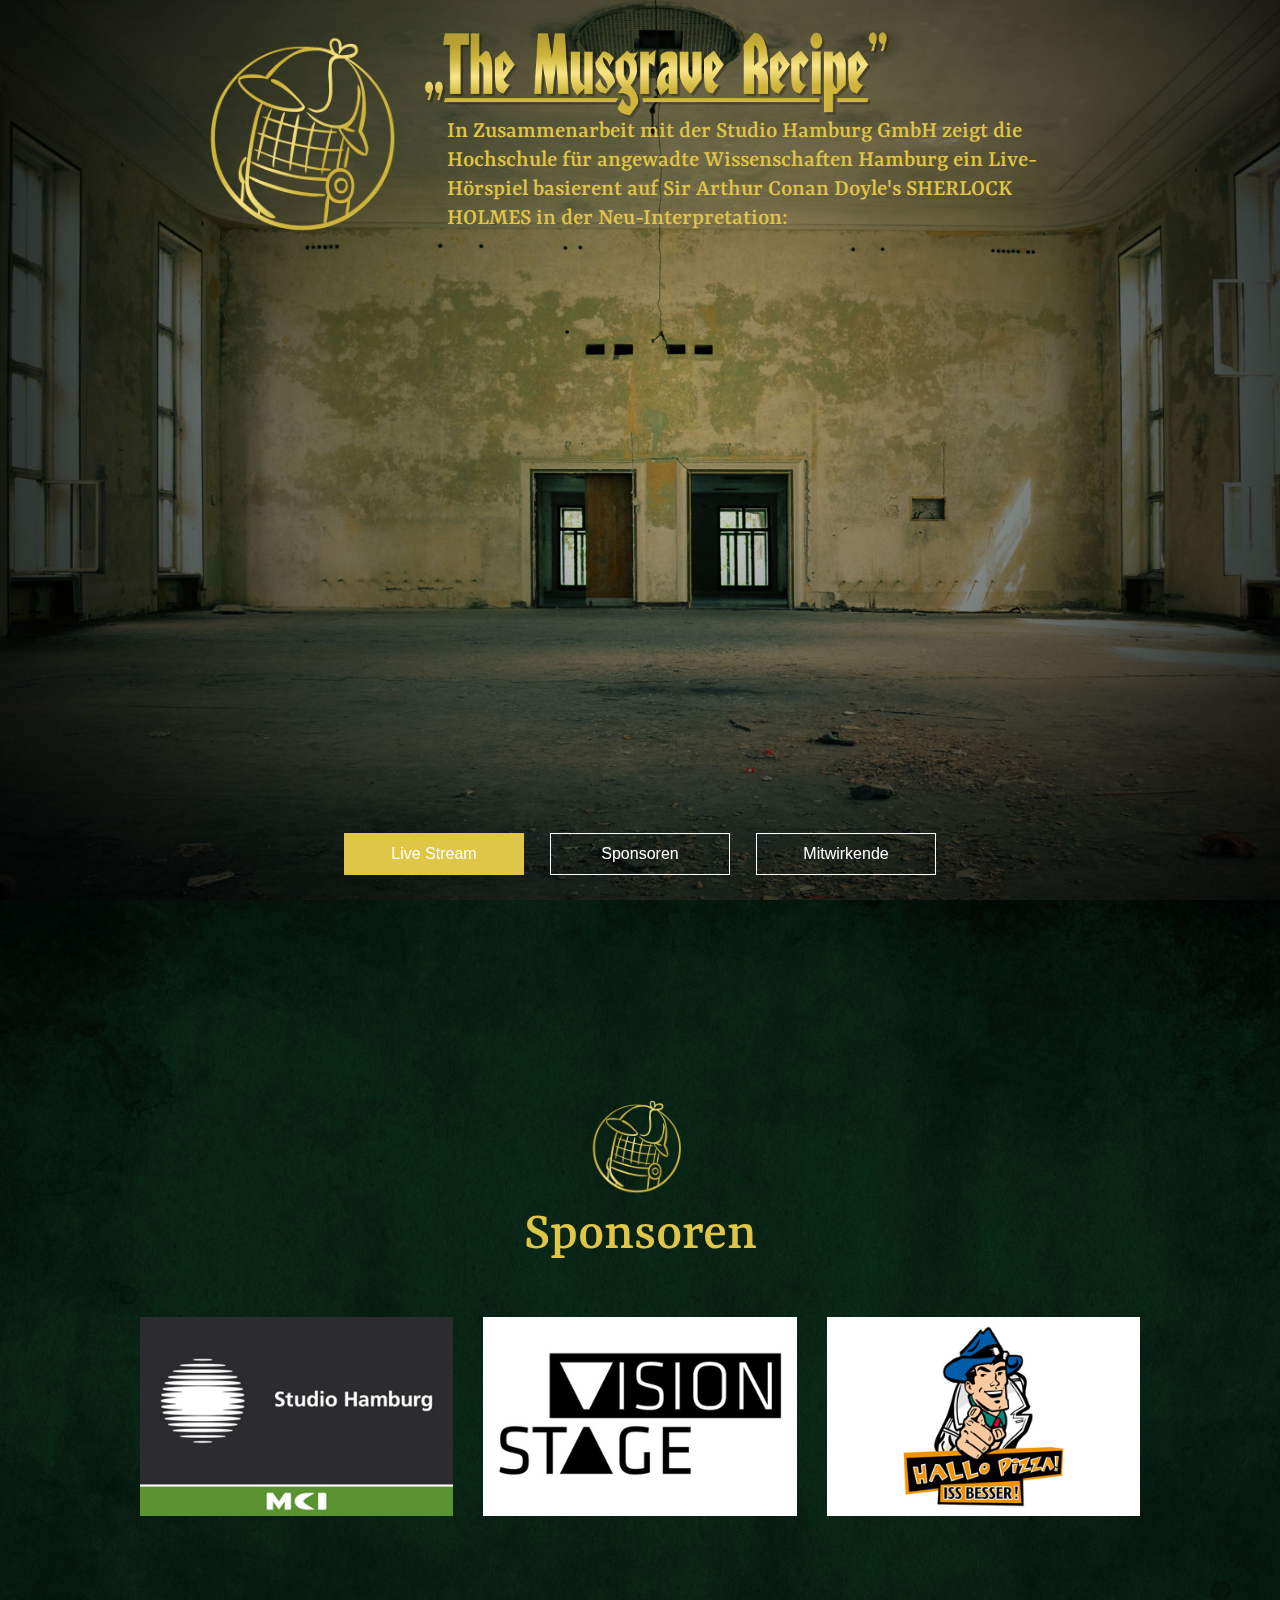
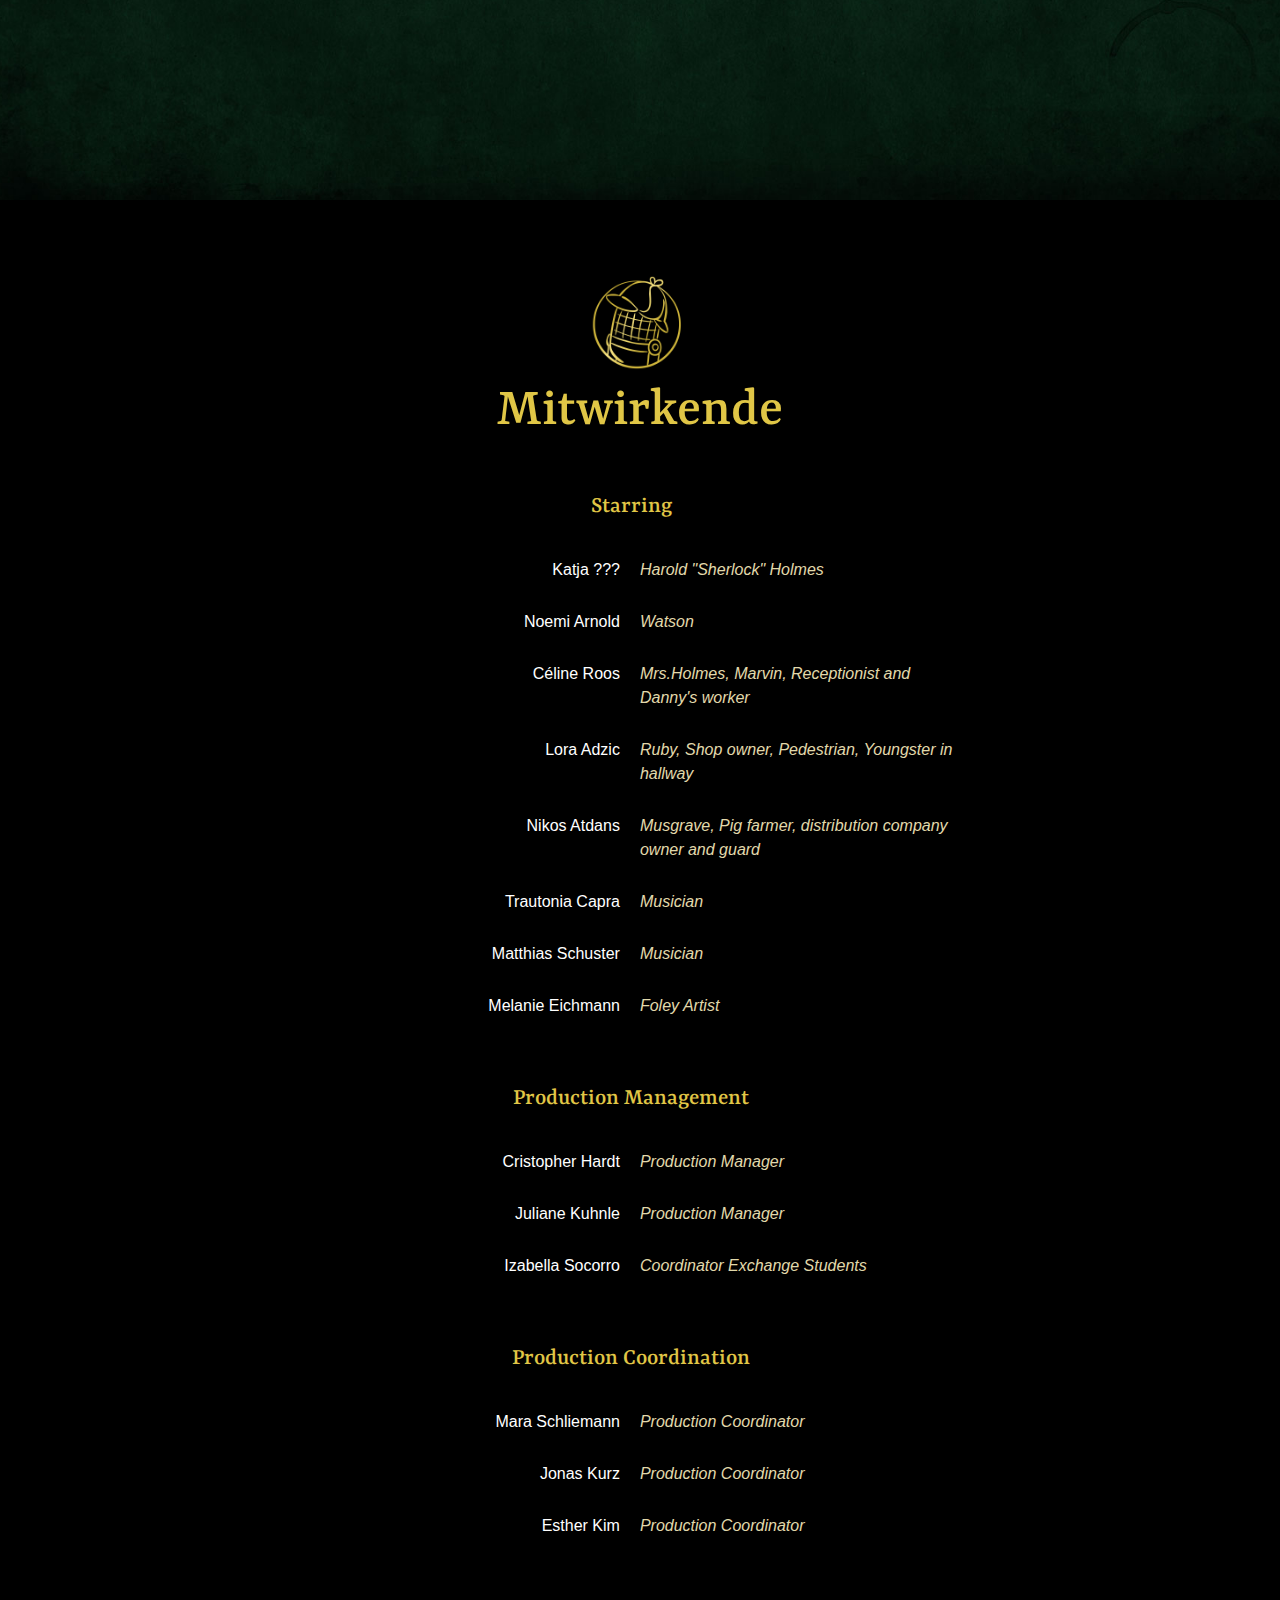
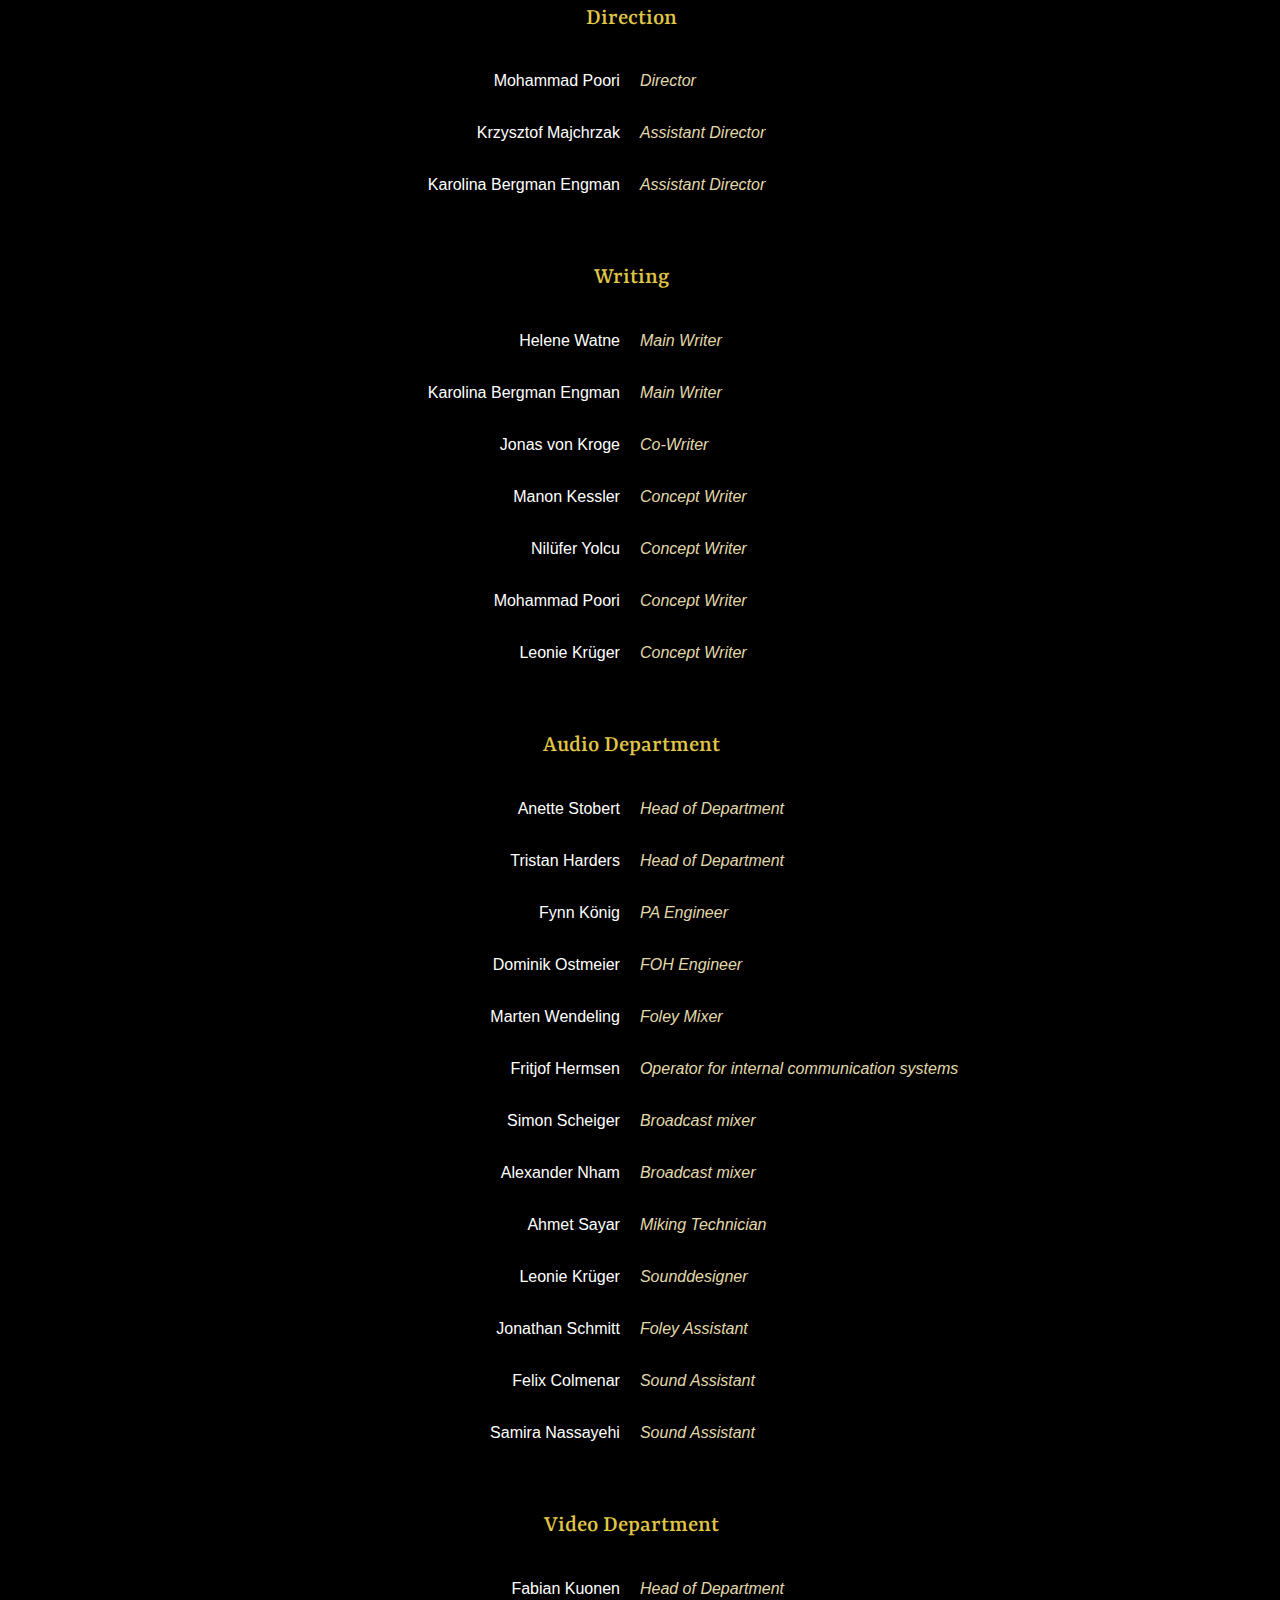
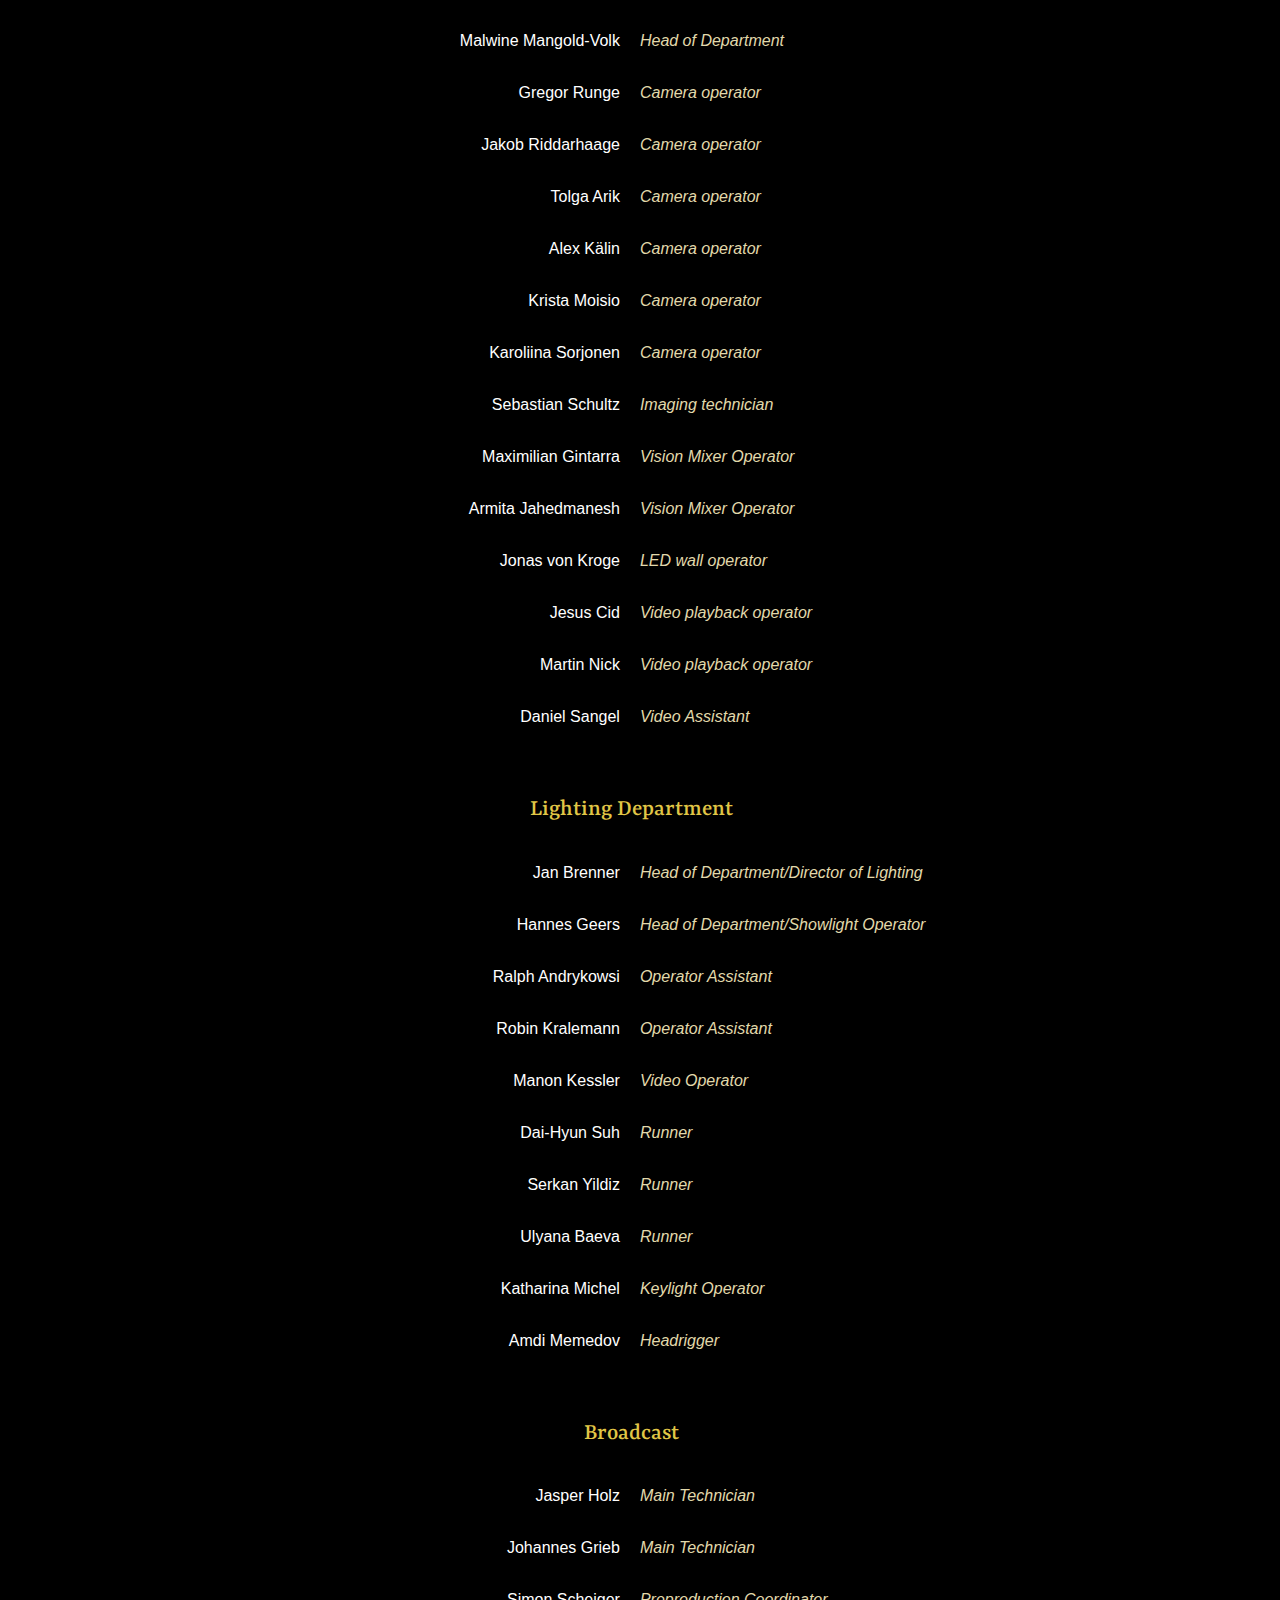
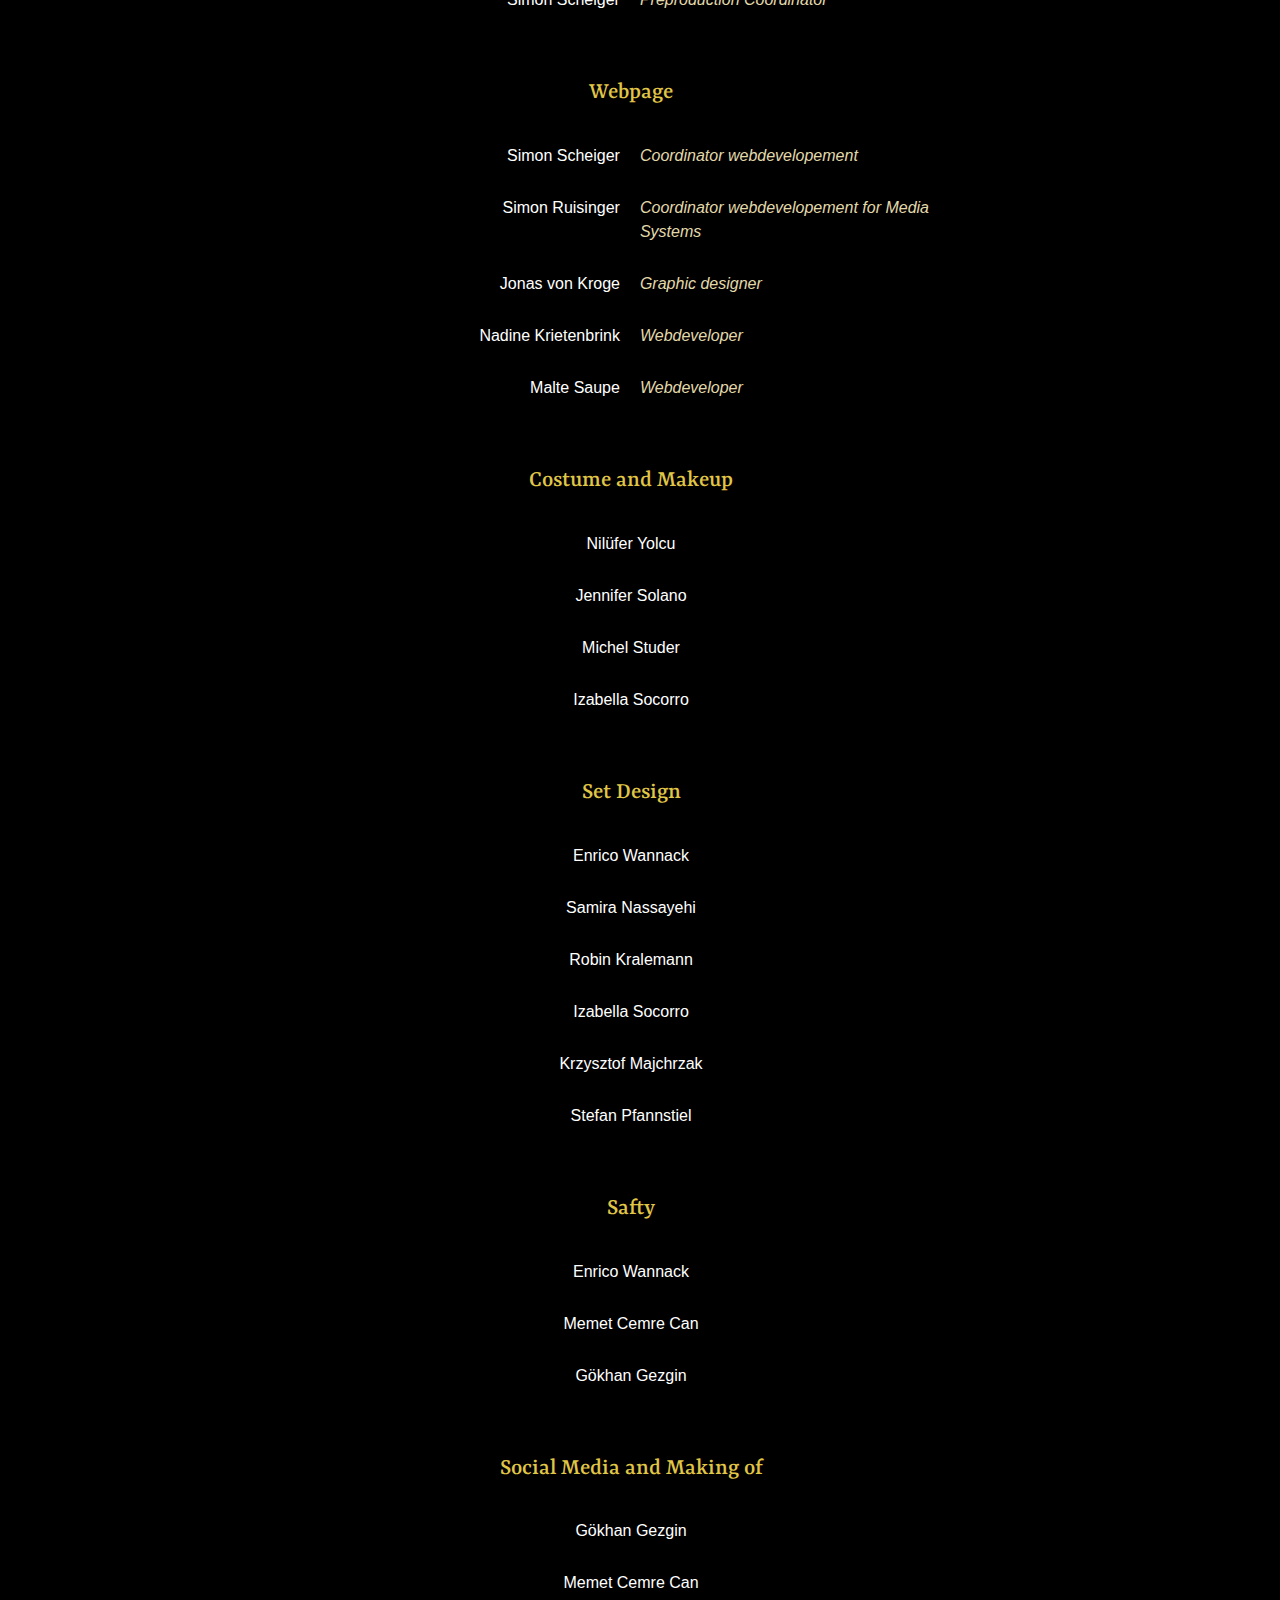
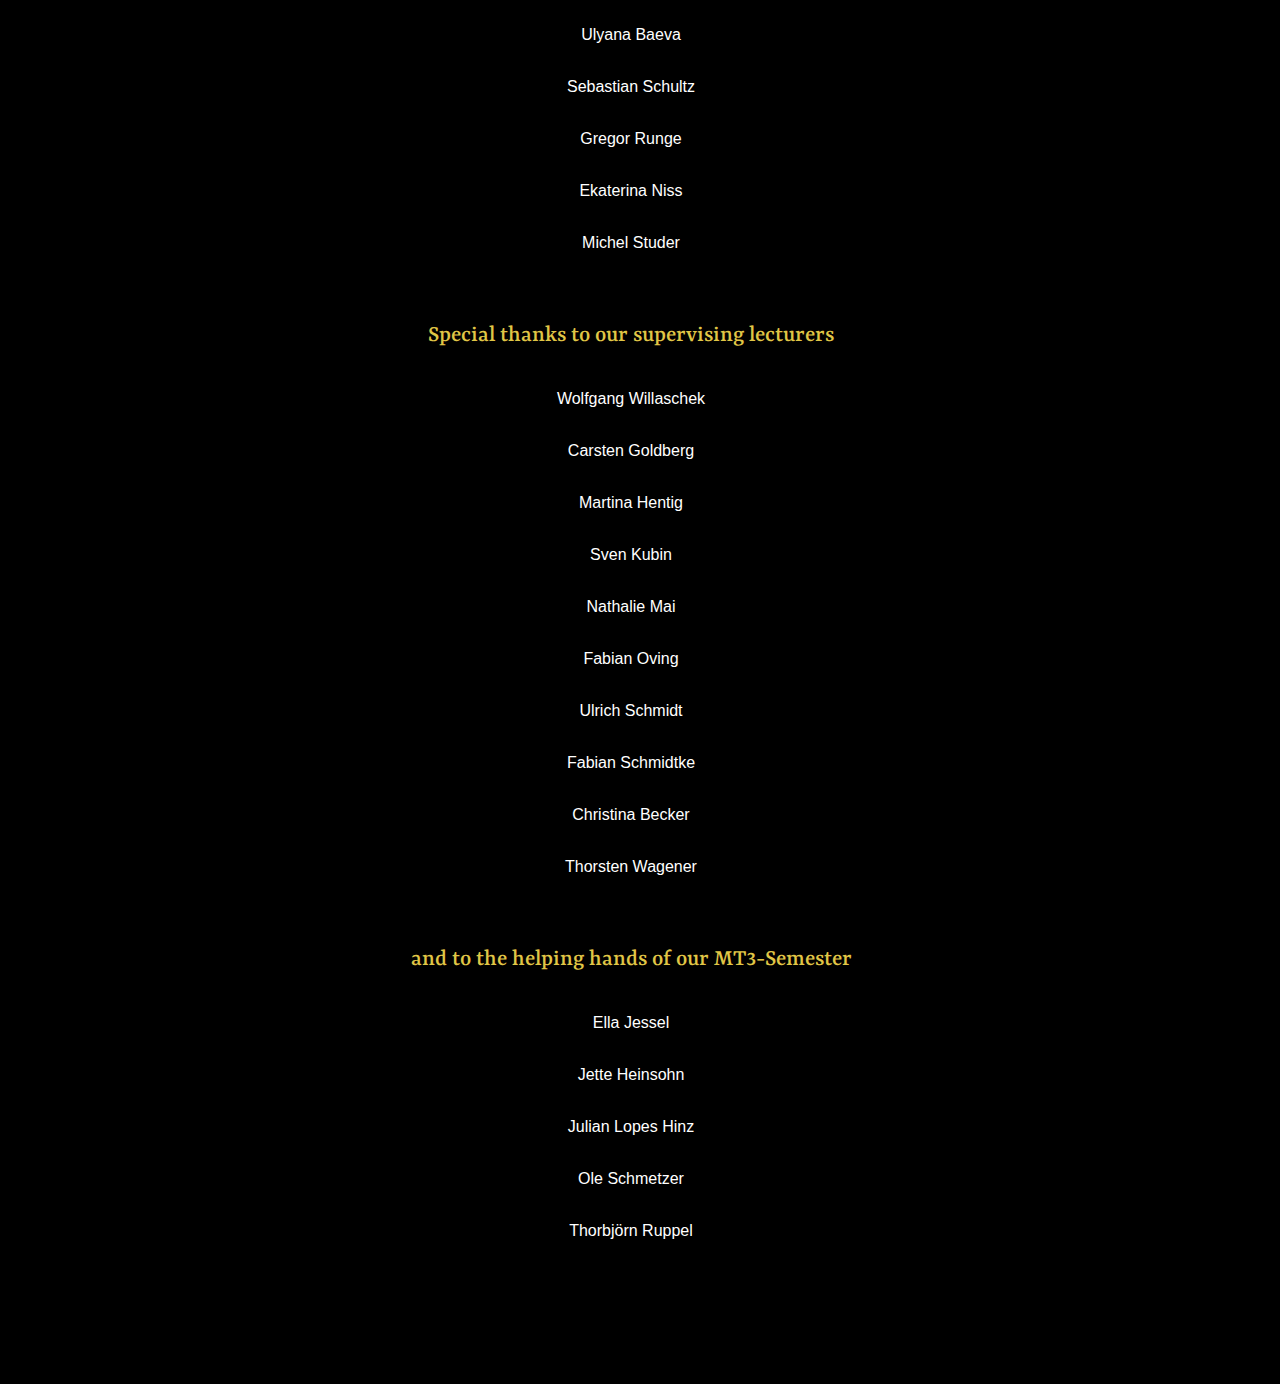
==== studioHHWebseite-master_V2/index.html @ 638a3071 "Anpassung an der Tabelle, Sponsoren eingefügt" ====
<!doctype html>
<html lang="de">

<head>
    <meta charset="utf-8">
    <title>The Musgrave Recipe</title>
    <meta name="description" content="Studio Hamburg">
    <meta name="viewport" content="width=device-width, initial-scale=1.0, user-scalable=no">
    <link rel="stylesheet" href="css/bootstrap.min.css">
    <link rel="shortcut icon" type="image/x-icon" href="imgs/favicon.ico">
    <link rel="stylesheet" href="css/styles.css?v=1.0">
    <link href="https://fonts.googleapis.com/css?family=Yrsa" rel="stylesheet">
    <!--[if lt IE 9]>
    <script src="https://cdnjs.cloudflare.com/ajax/libs/html5shiv/3.7.3/html5shiv.js"></script>
  <![endif]-->
</head>

<body data-spy="scroll" data-target="#navbar" data-offset="0" style="position:relative">
    <nav id="navbar" class="navbar">
        <ul class="nav nav-pills">
            <li class="nav-item"> <a class="nav-link active" href="#sectionLiveStream">Live Stream</a> </li>
            <li class="nav-item"> <a class="nav-link nav-link-border" href="#sectionSponsoren">Sponsoren</a> </li>
            <li class="nav-item"> <a class="nav-link" href="#sectionMitwirkende">Mitwirkende</a> </li>
        </ul>
    </nav>
    <!---->
    <section id="sectionLiveStream">
        <div class="content">
            <header class="container">
                <div class="row row-center">
                    <div class="logoHeader"><img id="logo" src="imgs/LogoOhneHintergrund.png"></div>
                    <div class="col"><img id="headerImg" src="imgs/TitelMetallSchatten.png">
                        <h4>In Zusammenarbeit mit der Studio Hamburg GmbH zeigt die Hochschule für angewadte Wissenschaften Hamburg ein Live-Hörspiel basierent auf Sir Arthur Conan Doyle's SHERLOCK HOLMES in der Neu-Interpretation:</h4> </div>
                </div>
            </header>
            <div class="iframeWrapper">
                <iframe width="100%" height="100%" src="https://www.youtube.com/embed/live_stream?channel=UCQcMtUG-cfRAX8P2uXXptsQ&autoplay=1" frameborder="0" allowfullscreen></iframe>
            </div>
        </div>
    </section>
    <section id="sectionSponsoren" class="sectionFlex">
        <div class="sectionWrapper">
            <div class="subheadline" style="padding-bottom: 40px;"> <img class="logo logoSubheadline" src="imgs/LogoOhneHintergrund.png">
                <h1>Sponsoren</h1> </div>
            <div class="row" id="sponsorenWrapper">
                <div class="col-md-4 col-sm-6">
                    <div id="StudioHamburg"><img src="imgs/sponsor2.jpg"></div>
                    
                </div>
                <div class="col-md-4 col-sm-6">
                    <div id="VisionStage"><img src="imgs/sponsor1.jpg"></div>
                </div>
                
                <div class="col-md-4 col-sm-6">
                    <div id="HalloPizza"><img src="imgs/sponsor3.jpg"></div>
                    
                </div>
                
            </div>
        </div>
    </section>
    <section id="sectionMitwirkende" class="sectionFlex">
        <div class="sectionWrapper">
            <div class="subheadline"> <img class="logo logoSubheadline" src="imgs/LogoOhneHintergrund.png">
                <h1>Mitwirkende</h1> </div>
          
            <table>
                
                <tr>
                    <td colspan="2" class="tdHead tdCenter credits"><h4>Starring</h4></td>
                </tr>
                
                <tr><td>&emsp;</td><td>&emsp;</td></tr>
                
                <tr>
                    <td class="credits">Katja ???</td>
                    <td class="credits">Harold "Sherlock" Holmes</td>
                </tr>
                
                <tr><td>&emsp;</td><td>&emsp;</td></tr>
                
                <tr>
                    <td class="credits">Noemi Arnold</td>
                    <td class="credits">Watson</td> 
                </tr>
                
                <tr><td>&emsp;</td><td>&emsp;</td></tr>
                
                <tr>
                    <td class="credits">Céline Roos</td> 
                    <td class="credits">Mrs.Holmes, Marvin, Receptionist and Danny's worker</td>
                </tr>
                
                <tr><td>&emsp;</td><td>&emsp;</td></tr>
                
                <tr> 
                    <td class="credits">Lora Adzic</td>
                    <td class="credits">Ruby, Shop owner, Pedestrian, Youngster in hallway</td>
                </tr>
                
                <tr><td>&emsp;</td><td>&emsp;</td></tr>
                
                <tr>
                    <td class="credits">Nikos Atdans</td>
                    <td class="credits">Musgrave, Pig farmer, distribution company owner and guard</td>
                </tr>
                
                <tr><td>&emsp;</td><td>&emsp;</td></tr>
                
                <tr>
                    <td class="credits">Trautonia Capra</td>
                    <td class="credits">Musician</td>
                </tr>
                
                <tr><td>&emsp;</td><td>&emsp;</td></tr>
                
                <tr> 
                    <td class="credits">Matthias Schuster</td>
                    <td class="credits">Musician</td>
                </tr>
                
                <tr><td>&emsp;</td><td>&emsp;</td></tr>
                
                <tr> 
                    <td class="credits">Melanie Eichmann</td>
                    <td class="credits">Foley Artist</td>
                </tr>
                
                <tr><td>&emsp;</td><td>&emsp;</td></tr>
                
                <tr>
                    <td colspan="2" class="tdHead  tdCenter credits"><h4>Production Management</h4></td>
                    
                </tr>
                
                <tr><td>&emsp;</td><td>&emsp;</td></tr>
                
                <tr> 
                    <td class="credits">Cristopher Hardt</td>
                    <td class="credits">Production Manager</td>
                </tr>
                
                <tr><td>&emsp;</td><td>&emsp;</td></tr>
            
                <tr> 
                    <td class="credits">Juliane Kuhnle</td>
                    <td class="credits">Production Manager</td>
                </tr>
                
                <tr><td>&emsp;</td><td>&emsp;</td></tr>
            
                <tr> 
                    <td class="credits">Izabella Socorro</td>
                    <td class="credits">Coordinator Exchange Students</td>
                </tr>
                
                <tr><td>&emsp;</td><td>&emsp;</td></tr>
            
                <tr>
                    <td colspan="2" class="tdHead tdCenter credits"><h4>Production Coordination</h4></td>
                </tr>
                
                <tr><td>&emsp;</td><td>&emsp;</td></tr>
                
                <tr> 
                    <td class="credits">Mara Schliemann</td>
                    <td class="credits">Production Coordinator</td>
                </tr>
                
                <tr><td>&emsp;</td><td>&emsp;</td></tr>
            
                <tr> 
                    <td class="credits">Jonas Kurz</td>
                    <td class="credits">Production Coordinator</td>
                </tr>
                
                <tr><td>&emsp;</td><td>&emsp;</td></tr>
            
                <tr> 
                    <td class="credits">Esther Kim</td>
                    <td class="credits">Production Coordinator</td>
                </tr>
                
                <tr><td>&emsp;</td><td>&emsp;</td></tr>
            
                <tr>
                    <td colspan="2" class=" tdHead tdCenter credits"><h4>Direction</h4></td>
                </tr>
                
                <tr><td>&emsp;</td><td>&emsp;</td></tr>
                
                <tr> 
                    <td class="credits">Mohammad Poori</td>
                    <td class="credits">Director</td>
                </tr>
                
                <tr><td>&emsp;</td><td>&emsp;</td></tr>
            
                <tr> 
                    <td class="credits">Krzysztof Majchrzak</td>
                    <td class="credits">Assistant Director</td>
                </tr>
                
                <tr><td>&emsp;</td><td>&emsp;</td></tr>
            
                <tr> 
                    <td class="credits">Karolina Bergman Engman</td>
                    <td class="credits">Assistant Director</td>
                </tr>
                
                <tr><td>&emsp;</td><td>&emsp;</td></tr>
            
                <tr>
                    <td colspan="2" class="tdHead tdCenter credits"><h4>Writing</h4></td>
                </tr>
                
                <tr><td>&emsp;</td><td>&emsp;</td></tr>
                
                <tr> 
                    <td class="credits">Helene Watne</td>
                    <td class="credits">Main Writer</td>
                </tr>
                
                <tr><td>&emsp;</td><td>&emsp;</td></tr>
            
                <tr> 
                    <td class="credits">Karolina Bergman Engman</td>
                    <td class="credits">Main Writer</td>
                </tr>
                
                <tr><td>&emsp;</td><td>&emsp;</td></tr>
            
                <tr> 
                    <td class="credits">Jonas von Kroge</td>
                    <td class="credits">Co-Writer</td>
                </tr>
                
                <tr><td>&emsp;</td><td>&emsp;</td></tr>
            
                <tr> 
                    <td class="credits">Manon Kessler</td>
                    <td class="credits">Concept Writer</td>
                </tr>
                
                <tr><td>&emsp;</td><td>&emsp;</td></tr>
            
                <tr> 
                    <td class="credits">Nilüfer Yolcu</td>
                    <td class="credits">Concept Writer</td>
                </tr>
                
                <tr><td>&emsp;</td><td>&emsp;</td></tr>
            
                <tr> 
                    <td class="credits">Mohammad Poori</td>
                    <td class="credits">Concept Writer</td>
                </tr>
                
                <tr><td>&emsp;</td><td>&emsp;</td></tr>
            
                <tr> 
                    <td class="credits">Leonie Krüger</td>
                    <td class="credits">Concept Writer</td>
                </tr>
                
                <tr><td>&emsp;</td><td>&emsp;</td></tr>
            
                <tr>
                    <td colspan="2" class="tdHead tdCenter credits"><h4>Audio Department</h4></td>
                </tr>
                
                <tr><td>&emsp;</td><td>&emsp;</td></tr>
                            
                <tr> 
                    <td class="credits">Anette Stobert</td>
                    <td class="credits">Head of Department</td>
                </tr>
                
                <tr><td>&emsp;</td><td>&emsp;</td></tr>
            
                <tr> 
                    <td class="credits">Tristan Harders</td>
                    <td class="credits">Head of Department</td>
                </tr>
                
                <tr><td>&emsp;</td><td>&emsp;</td></tr>
                
                <tr> 
                    <td class="credits">Fynn König</td>
                    <td class="credits">PA Engineer</td>
                </tr>
                
                <tr><td>&emsp;</td><td>&emsp;</td></tr>
            
                <tr> 
                    <td class="credits">Dominik Ostmeier</td>
                    <td class="credits">FOH Engineer</td>
                </tr>
                
                <tr><td>&emsp;</td><td>&emsp;</td></tr>
            
                <tr> 
                    <td class="credits">Marten Wendeling</td>
                    <td class="credits">Foley Mixer</td>
                </tr>
                
                <tr><td>&emsp;</td><td>&emsp;</td></tr>
            
                <tr> 
                    <td class="credits">Fritjof Hermsen</td>
                    <td class="credits">Operator for internal communication systems</td>
                </tr>
                
                <tr><td>&emsp;</td><td>&emsp;</td></tr>
            
                <tr> 
                    <td class="credits">Simon Scheiger</td>
                    <td class="credits">Broadcast mixer</td>
                </tr>
                
                <tr><td>&emsp;</td><td>&emsp;</td></tr>
            
                <tr> 
                    <td class="credits">Alexander Nham</td>
                    <td class="credits">Broadcast mixer</td>
                </tr>
                
                <tr><td>&emsp;</td><td>&emsp;</td></tr>
            
                <tr> 
                    <td class="credits">Ahmet Sayar</td>
                    <td class="credits">Miking Technician</td>
                </tr>
                
                <tr><td>&emsp;</td><td>&emsp;</td></tr>
            
                <tr> 
                    <td class="credits">Leonie Krüger</td>
                    <td class="credits">Sounddesigner</td>
                </tr>
                
                <tr><td>&emsp;</td><td>&emsp;</td></tr>
            
                <tr> 
                    <td class="credits">Jonathan Schmitt</td>
                    <td class="credits">Foley Assistant</td>
                </tr>
                
                <tr><td>&emsp;</td><td>&emsp;</td></tr>
            
                <tr> 
                    <td class="credits">Felix Colmenar</td>
                    <td class="credits">Sound Assistant</td>
                </tr>
                
                <tr><td>&emsp;</td><td>&emsp;</td></tr>
            
                <tr> 
                    <td class="credits">Samira Nassayehi</td>
                    <td class="credits">Sound Assistant</td>
                </tr>
                
                <tr><td>&emsp;</td><td>&emsp;</td></tr>
            
                <tr>
                    <td colspan="2" class="tdHead tdCenter credits"><h4>Video Department</h4></td>
                </tr>
                
                <tr><td>&emsp;</td><td>&emsp;</td></tr>
                
                <tr> 
                    <td class="credits">Fabian Kuonen</td>
                    <td class="credits">Head of Department</td>
                </tr>
                
                <tr><td>&emsp;</td><td>&emsp;</td></tr>
            
                <tr> 
                    <td class="credits">Malwine Mangold-Volk</td>
                    <td class="credits">Head of Department</td>
                </tr>
                
                <tr><td>&emsp;</td><td>&emsp;</td></tr>
            
                <tr> 
                    <td class="credits">Gregor Runge</td>
                    <td class="credits">Camera operator</td>
                </tr>
                
                <tr><td>&emsp;</td><td>&emsp;</td></tr>
            
                <tr> 
                    <td class="credits">Jakob Riddarhaage</td>
                    <td class="credits">Camera operator</td>
                </tr>
                
                <tr><td>&emsp;</td><td>&emsp;</td></tr>
            
                <tr> 
                    <td class="credits">Tolga Arik</td>
                    <td class="credits">Camera operator</td>
                </tr>
                
                <tr><td>&emsp;</td><td>&emsp;</td></tr>
            
                <tr> 
                    <td class="credits">Alex Kälin</td>
                    <td class="credits">Camera operator</td>
                </tr>
                
                <tr><td>&emsp;</td><td>&emsp;</td></tr>
            
                <tr> 
                    <td class="credits">Krista Moisio</td>
                    <td class="credits">Camera operator</td>
                </tr>
                
                <tr><td>&emsp;</td><td>&emsp;</td></tr>
            
                <tr> 
                    <td class="credits">Karoliina Sorjonen</td>
                    <td class="credits">Camera operator</td>
                </tr>
                
                <tr><td>&emsp;</td><td>&emsp;</td></tr>
            
                <tr> 
                    <td class="credits">Sebastian Schultz</td>
                    <td class="credits">Imaging technician</td>
                </tr>
                
                <tr><td>&emsp;</td><td>&emsp;</td></tr>
            
                <tr> 
                    <td class="credits">Maximilian Gintarra</td>
                    <td class="credits">Vision Mixer Operator</td>
                </tr>
                
                <tr><td>&emsp;</td><td>&emsp;</td></tr>
            
                <tr> 
                    <td class="credits">Armita Jahedmanesh</td>
                    <td class="credits">Vision Mixer Operator</td>
                </tr>
                
                <tr><td>&emsp;</td><td>&emsp;</td></tr>
            
                <tr> 
                    <td class="credits">Jonas von Kroge</td>
                    <td class="credits">LED wall operator</td>
                </tr>
                
                <tr><td>&emsp;</td><td>&emsp;</td></tr>
            
                <tr> 
                    <td class="credits">Jesus Cid</td>
                    <td class="credits">Video playback operator</td>
                </tr>
                
                <tr><td>&emsp;</td><td>&emsp;</td></tr>
            
                <tr> 
                    <td class="credits">Martin Nick</td>
                    <td class="credits">Video playback operator</td>
                </tr>
                
                <tr><td>&emsp;</td><td>&emsp;</td></tr>
            
                <tr> 
                    <td class="credits">Daniel Sangel</td>
                    <td class="credits">Video Assistant</td>
                </tr>
                
                <tr><td>&emsp;</td><td>&emsp;</td></tr>
            
                <tr>
                    <td colspan="2" class="tdHead tdCenter credits"><h4>Lighting Department</h4></td>
                </tr>
                
                <tr><td>&emsp;</td><td>&emsp;</td></tr>        
                
                <tr> 
                    <td class="credits">Jan Brenner</td>
                    <td class="credits">Head of Department/Director of Lighting</td>
                </tr>
                
                <tr><td>&emsp;</td><td>&emsp;</td></tr>
            
                <tr> 
                    <td class="credits">Hannes Geers</td>
                    <td class="credits">Head of Department/Showlight Operator</td>
                </tr>
                
                <tr><td>&emsp;</td><td>&emsp;</td></tr>
            
                <tr> 
                    <td class="credits">Ralph Andrykowsi</td>
                    <td class="credits">Operator Assistant</td>
                </tr>
                
                <tr><td>&emsp;</td><td>&emsp;</td></tr>
            
                <tr> 
                    <td class="credits">Robin Kralemann</td>
                    <td class="credits">Operator Assistant</td>
                </tr>
                
                <tr><td>&emsp;</td><td>&emsp;</td></tr>
            
                <tr> 
                    <td class="credits">Manon Kessler</td>
                    <td class="credits">Video Operator</td>
                </tr>
                
                <tr><td>&emsp;</td><td>&emsp;</td></tr>
            
                <tr> 
                    <td class="credits">Dai-Hyun Suh</td>
                    <td class="credits">Runner</td>
                </tr>
                
                <tr><td>&emsp;</td><td>&emsp;</td></tr>
            
                <tr> 
                    <td class="credits">Serkan Yildiz</td>
                    <td class="credits">Runner</td>
                </tr>
                
                <tr><td>&emsp;</td><td>&emsp;</td></tr>
            
                <tr> 
                    <td class="credits">Ulyana Baeva</td>
                    <td class="credits">Runner</td>
                </tr>
                
                <tr><td>&emsp;</td><td>&emsp;</td></tr>
            
                <tr> 
                    <td class="credits">Katharina Michel</td>
                    <td class="credits">Keylight Operator</td>
                </tr>
                
                <tr><td>&emsp;</td><td>&emsp;</td></tr>
            
                <tr> 
                    <td class="credits">Amdi Memedov</td>
                    <td class="credits">Headrigger</td>
                </tr>
                
                <tr><td>&emsp;</td><td>&emsp;</td></tr>
            
                <tr>
                    <td colspan="2" class="tdHead tdCenter credits"><h4>Broadcast</h4></td>
                </tr>
                      
                <tr><td>&emsp;</td><td>&emsp;</td></tr>
                
                <tr> 
                    <td class="credits">Jasper Holz</td>
                    <td class="credits">Main Technician</td>
                </tr>
                
                <tr><td>&emsp;</td><td>&emsp;</td></tr>
            
                <tr> 
                    <td class="credits">Johannes Grieb</td>
                    <td class="credits">Main Technician</td>
                </tr>
                
                <tr><td>&emsp;</td><td>&emsp;</td></tr>
            
                <tr> 
                    <td class="credits">Simon Scheiger</td>
                    <td class="credits">Preproduction Coordinator</td>
                </tr>
                
                <tr><td>&emsp;</td><td>&emsp;</td></tr>
                
                <tr>
                    <td colspan="2" class="tdHead tdCenter credits"><h4>Webpage</h4></td>
                </tr>
                      
                <tr><td>&emsp;</td><td>&emsp;</td></tr>
                            
                <tr> 
                    <td class="credits">Simon Scheiger</td>
                    <td class="credits">Coordinator webdevelopement</td>
                </tr>
                
                <tr><td>&emsp;</td><td>&emsp;</td></tr>
            
                <tr> 
                    <td class="credits">Simon Ruisinger</td>
                    <td class="credits">Coordinator webdevelopement for Media Systems</td>
                </tr>
                
                <tr><td>&emsp;</td><td>&emsp;</td></tr>
            
                <tr> 
                    <td class="credits">Jonas von Kroge</td>
                    <td class="credits">Graphic designer</td>
                </tr>
                
                <tr><td>&emsp;</td><td>&emsp;</td></tr>
            
                <tr> 
                    <td class="credits">Nadine Krietenbrink</td>
                    <td class="credits">Webdeveloper</td>
                </tr>
                
                <tr><td>&emsp;</td><td>&emsp;</td></tr>
            
                <tr> 
                    <td class="credits">Malte Saupe</td>
                    <td class="credits">Webdeveloper</td>
                </tr>
                
                <tr><td>&emsp;</td><td>&emsp;</td></tr>
            
                <tr>
                    <td colspan="2" class="tdHead tdCenter credits"><h4>Costume and Makeup</h4></td>
                </tr>
                      
                <tr><td>&emsp;</td><td>&emsp;</td></tr>
                  
                <tr> 
                    <td colspan="2" class="tdCenter credits">Nilüfer Yolcu</td>
                </tr>
                
                <tr><td>&emsp;</td><td>&emsp;</td></tr>
            
                <tr> 
                    <td colspan="2" class="tdCenter credits">Jennifer Solano</td>
                </tr>
                
                <tr><td>&emsp;</td><td>&emsp;</td></tr>
            
                <tr> 
                    <td colspan="2" class="tdCenter credits">Michel Studer</td>
                </tr>
                
                <tr><td>&emsp;</td><td>&emsp;</td></tr>
            
                <tr> 
                    <td colspan="2" class="tdCenter credits">Izabella Socorro</td>
                </tr>
                
                <tr><td>&emsp;</td><td>&emsp;</td></tr>
            
                <tr>
                    <td colspan="2" class="tdHead tdCenter credits"><h4>Set Design</h4></td>
                    <td>&emsp;</td>
                </tr>
                      
                <tr><td>&emsp;</td><td>&emsp;</td></tr>
                  
                <tr> 
                    <td colspan="2" class="tdCenter credits">Enrico Wannack</td>
                </tr>
                
                <tr><td>&emsp;</td><td>&emsp;</td></tr>
            
                <tr> 
                    <td colspan="2" class="tdCenter credits">Samira Nassayehi</td>
                </tr>
                
                <tr><td>&emsp;</td><td>&emsp;</td></tr>
            
                <tr> 
                    <td colspan="2" class="tdCenter credits">Robin Kralemann</td>
                </tr>
                
                <tr><td>&emsp;</td><td>&emsp;</td></tr>
            
                <tr> 
                    <td colspan="2" class="tdCenter credits">Izabella Socorro</td>
                </tr>
                
                <tr><td>&emsp;</td><td>&emsp;</td></tr>
            
                <tr> 
                    <td colspan="2" class="tdCenter credits">Krzysztof Majchrzak</td>
                </tr>
                
                <tr><td>&emsp;</td><td>&emsp;</td></tr>
            
                <tr> 
                    <td colspan="2" class="tdCenter credits">Stefan Pfannstiel</td>
                </tr>
                
                <tr><td>&emsp;</td><td>&emsp;</td></tr>
            
                <tr>
                    <td colspan="2" class="tdHead tdCenter credits"><h4>Safty</h4></td>
                    <td>&emsp;</td>
                </tr>
                      
                <tr><td>&emsp;</td><td>&emsp;</td></tr>
                  
                <tr> 
                    <td colspan="2" class="tdCenter credits">Enrico Wannack</td>
                </tr>
                
                <tr><td>&emsp;</td><td>&emsp;</td></tr>
            
                <tr> 
                    <td colspan="2" class="tdCenter credits">Memet Cemre Can</td>
                </tr>
                
                <tr><td>&emsp;</td><td>&emsp;</td></tr>
            
                <tr> 
                    <td colspan="2" class="tdCenter credits">Gökhan Gezgin</td>
                </tr>
                
                <tr><td>&emsp;</td><td>&emsp;</td></tr>
            
                <tr>
                    <td colspan="2" class="tdHead tdCenter credits"><h4>Social Media and Making of</h4></td>
                    <td>&emsp;</td>
                </tr>
                      
                <tr><td>&emsp;</td><td>&emsp;</td></tr>
                 
                <tr> 
                    <td colspan="2" class="tdCenter credits">Gökhan Gezgin</td>
                </tr>
                
                <tr><td>&emsp;</td><td>&emsp;</td></tr>
            
                <tr> 
                    <td colspan="2" class="tdCenter credits">Memet Cemre Can</td>
                </tr>
                
                <tr><td>&emsp;</td><td>&emsp;</td></tr>
            
                <tr> 
                    <td colspan="2" class="tdCenter credits">Ulyana Baeva</td>
                </tr>
                
                <tr><td>&emsp;</td><td>&emsp;</td></tr>
            
                <tr> 
                    <td colspan="2" class="tdCenter credits">Sebastian Schultz</td>
                </tr>
                
                <tr><td>&emsp;</td><td>&emsp;</td></tr>
            
                <tr> 
                    <td colspan="2" class="tdCenter credits">Gregor Runge</td>
                </tr>
                
                <tr><td>&emsp;</td><td>&emsp;</td></tr>
            
                <tr> 
                    <td colspan="2" class="tdCenter credits">Ekaterina Niss</td>
                </tr>
                
                <tr><td>&emsp;</td><td>&emsp;</td></tr>
            
                <tr> 
                    <td colspan="2" class="tdCenter credits">Michel Studer</td>
                </tr>
                
                <tr><td>&emsp;</td><td>&emsp;</td></tr>
            
                <tr>
                    <td colspan="2" class="tdHead tdCenter credits"><h4>Special thanks to our supervising lecturers</h4></td>
                    <td>&emsp;</td>
                </tr>
                      
                <tr><td>&emsp;</td><td>&emsp;</td></tr>
                 
                <tr> 
                    <td colspan="2" class="tdCenter credits">Wolfgang Willaschek</td>
                </tr>
                
                <tr><td>&emsp;</td><td>&emsp;</td></tr>
            
                <tr> 
                    <td colspan="2" class="tdCenter credits">Carsten Goldberg</td>
                </tr>
                
                <tr><td>&emsp;</td><td>&emsp;</td></tr>
            
                <tr> 
                    <td colspan="2" class="tdCenter credits">Martina Hentig</td>
                </tr>
                
                <tr><td>&emsp;</td><td>&emsp;</td></tr>
            
                <tr> 
                    <td colspan="2" class="tdCenter credits">Sven Kubin</td>
                </tr>
                
                <tr><td>&emsp;</td><td>&emsp;</td></tr>
            
                <tr> 
                    <td colspan="2" class="tdCenter credits">Nathalie Mai</td>
                </tr>
                
                <tr><td>&emsp;</td><td>&emsp;</td></tr>
            
                <tr> 
                    <td colspan="2" class="tdCenter credits">Fabian Oving</td>
                </tr>
                
                <tr><td>&emsp;</td><td>&emsp;</td></tr>
            
                <tr> 
                    <td colspan="2" class="tdCenter credits">Ulrich Schmidt</td>
                </tr>
                
                <tr><td>&emsp;</td><td>&emsp;</td></tr>
            
                <tr> 
                    <td colspan="2" class="tdCenter credits">Fabian Schmidtke</td>
                </tr>
                
                <tr><td>&emsp;</td><td>&emsp;</td></tr>
            
                <tr> 
                    <td colspan="2" class="tdCenter credits">Christina Becker</td>
                </tr>
                
                <tr><td>&emsp;</td><td>&emsp;</td></tr>
            
                <tr> 
                    <td colspan="2" class="tdCenter credits">Thorsten Wagener</td>
                </tr>
                
                <tr><td>&emsp;</td><td>&emsp;</td></tr>
            
                <tr>
                    <td colspan="2" class="tdHead tdCenter credits"><h4>and to the helping hands of our MT3-Semester</h4></td>
                    <td>&emsp;</td>
                </tr>
                      
                <tr><td>&emsp;</td><td>&emsp;</td></tr>
                 
                <tr> 
                    <td colspan="2" class="tdCenter credits">Ella Jessel</td>
                </tr>
                
                <tr><td>&emsp;</td><td>&emsp;</td></tr>
            
                <tr> 
                    <td colspan="2" class="tdCenter credits">Jette Heinsohn</td>
                </tr>
                
                <tr><td>&emsp;</td><td>&emsp;</td></tr>
            
                <tr> 
                    <td colspan="2" class="tdCenter credits">Julian Lopes Hinz</td>
                </tr>
                
                <tr><td>&emsp;</td><td>&emsp;</td></tr>
            
                <tr> 
                    <td colspan="2" class="tdCenter credits">Ole Schmetzer</td>
                </tr>
                
                <tr><td>&emsp;</td><td>&emsp;</td></tr>
            
                <tr> 
                    <td colspan="2" class="tdCenter credits">Thorbjörn Ruppel</td>
                </tr>
            </table>
            
        </div>
    </section>
    <!--  -------------------- JAVASCRIPT SECTION -----------------------------     -->
    <script src="js/jquery-3.2.1.min.js"></script>
    <script src="https://cdnjs.cloudflare.com/ajax/libs/popper.js/1.12.3/umd/popper.min.js" integrity="sha384-vFJXuSJphROIrBnz7yo7oB41mKfc8JzQZiCq4NCceLEaO4IHwicKwpJf9c9IpFgh" crossorigin="anonymous"></script>
    <script src="https://maxcdn.bootstrapcdn.com/bootstrap/4.0.0-beta.2/js/bootstrap.min.js" integrity="sha384-alpBpkh1PFOepccYVYDB4do5UnbKysX5WZXm3XxPqe5iKTfUKjNkCk9SaVuEZflJ" crossorigin="anonymous"></script>
    <!--<script src="js/scripts.js"></script>
    -->
    <!--

        Ich hab hier das Javascript Script in die HTML verschoben zur einfacheren bearbeitung. Kann sonst nachher wieder ausgelagert werden.

    -->
    <script>
        $(document).ready(function () {
            setSize();
            $('body').scrollspy({
                target: ".navbar"
                , offset: 50
            });
            $("#navbar a").on('click', function (event) {
                if (this.hash !== "") {
                    event.preventDefault();
                    var hash = this.hash;
                    $('html, body').animate({
                        scrollTop: $(hash).offset().top
                    }, 800, function () {
                        window.location.hash = hash;
                    });
                }
            });
            $(window).scroll(function () {
                scrollTop = $(window).scrollTop();
                $('.counter').html(scrollTop);
                if (scrollTop >= 100) {
                    $('#navbar').addClass('scrolled-nav');
                }
                else if (scrollTop < 100) {
                    $('#navbar').removeClass('scrolled-nav');
                }
            });
        });
        $(window).resize(function () {
            setSize();
        });

        function setSize() {
            var scrollTop = 0;
            var header = $("header").outerHeight();
            var nav = $("nav").outerHeight();
            var windowHeight = $(window).height();
            var iframeHeight = windowHeight - header - nav - 40;
            var iframeWidth = $(window).width() * 0.9;
            if ((iframeHeight * 16 / 9) > iframeWidth) {
                iframeHeight = iframeWidth * 9 / 16;
            }
            else {
                iframeWidth = iframeHeight * 16 / 9;
            }
            $(".iframeWrapper").css("height", iframeHeight);
            $(".iframeWrapper").css("width", iframeWidth);
        }
    </script>
</body>

</html>
---- studioHHWebseite-master_V2/css/styles.css ----
body {
    position: relative;
    background: #000;
    color: #fff;
    overflow-x: hidden;
}

section {
    min-height: 100vh;
}

h1 {
    font-family: 'Yrsa', serif;
    font-size: 3.5rem;
    color: #e0c646;
}

h4 {
    font-family: 'Yrsa', serif;
    /*font-size: 2.25vh;*/
    color: #e0c646;
}

.row-center {
    align-items: center;
    justify-content: center;
}

.container img#logo {
    width: 230px;
    height: auto;
}

#headerImg {
    max-height: 10vh;
    max-width: 100%;
    min-height: 90px;
}

#navbar {
    position: fixed;
    width: 100%;
    bottom: 0px;
    transition: background 1s;
    padding: 20px 0;
    z-index: 100;
}

.nav {
    margin: 0 auto;
}

#navbar.scrolled-nav {
    background: rgba(0, 0, 0, 0.7);
}

#sectionLiveStream {
    background-image: url(../imgs/BG-Livestream.jpg);
    background-size: cover;
    background-position: center;
    background-attachment: fixed;
}

html body .nav-item a.nav-link {
    border-radius: 0;
    color: #fff;
    border: 1px solid;
    margin: 5px 13px;
    min-width: 180px;
    height: auto;
    text-align: center;
}

html body .nav-item a.nav-link.active {
    color: #fff;
    background-color: #e0c646;
    border-color: #e0c646;
}

.content {
    padding: 20px;
}

header.container {
    max-width: 900px;
    margin: 0 auto;
    padding-bottom: 20px;
}

header .col {
    padding: 0;
}

header h4 {
    margin-left: 3vh;
}

.iframeWrapper {
    margin: 0 auto;
}

iframe {
    width: 100%;
    height: 100%;
}

.container {
    max-width: 900px;
}

.sectionWrapper {
    padding: 80px 140px 140px 140px;
}

#sectionSponsoren {
    background-image: url(../imgs/BG-Version1.jpg);
}

#sponsorenWrapper img {
    width: 100%;
    height: auto;
    margin-bottom: 20px;
}

.sectionFlex {
    background-size: cover;
    background-position: center;
    display: flex;
    align-items: center;
    justify-content: center;
}

#sectionMitwirkende {
    background-image: url(../imgs/BG-Version2.jpg);
    background-attachment: fixed;
}

.subheadline {
    position: relative;
    text-align: center;
}

.subheadline img {
    height: 110px;
    margin-right: 5px;
    margin-top: -12px;
}

@media (max-width:880px) {
    h3 {
        font-size: 1 rem;
    }
    html body .nav-item a.nav-link {
        min-width: auto;
        margin: 0;
        background: rgba(0, 0, 0, 0.7);
        border: 0;
    }
    .logoSubheadline {
        display: none;
    }
    li.nav-item {
        width: 33.333%;
    }
    .nav {
        width: 100%;
    }
    #navbar {
        padding: 0;
    }
    html body .nav-item a.nav-link.nav-link-border {
        border-left: 1px solid #fff;
        border-right: 1px solid #fff;
    }
    .sectionWrapper {
        padding: 40px 20px;
    }
    .subheadline {
        margin-left: 0;
    }
    .iframeWrapper {
        width: 100% !important;
        min-height: 300px !important;
    }
    .content {
        padding-bottom: 50px;
    }
    .container img#logo {
        width: 150px;
    }
    .row-center {
        display: block;
    }
    .logoHeader {
        text-align: center;
    }
}

table {
    max-width: 880px;
}

table .credits {
    width: 50%;
    color: #e2d9ab;
    font-style: italic;
    vertical-align: top;
    padding-left: 10px;
}

.credits:first-child {
    text-align: right;
    padding-right: 10px;
    color: #fff;
    font-style: normal;
}

.credits.tdCenter {
    text-align: center;
}

.tdHead {
    padding-top: 40px;
}
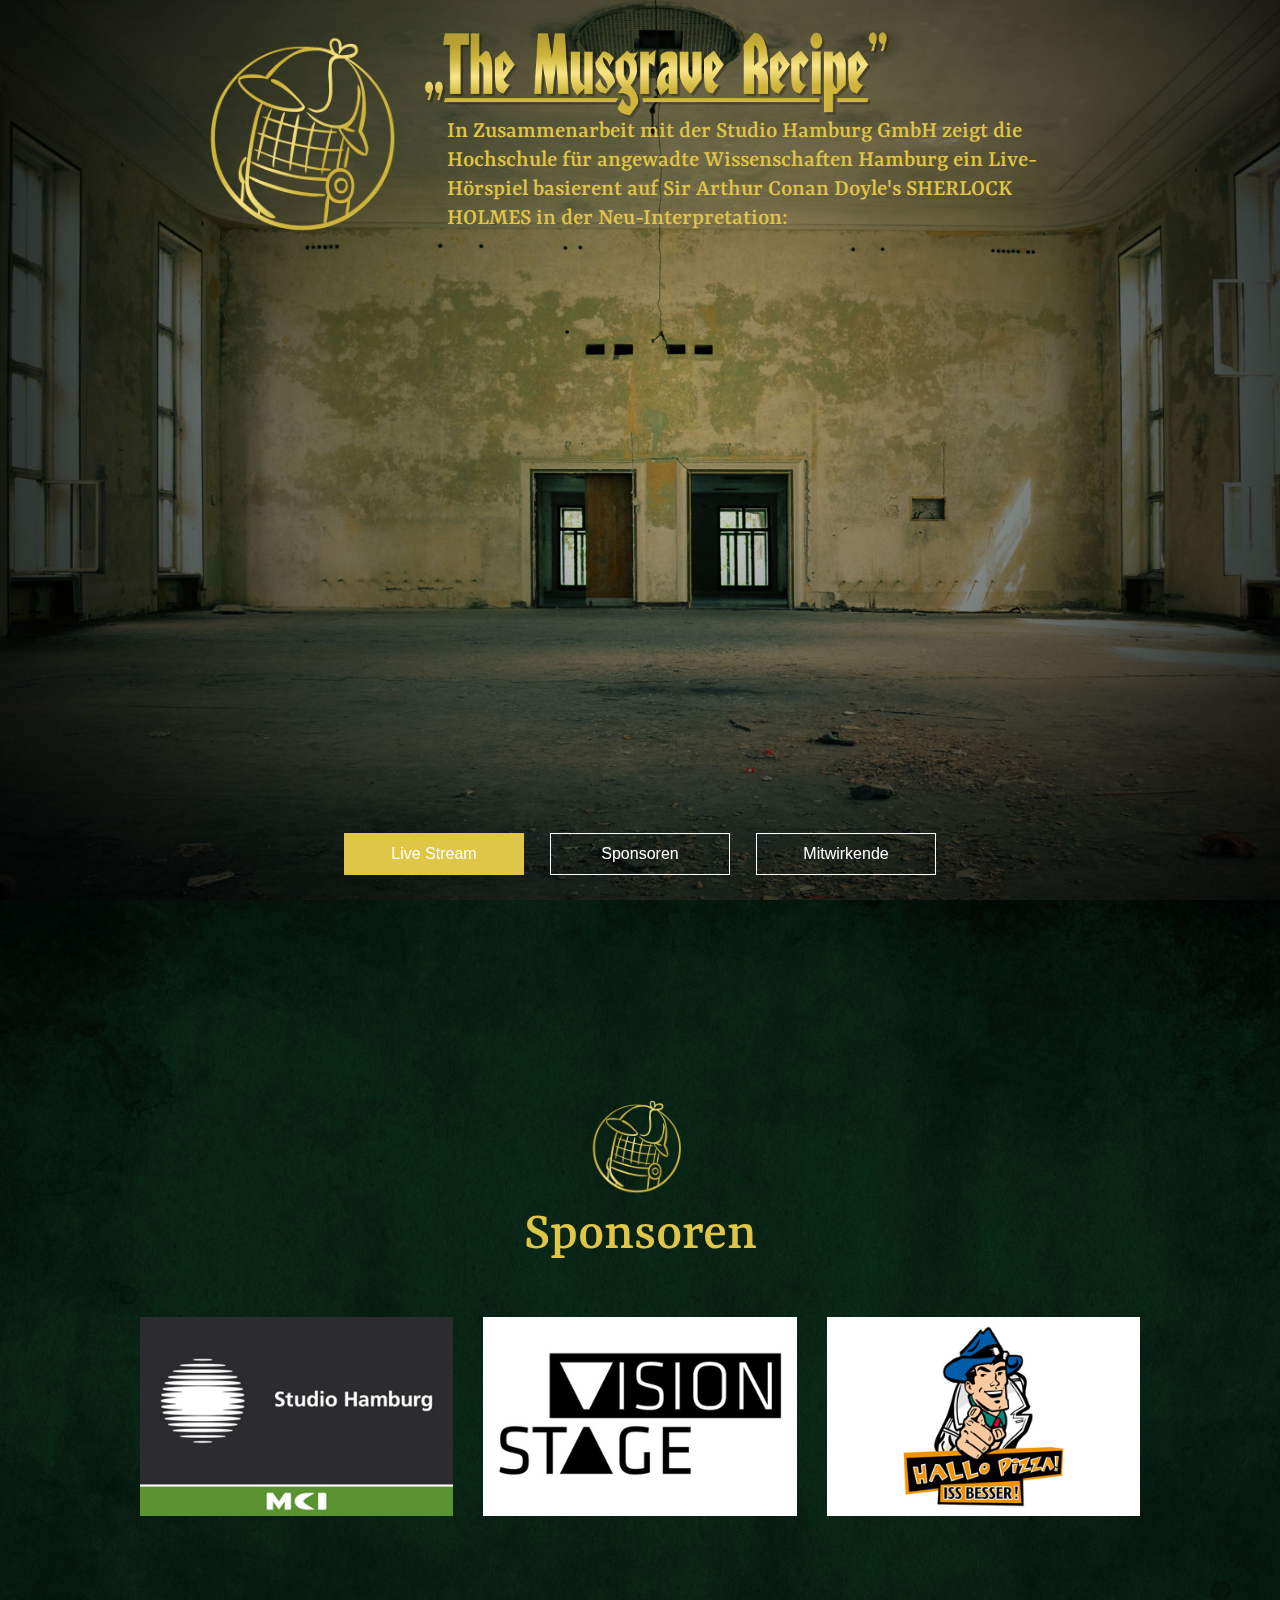
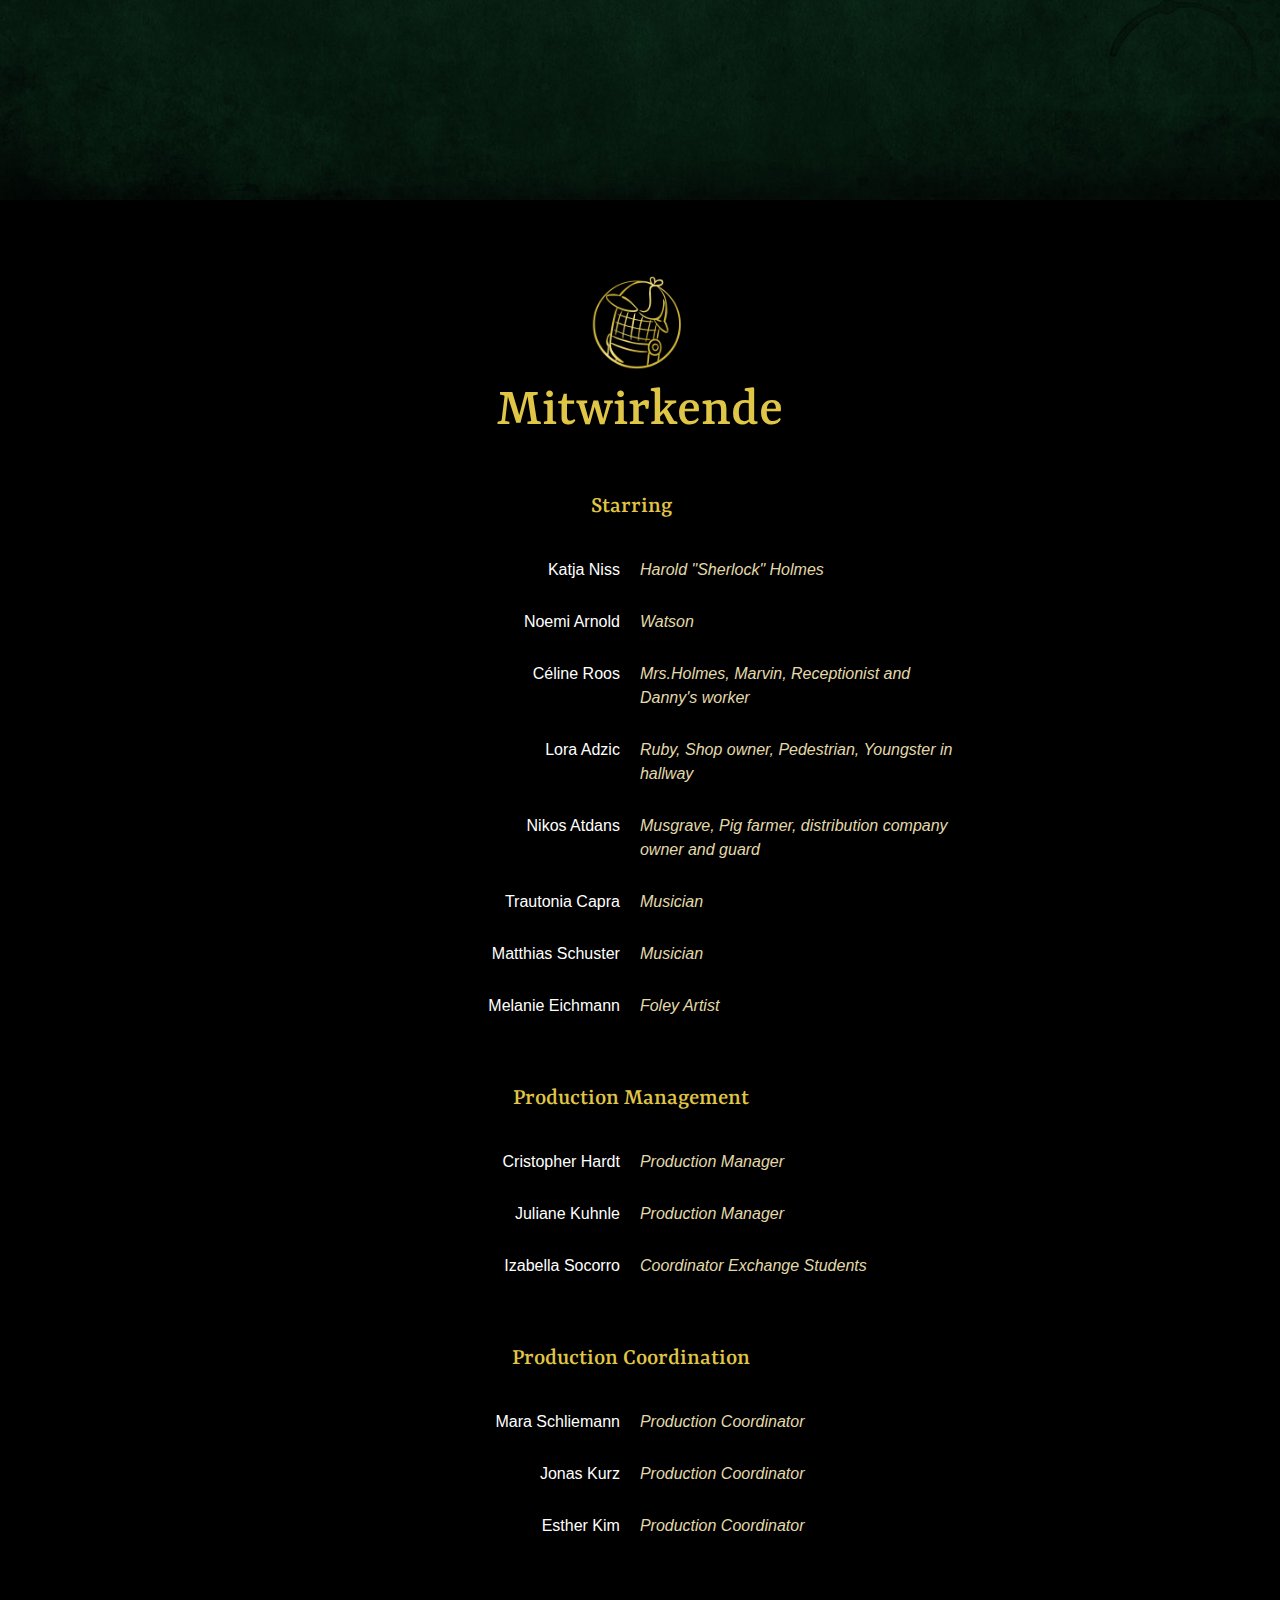
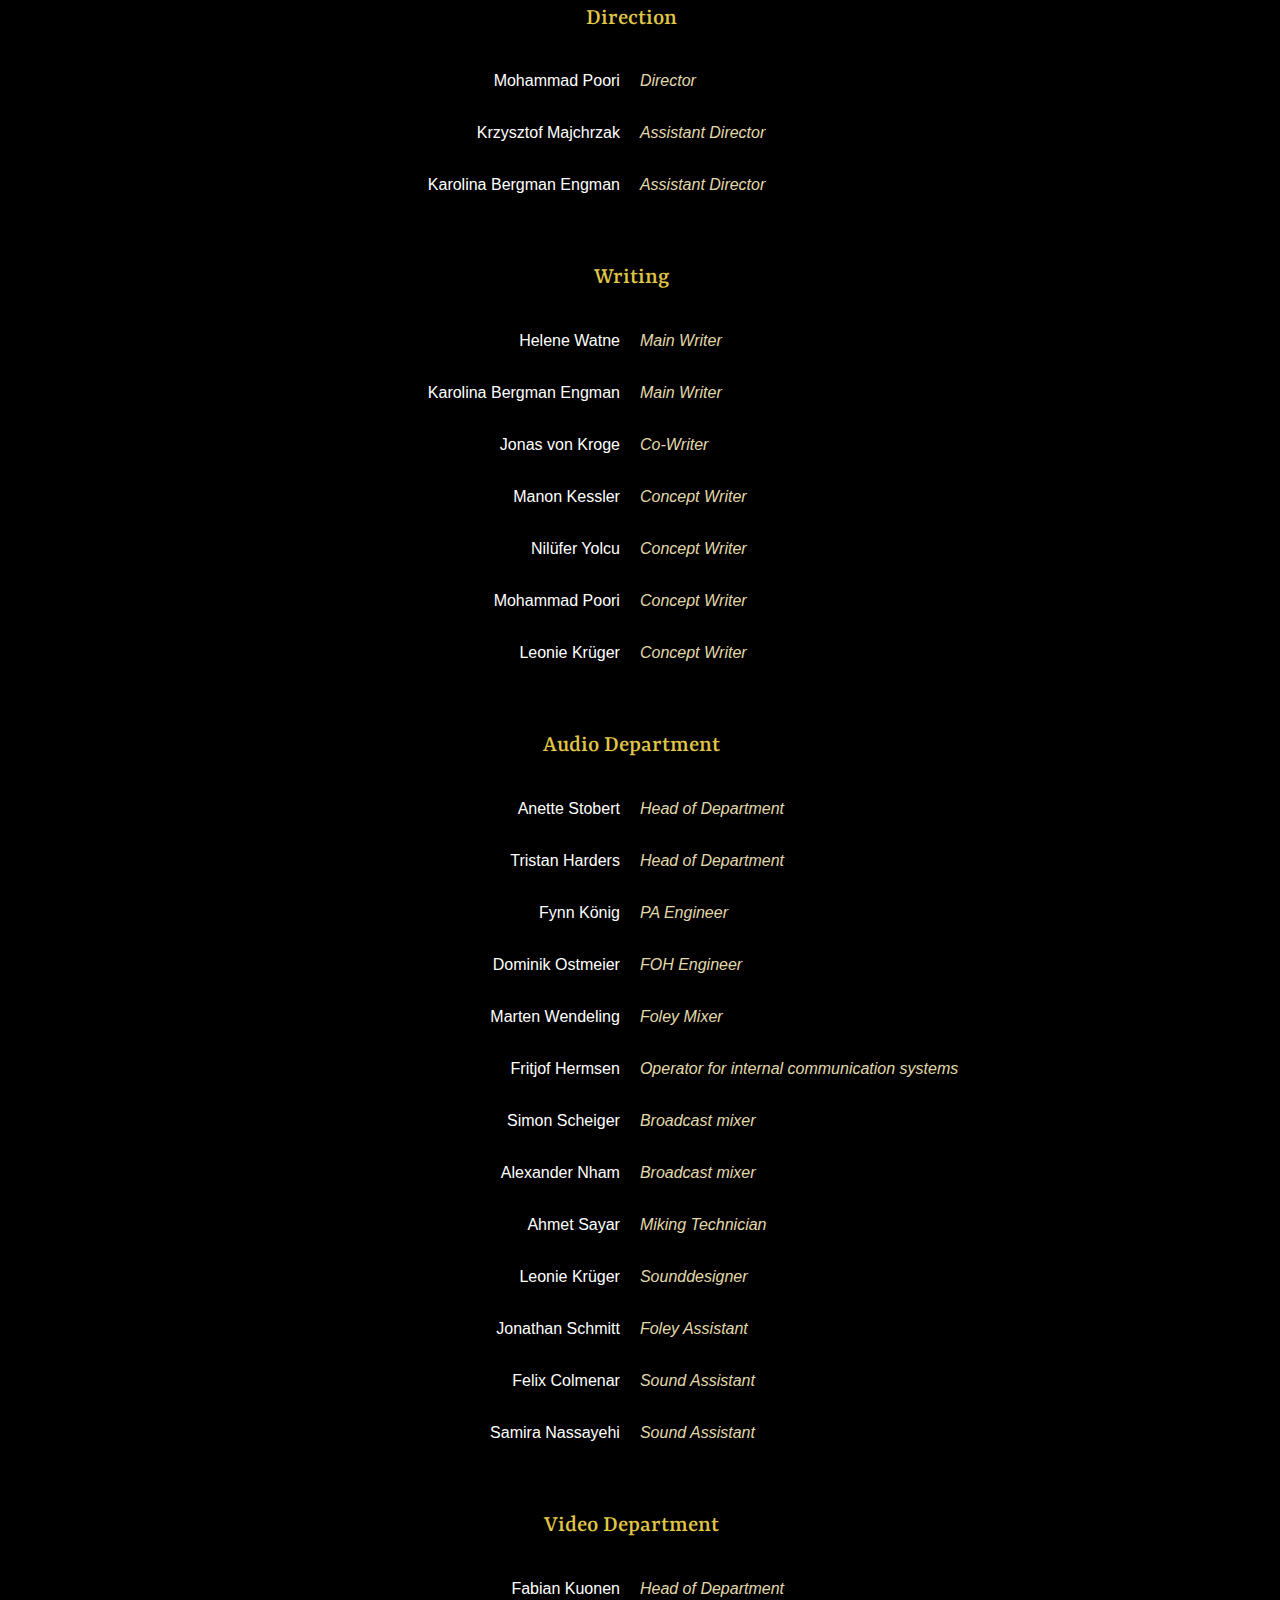
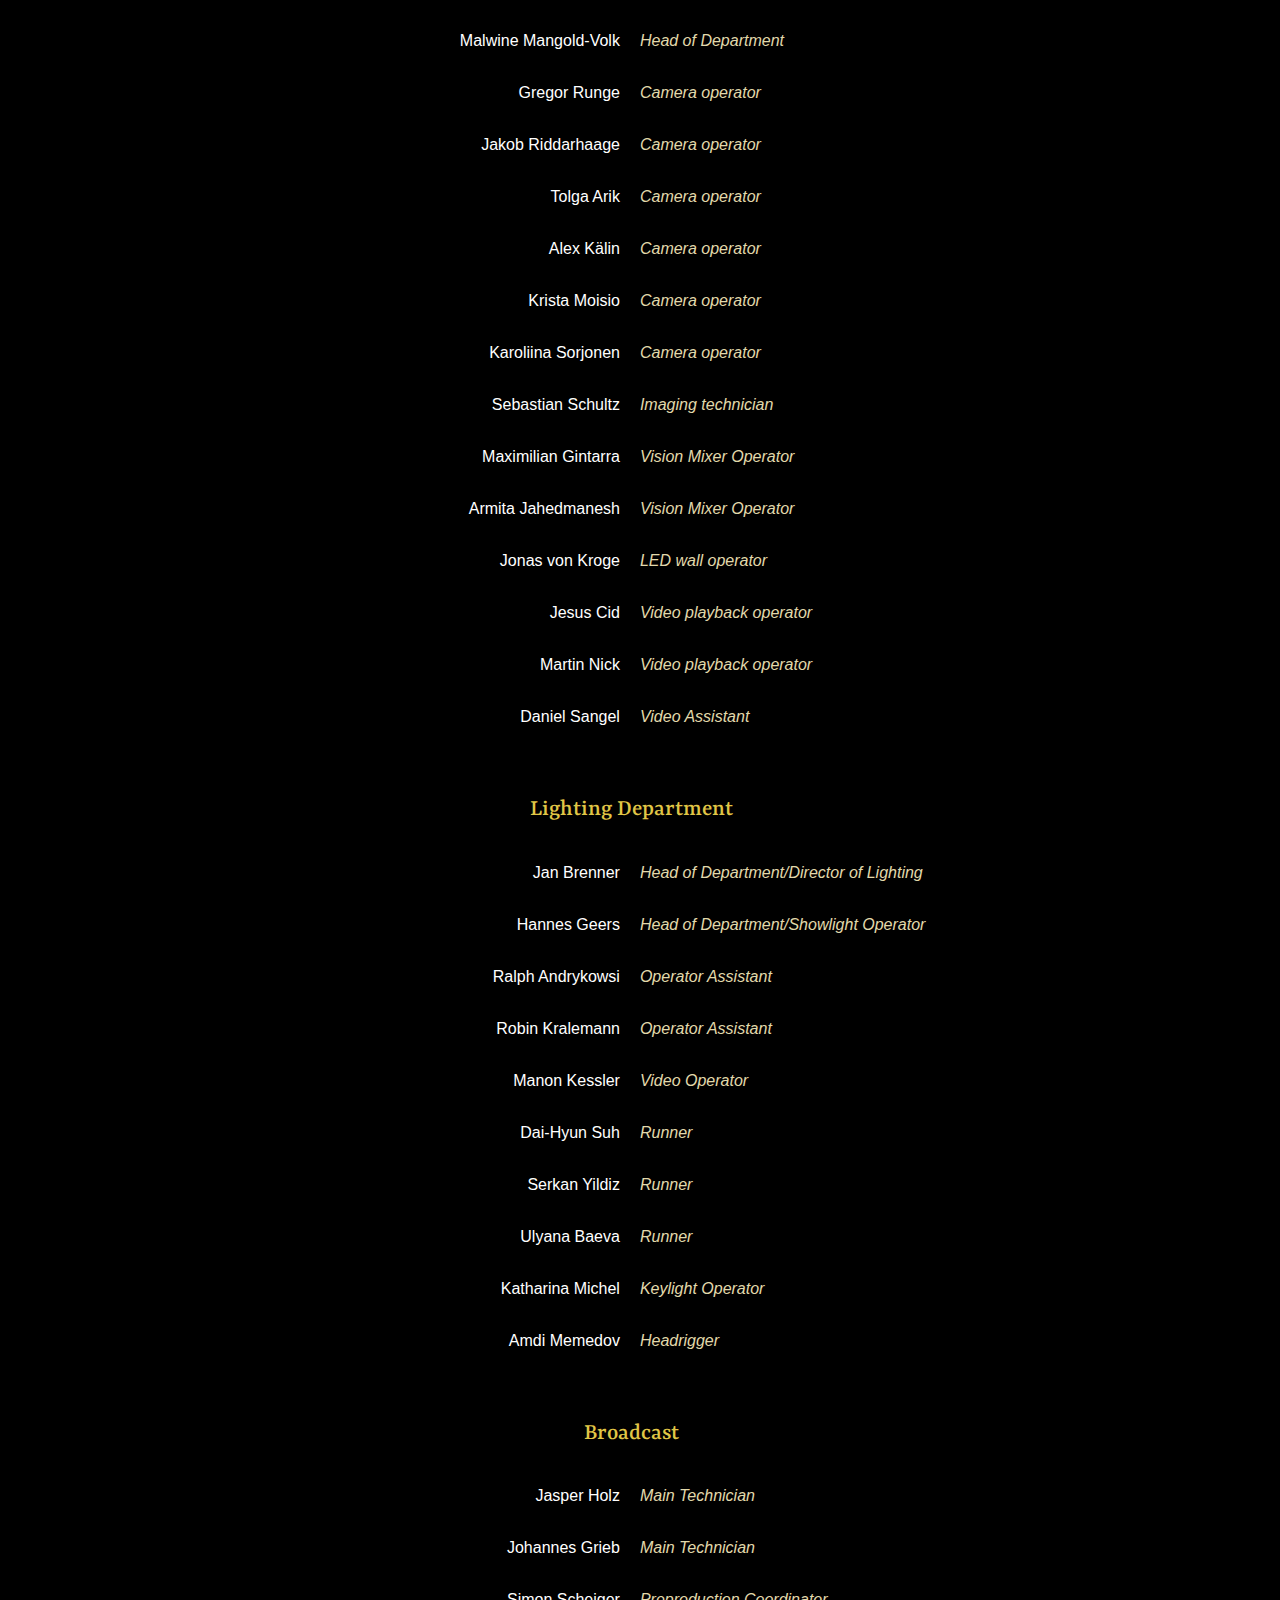
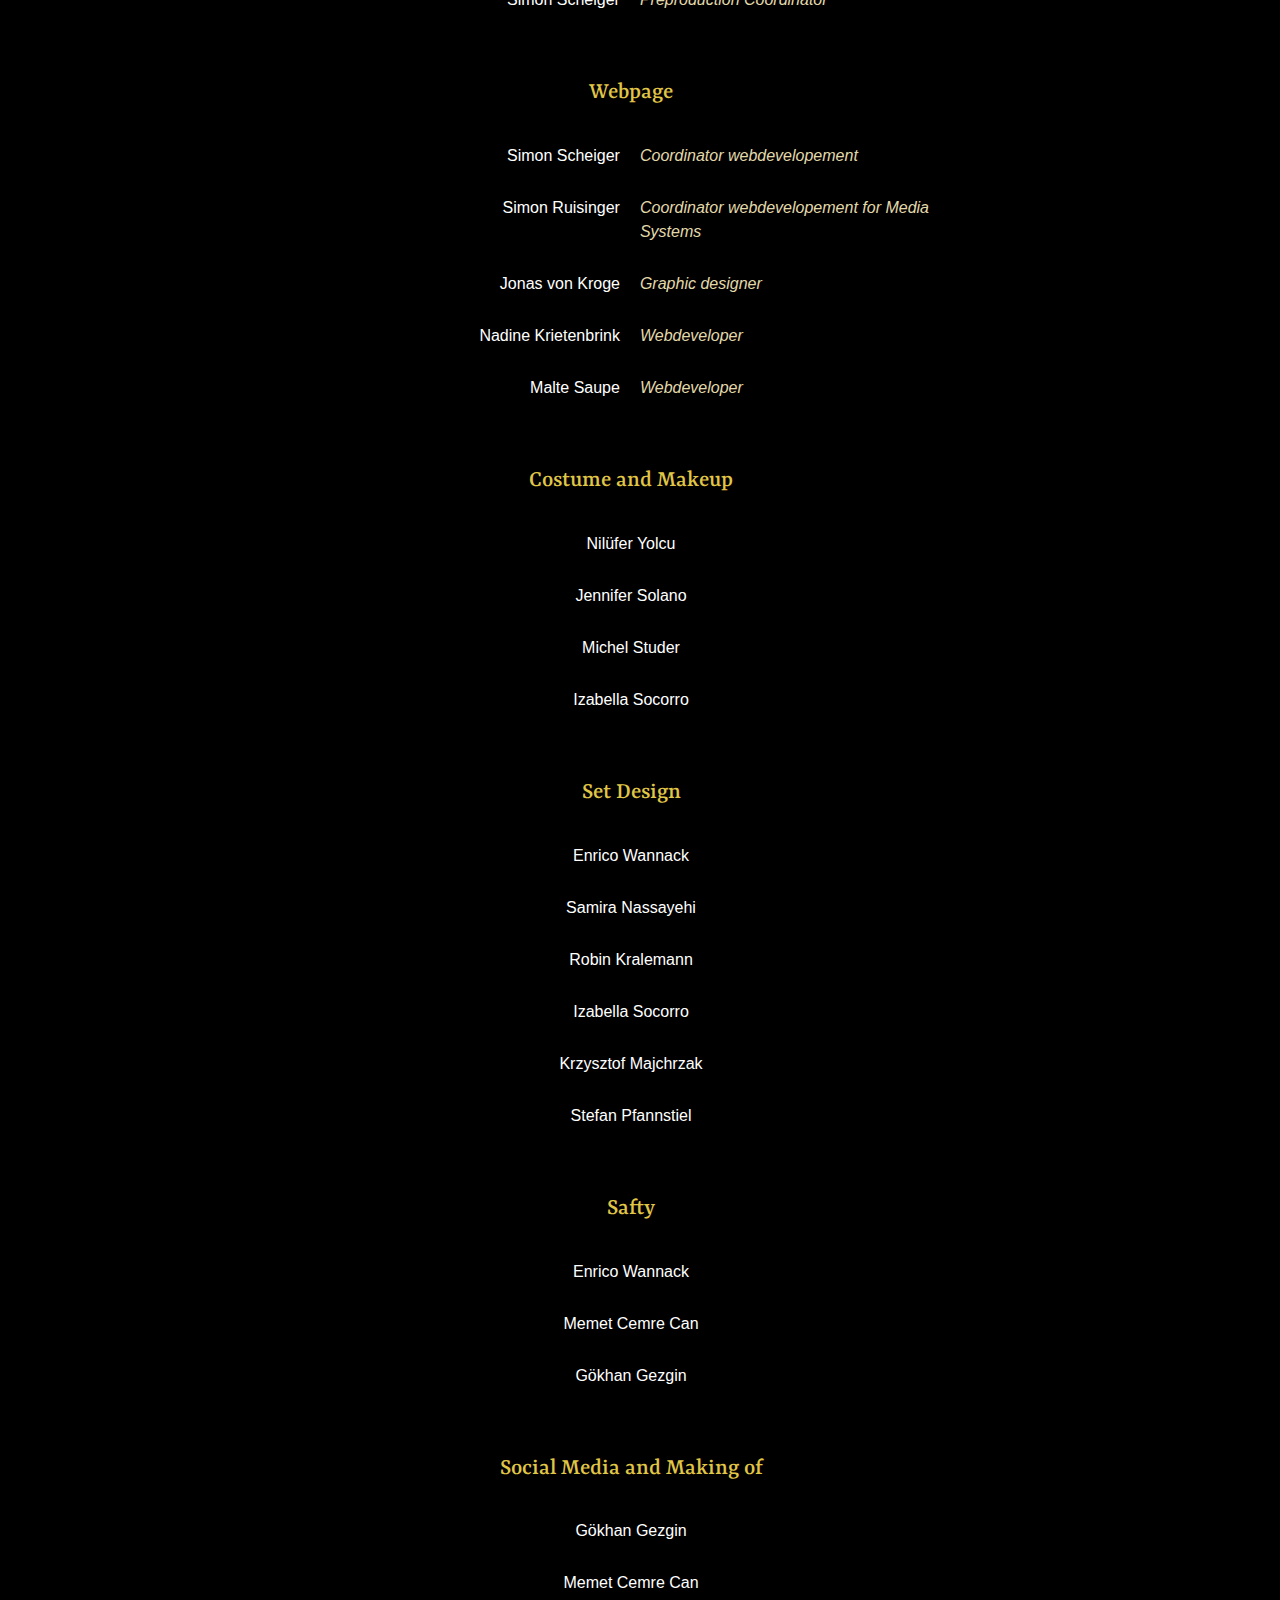
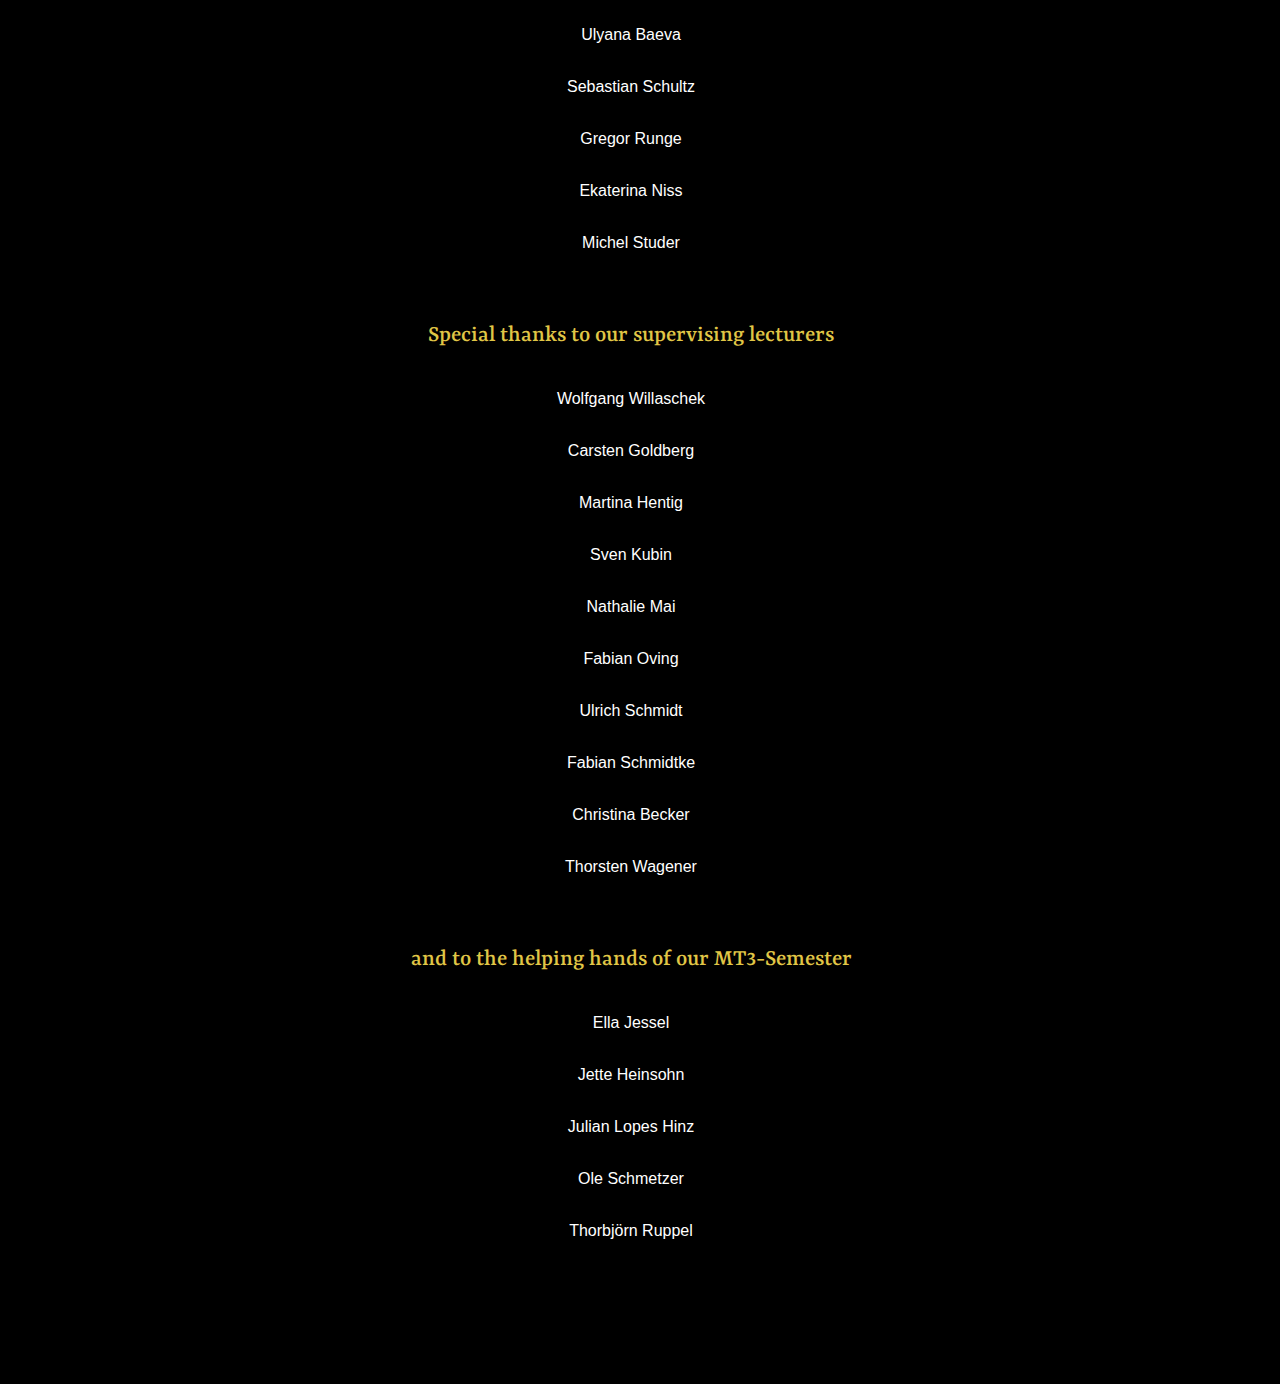
==== commit 728e64f4: "Textanpassung" ====
--- a/studioHHWebseite-master_V2/index.html
+++ b/studioHHWebseite-master_V2/index.html
@@ -73,7 +73,7 @@
                 <tr><td>&emsp;</td><td>&emsp;</td></tr>
                 
                 <tr>
-                    <td class="credits">Katja ???</td>
+                    <td class="credits">Katja Niss</td>
                     <td class="credits">Harold "Sherlock" Holmes</td>
                 </tr>
                 
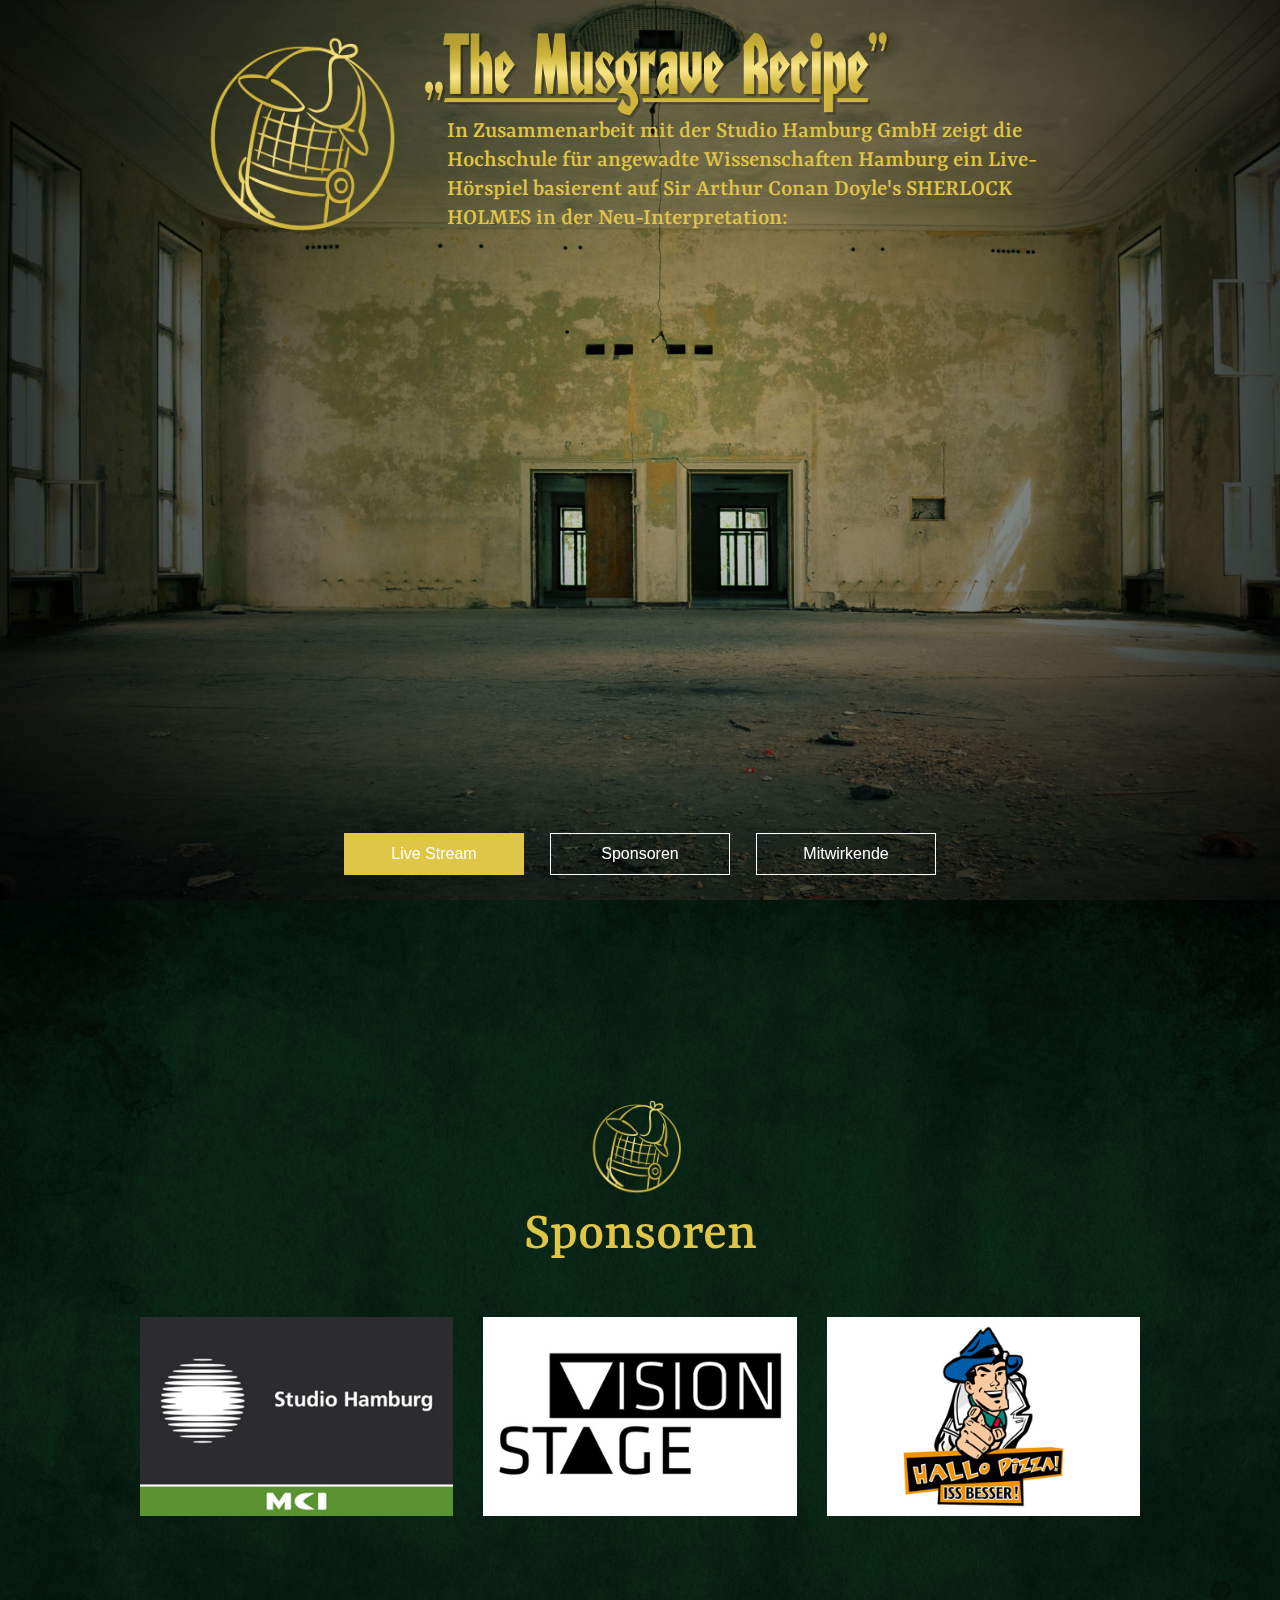
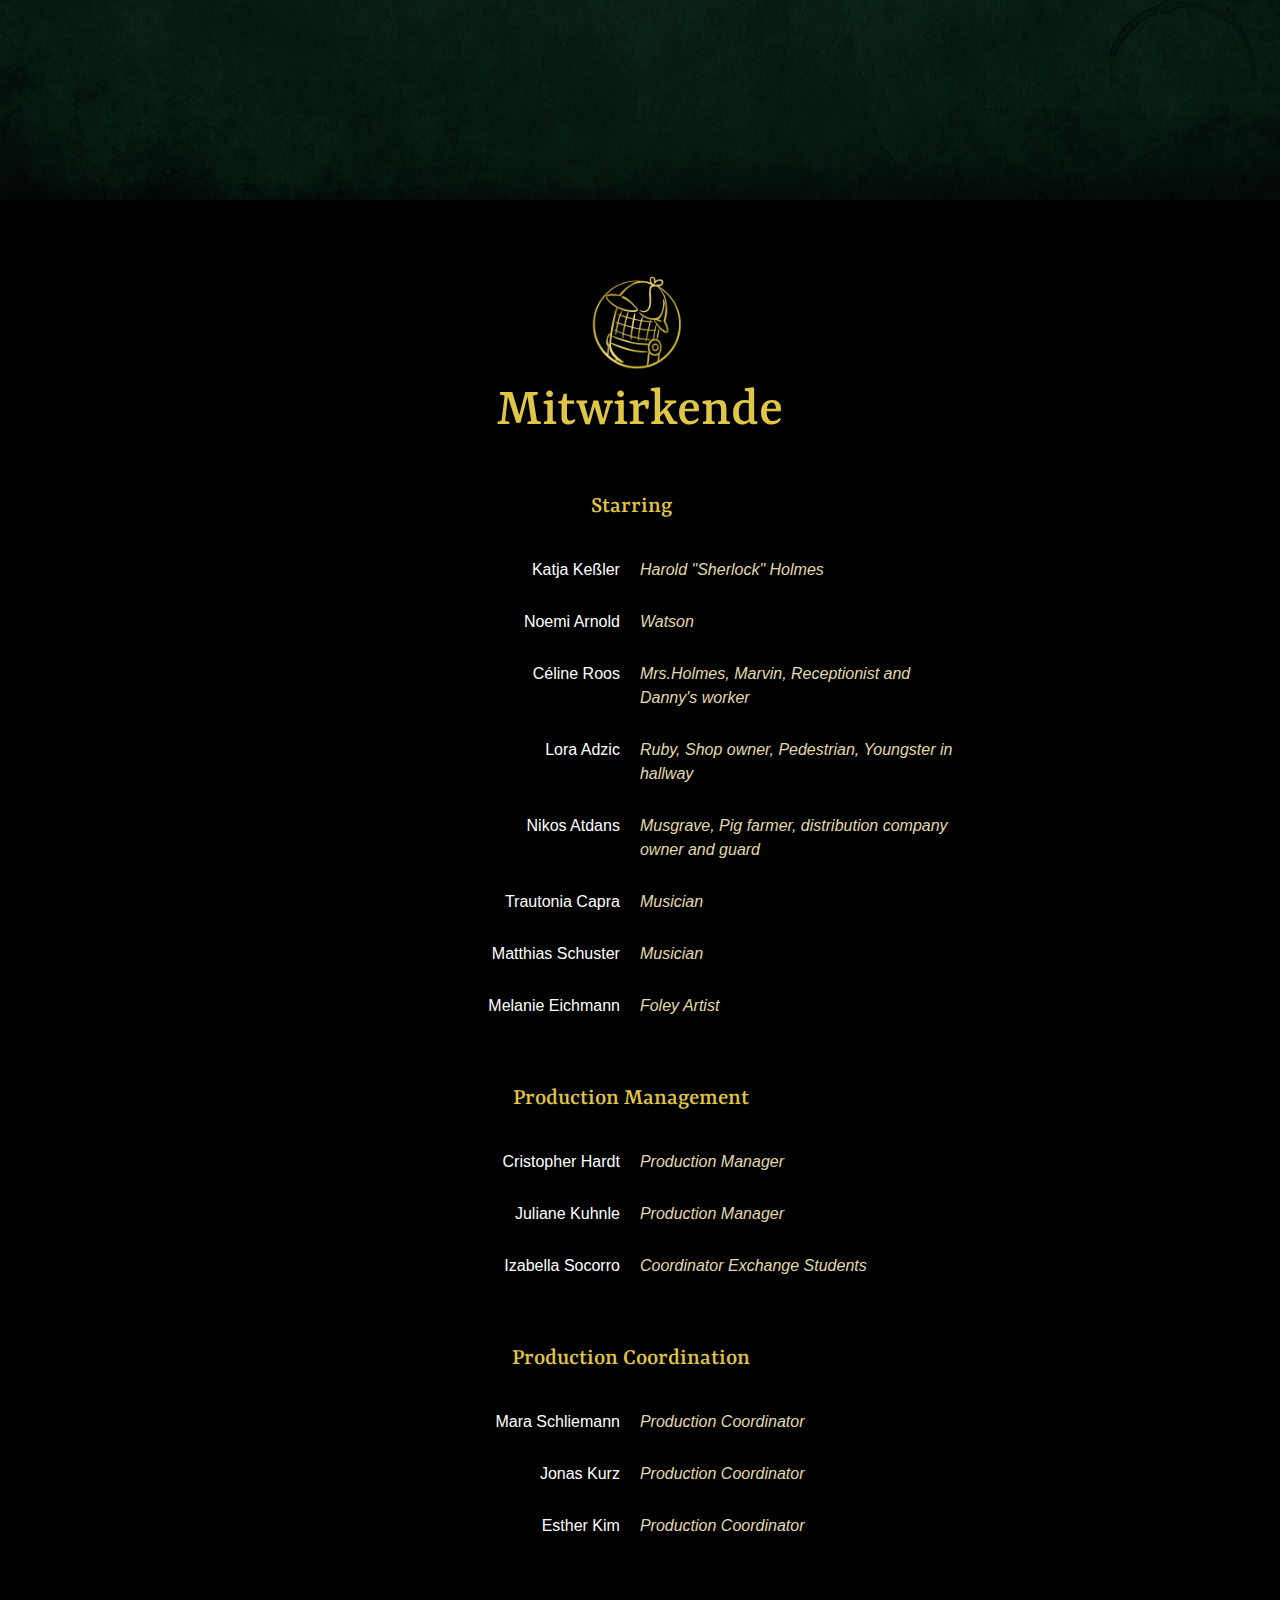
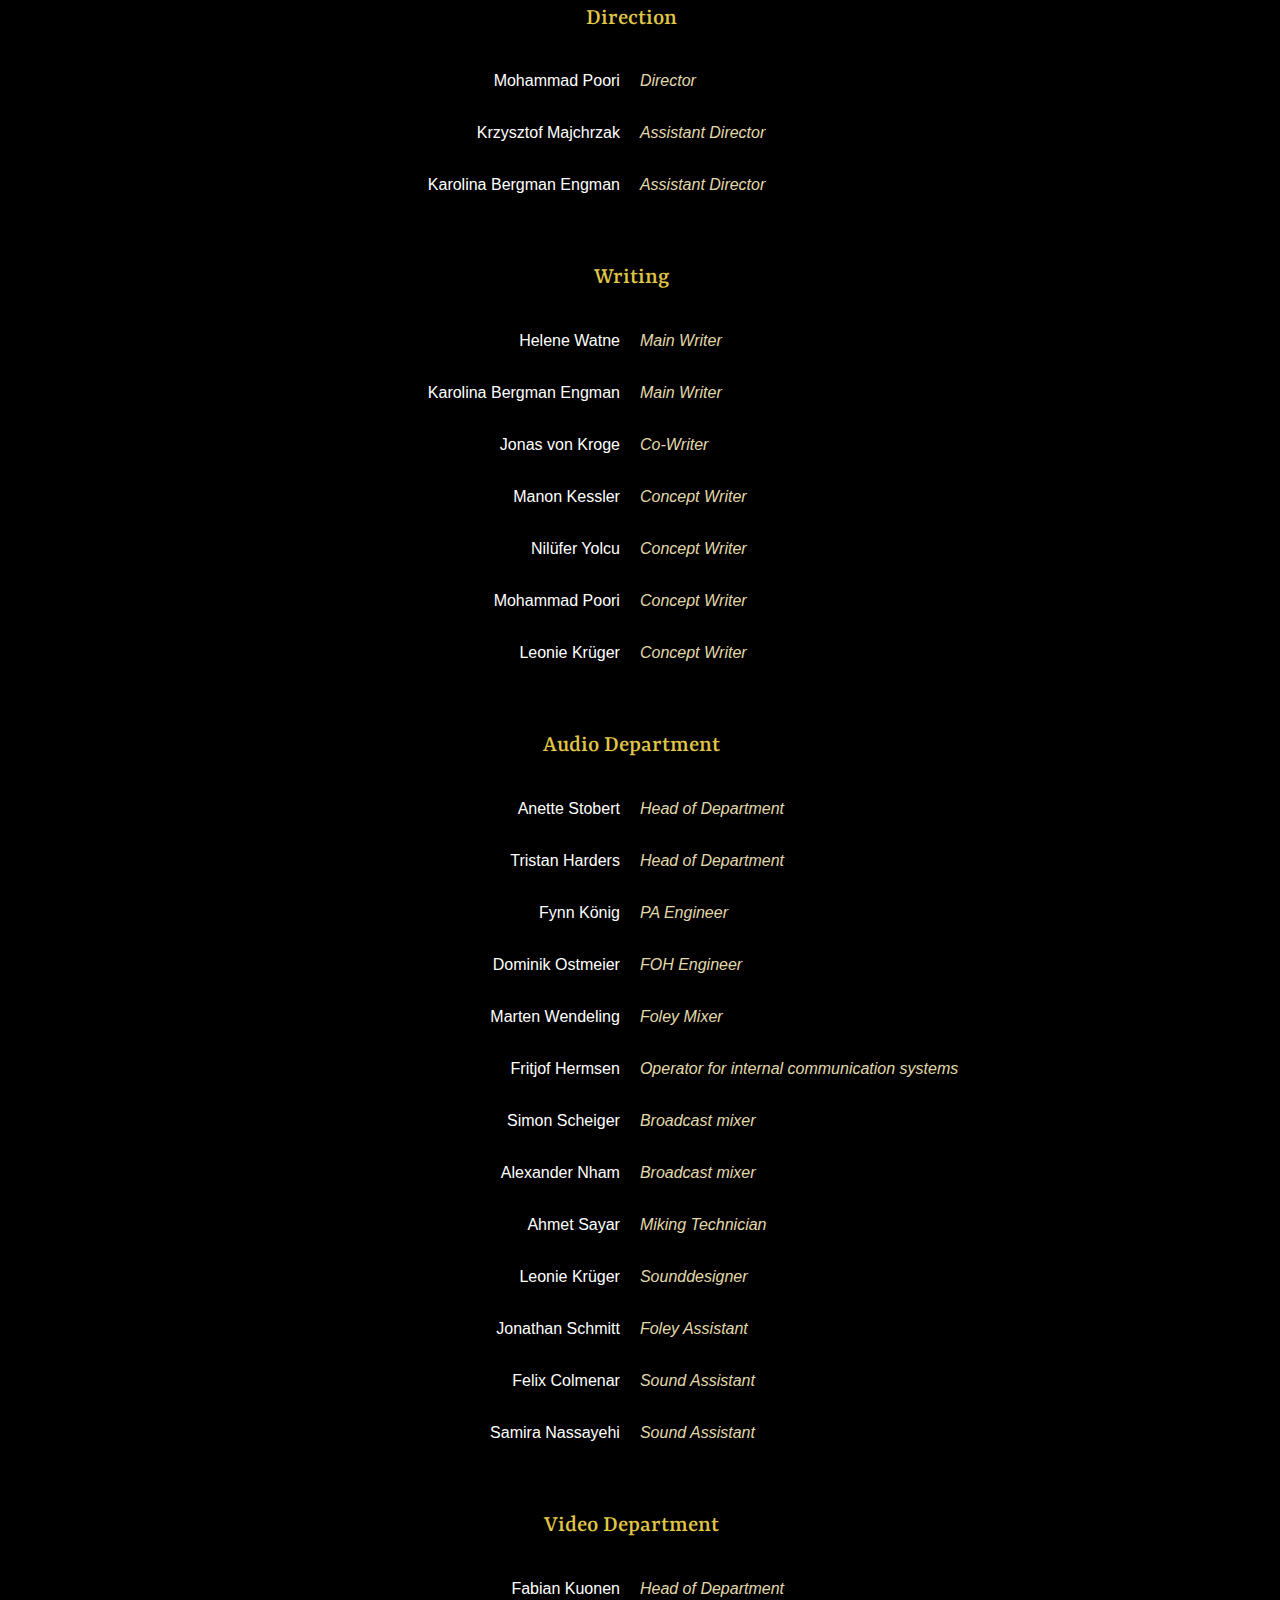
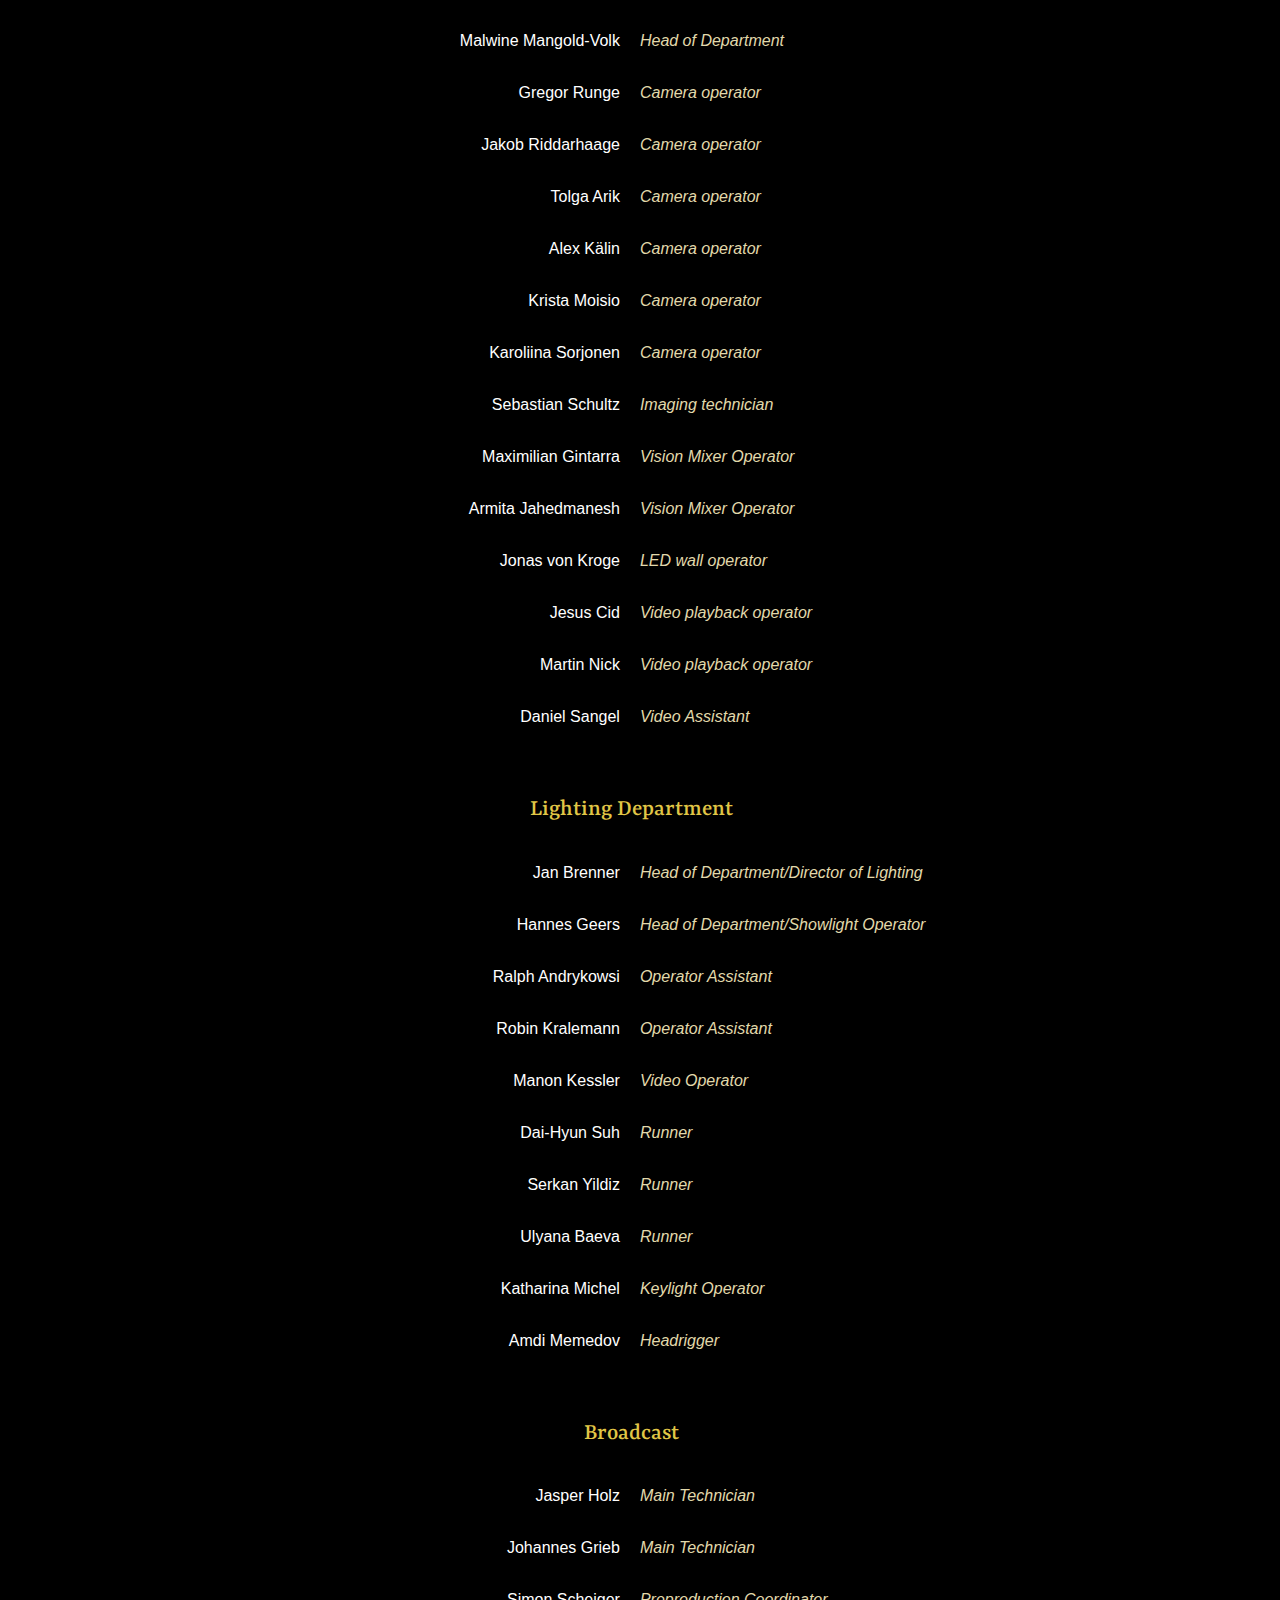
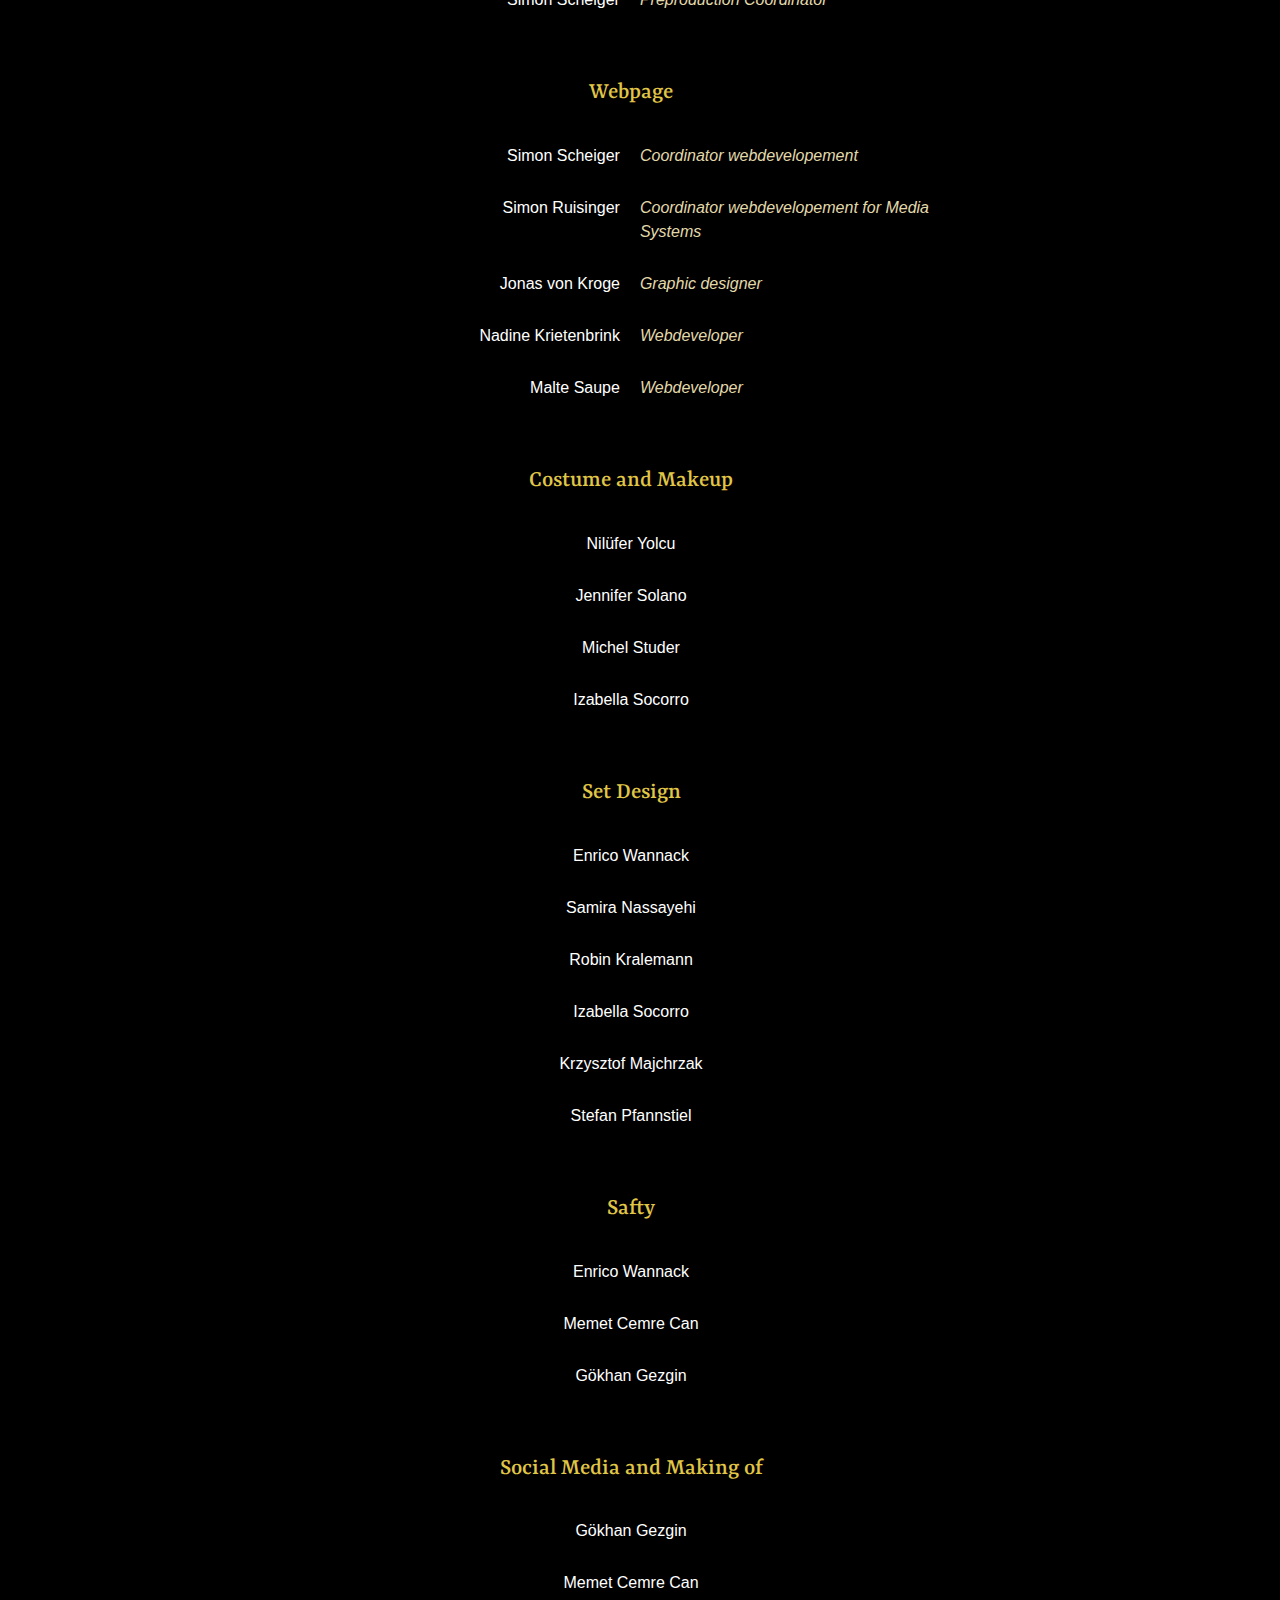
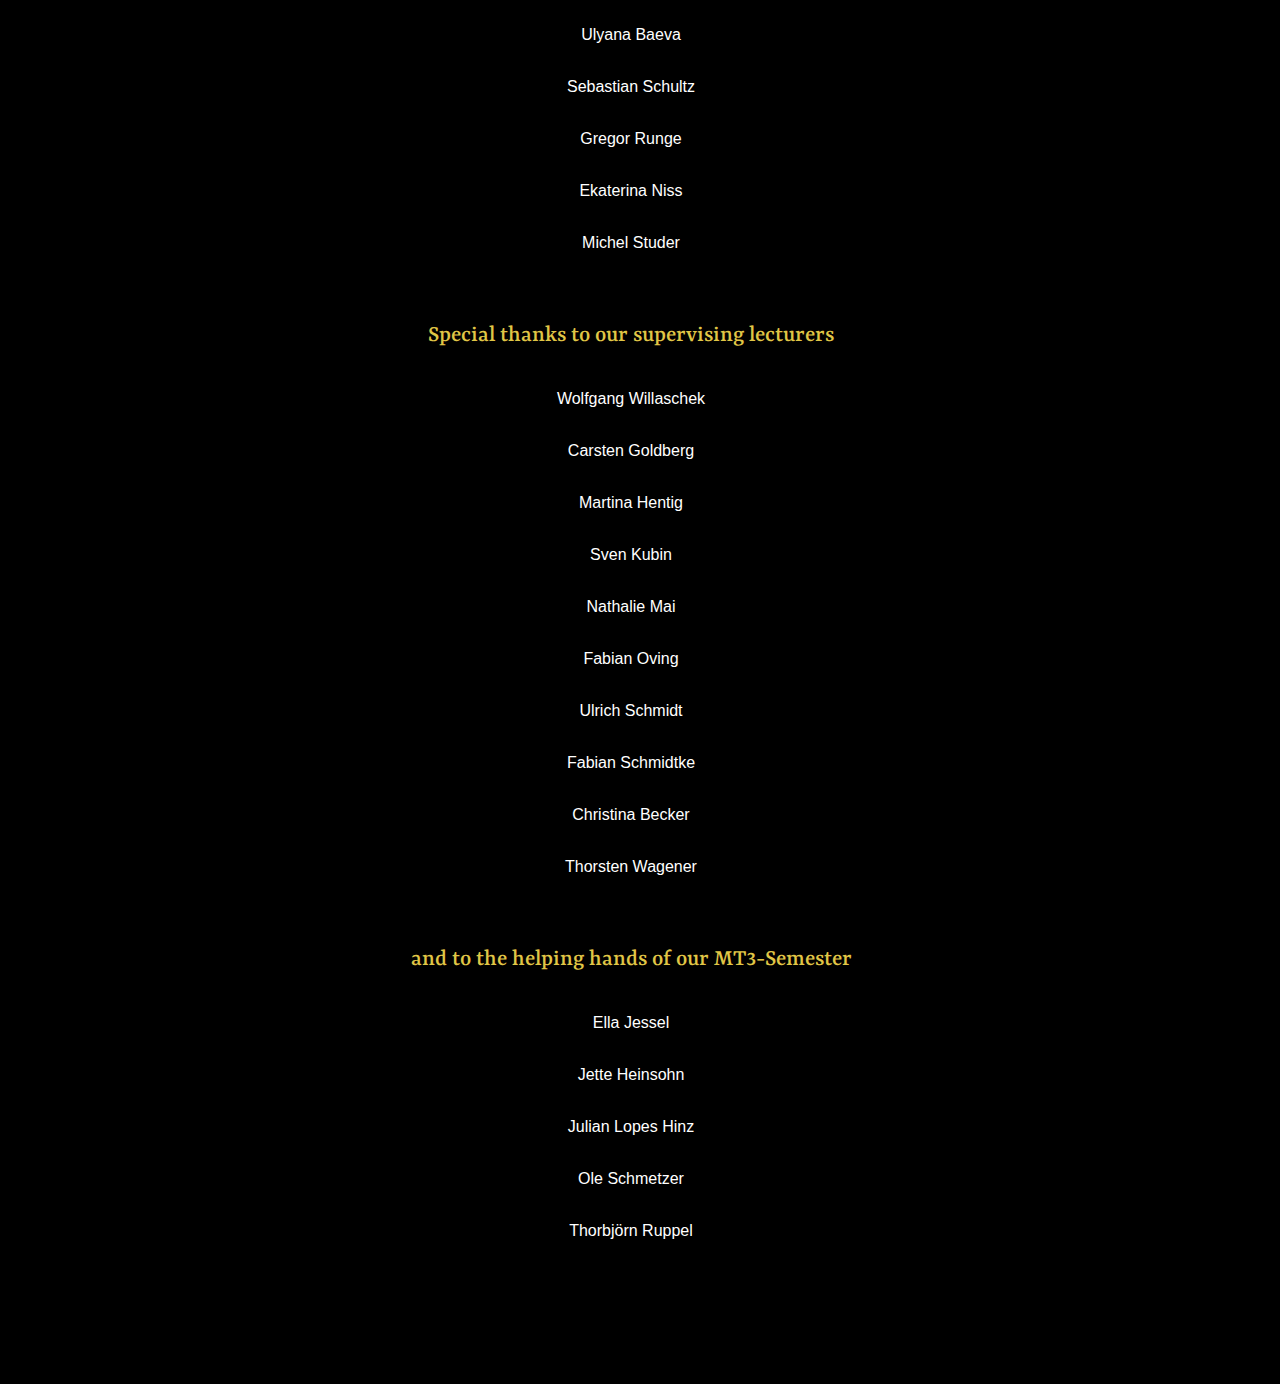
==== commit 4c005553: "Textanpassung" ====
--- a/studioHHWebseite-master_V2/index.html
+++ b/studioHHWebseite-master_V2/index.html
@@ -73,7 +73,7 @@
                 <tr><td>&emsp;</td><td>&emsp;</td></tr>
                 
                 <tr>
-                    <td class="credits">Katja Niss</td>
+                    <td class="credits">Katja Ke&szlig;ler</td>
                     <td class="credits">Harold "Sherlock" Holmes</td>
                 </tr>
                 
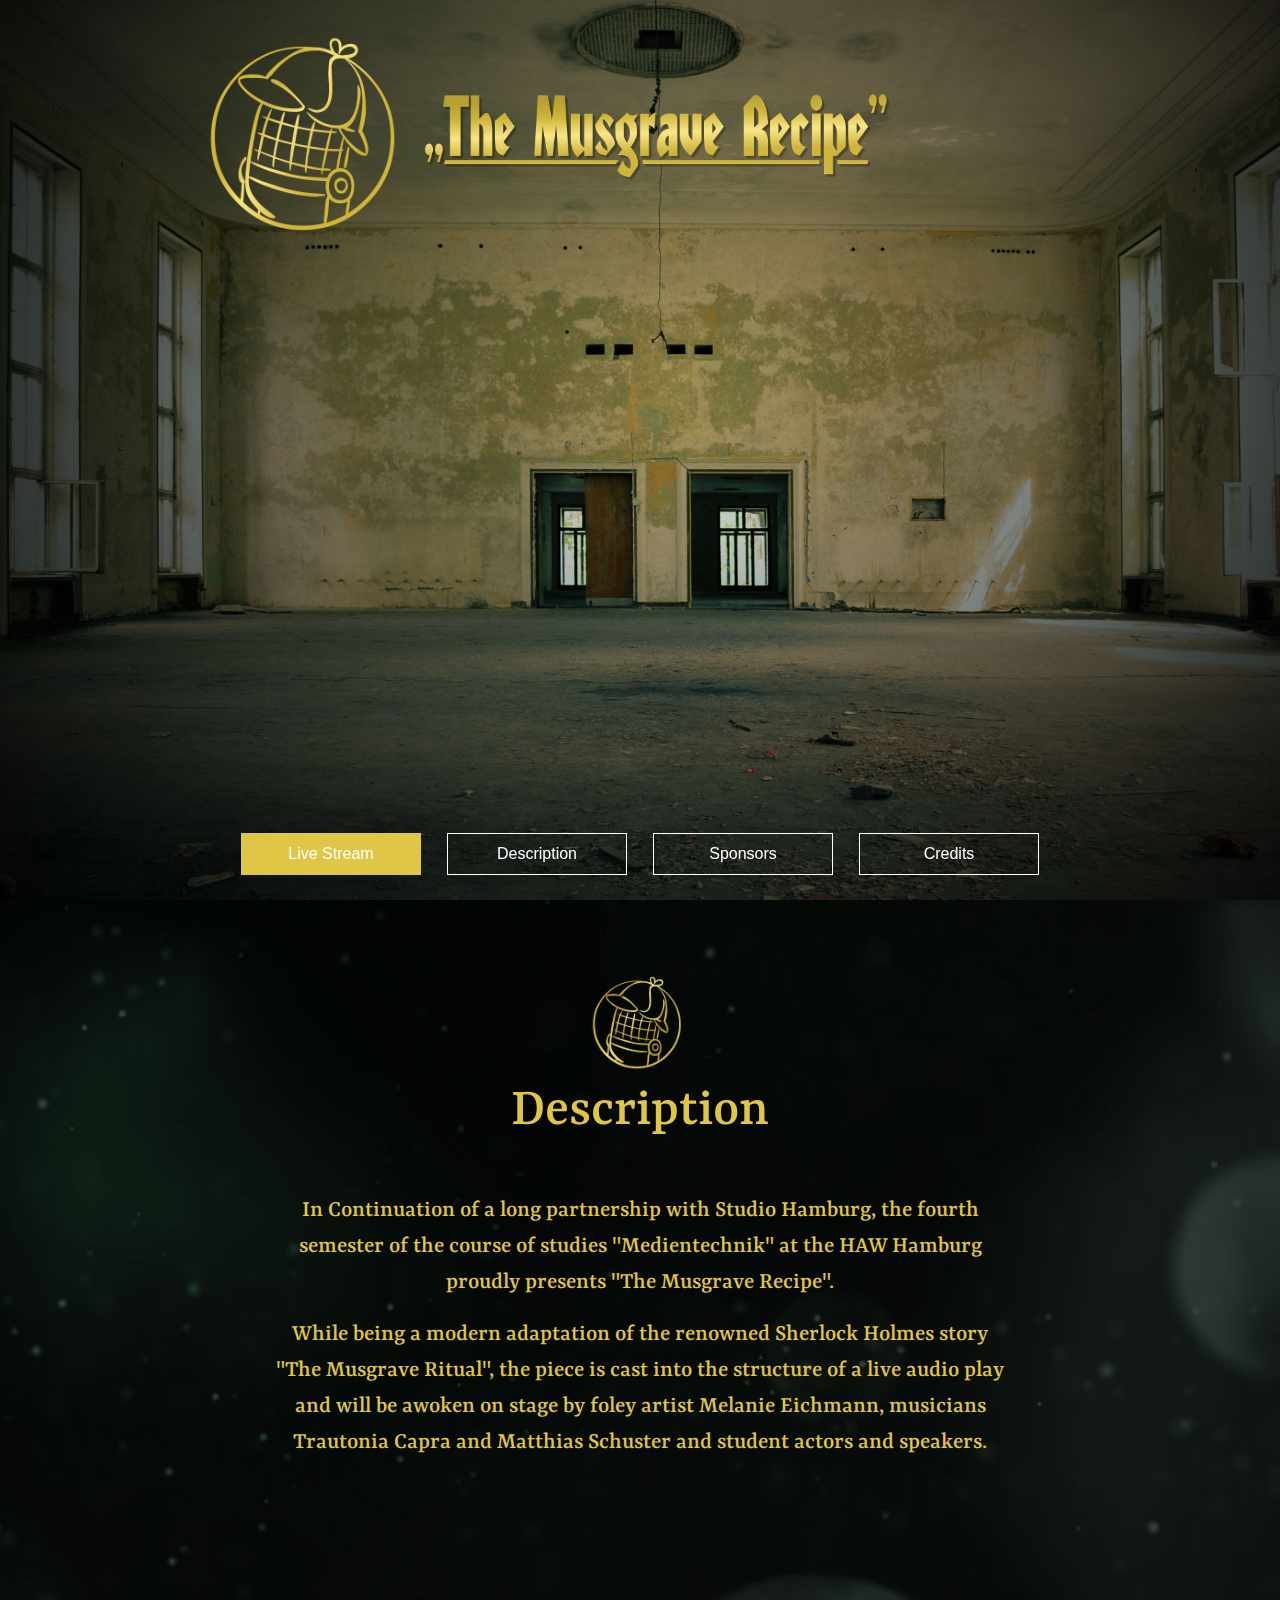
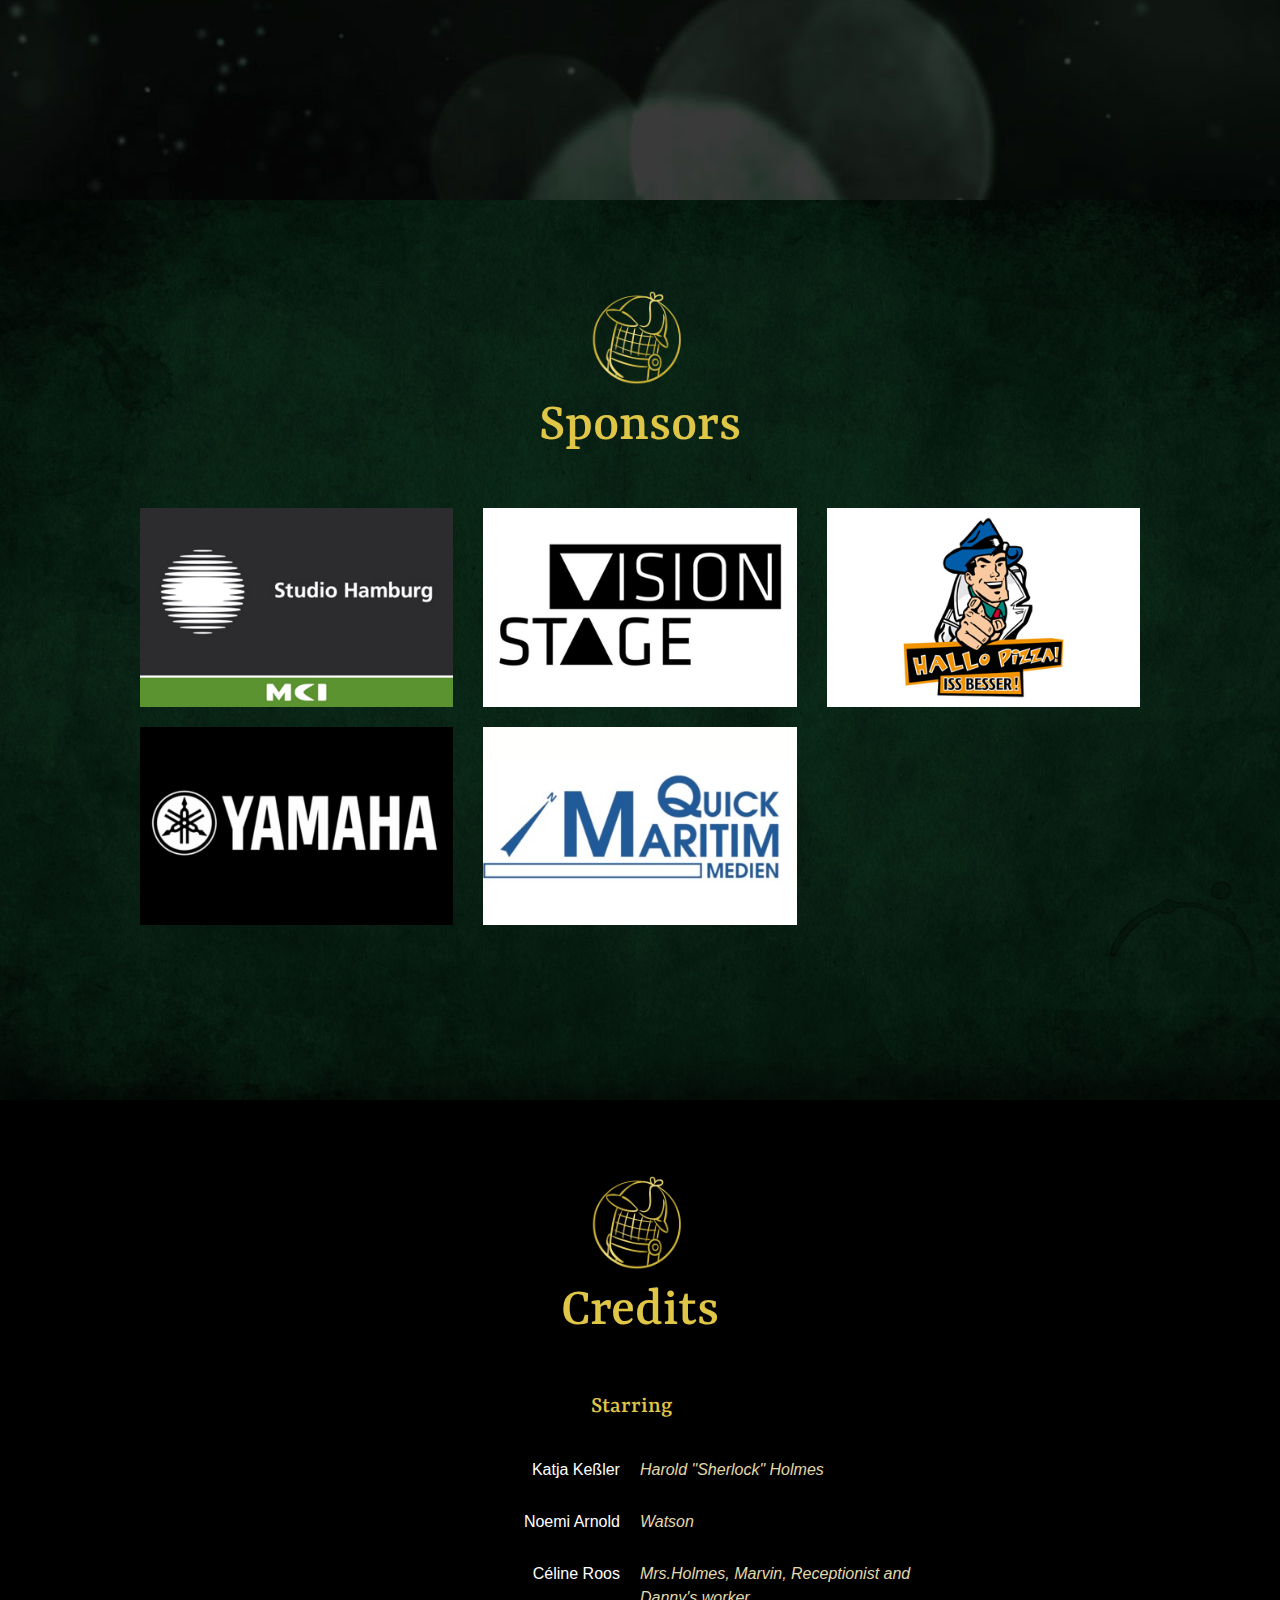
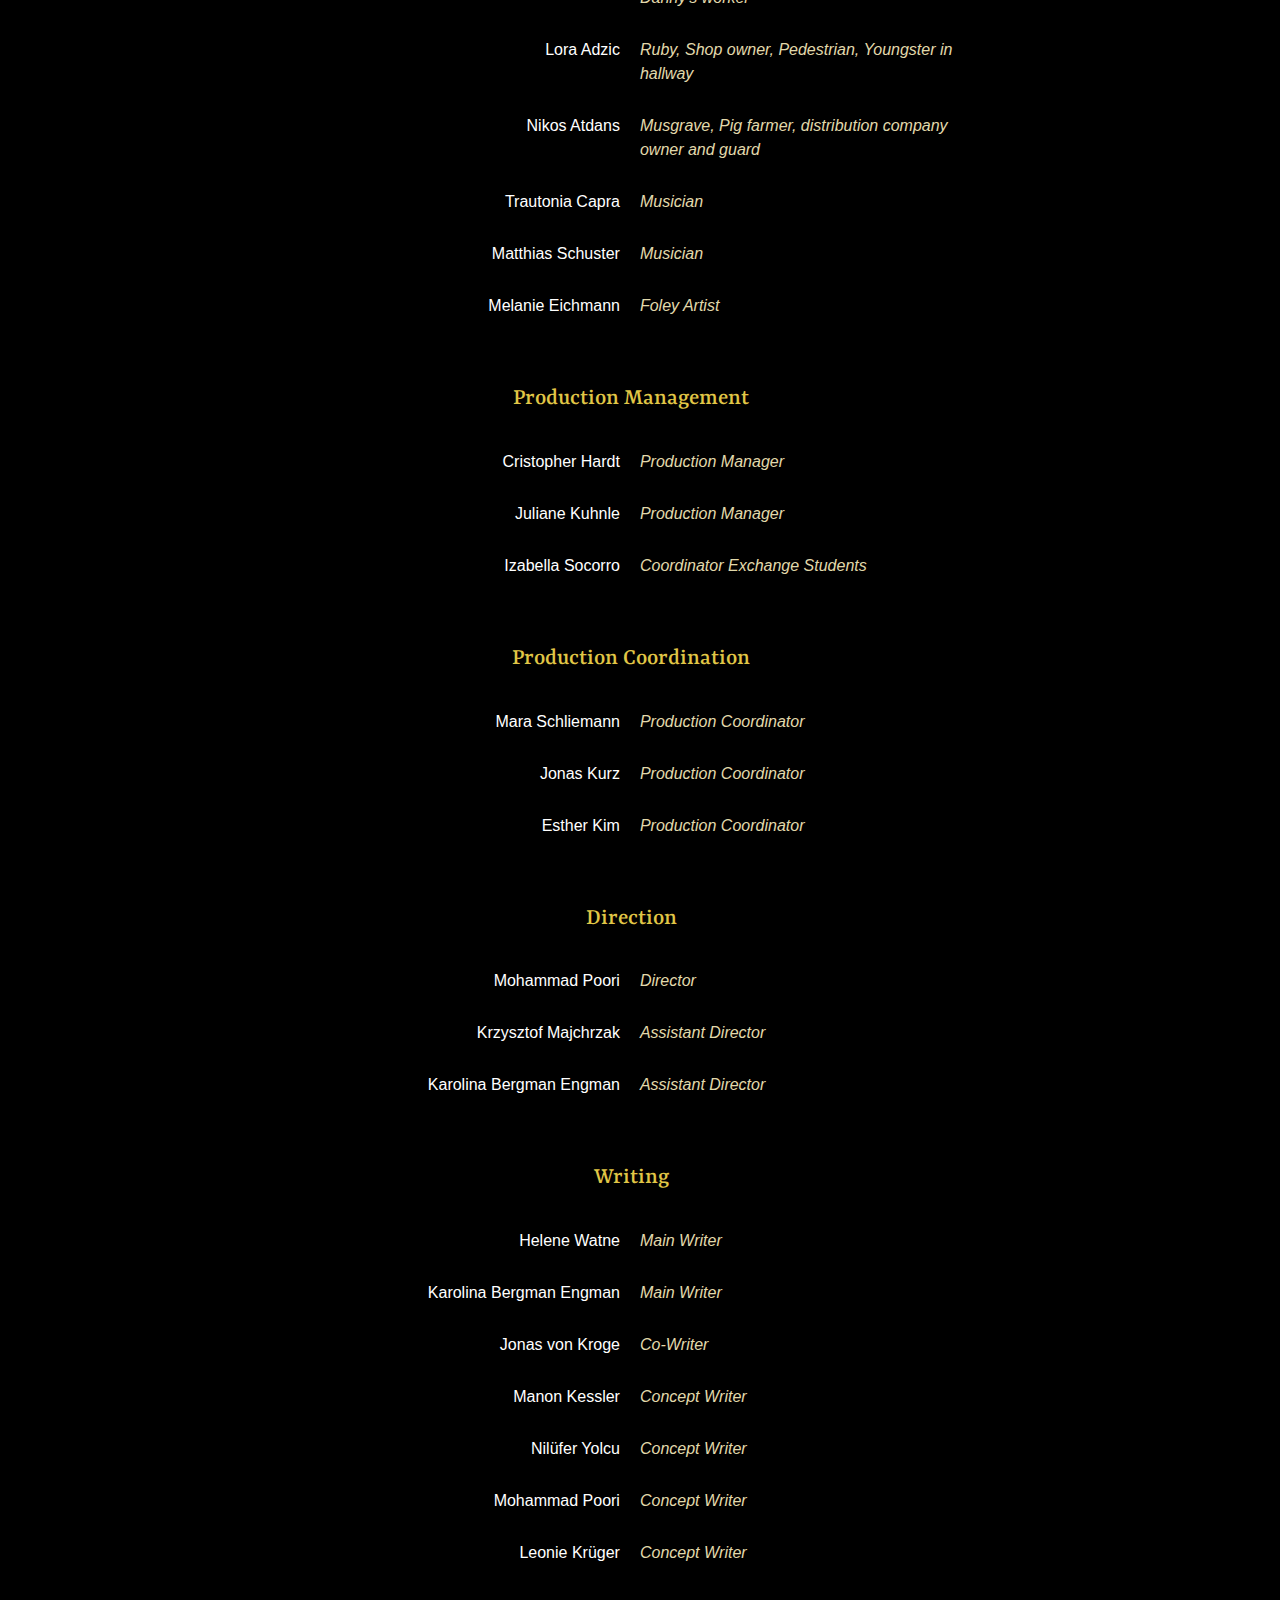
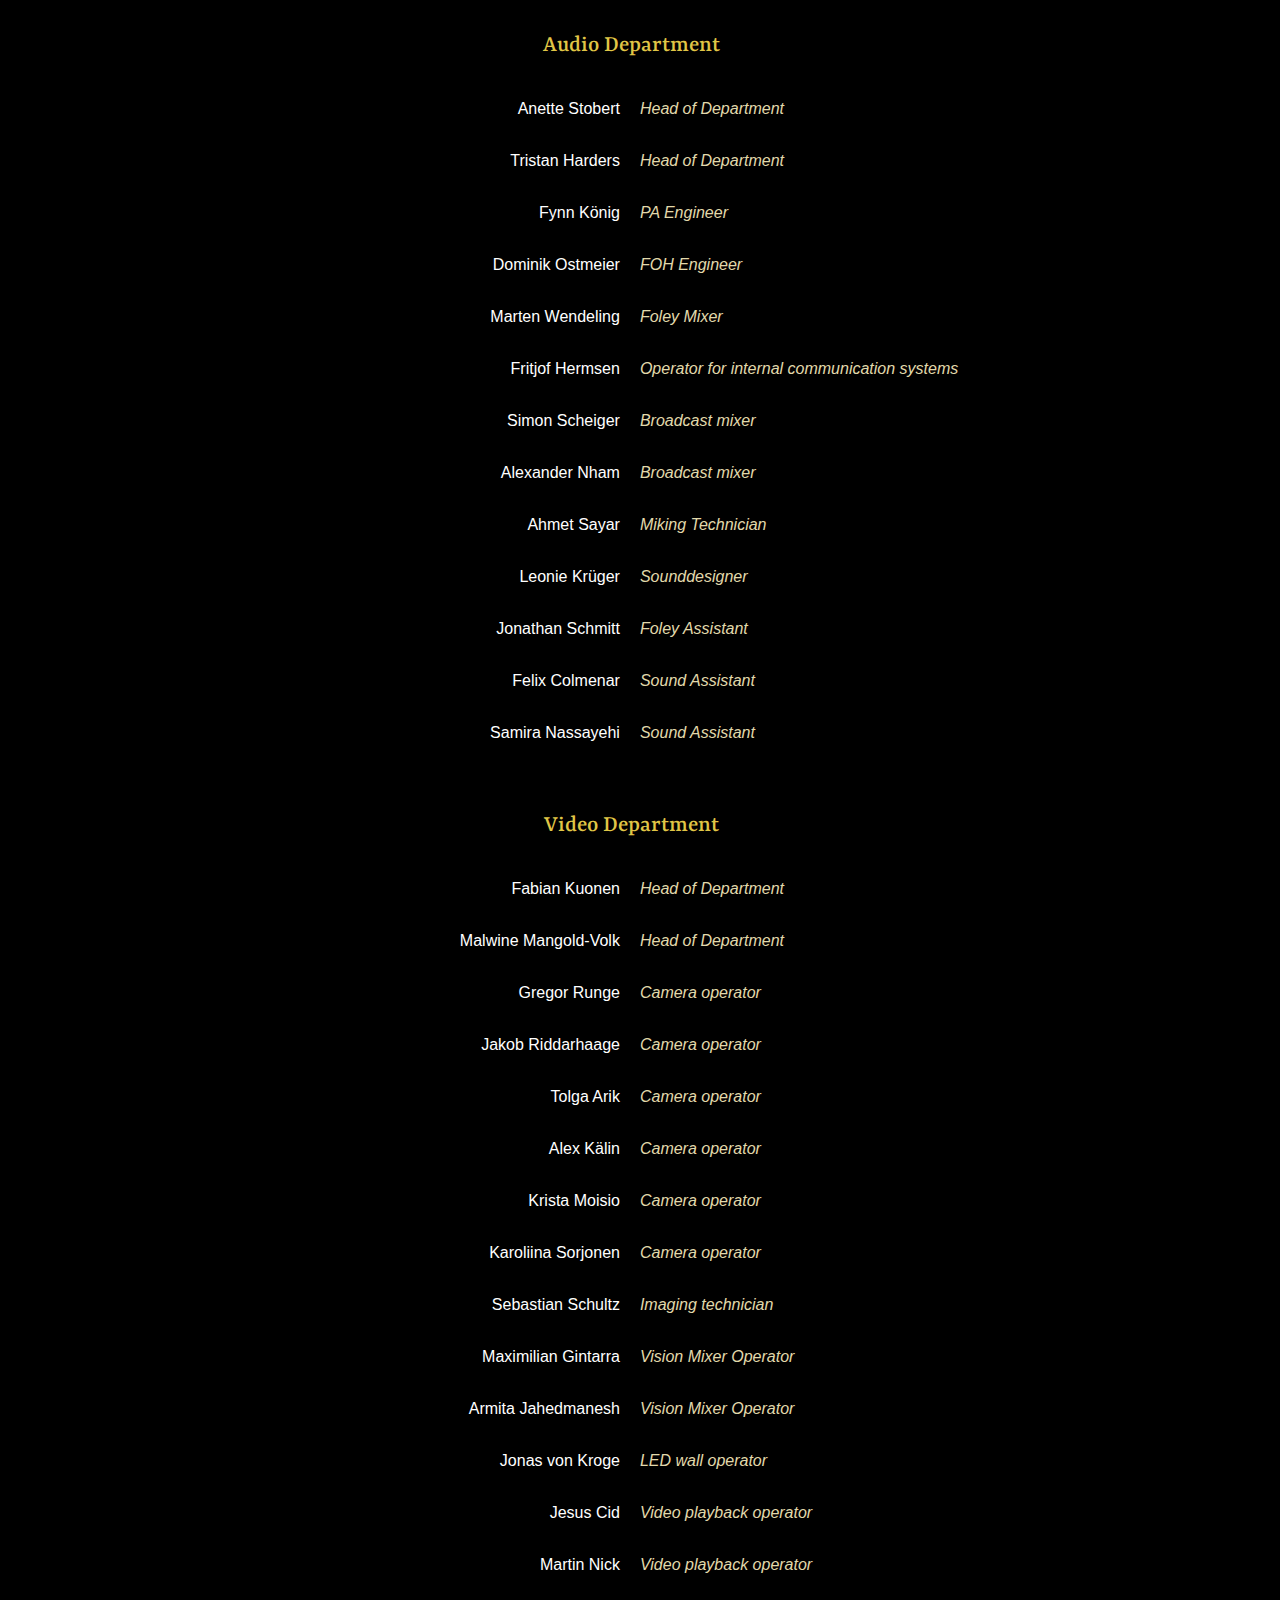
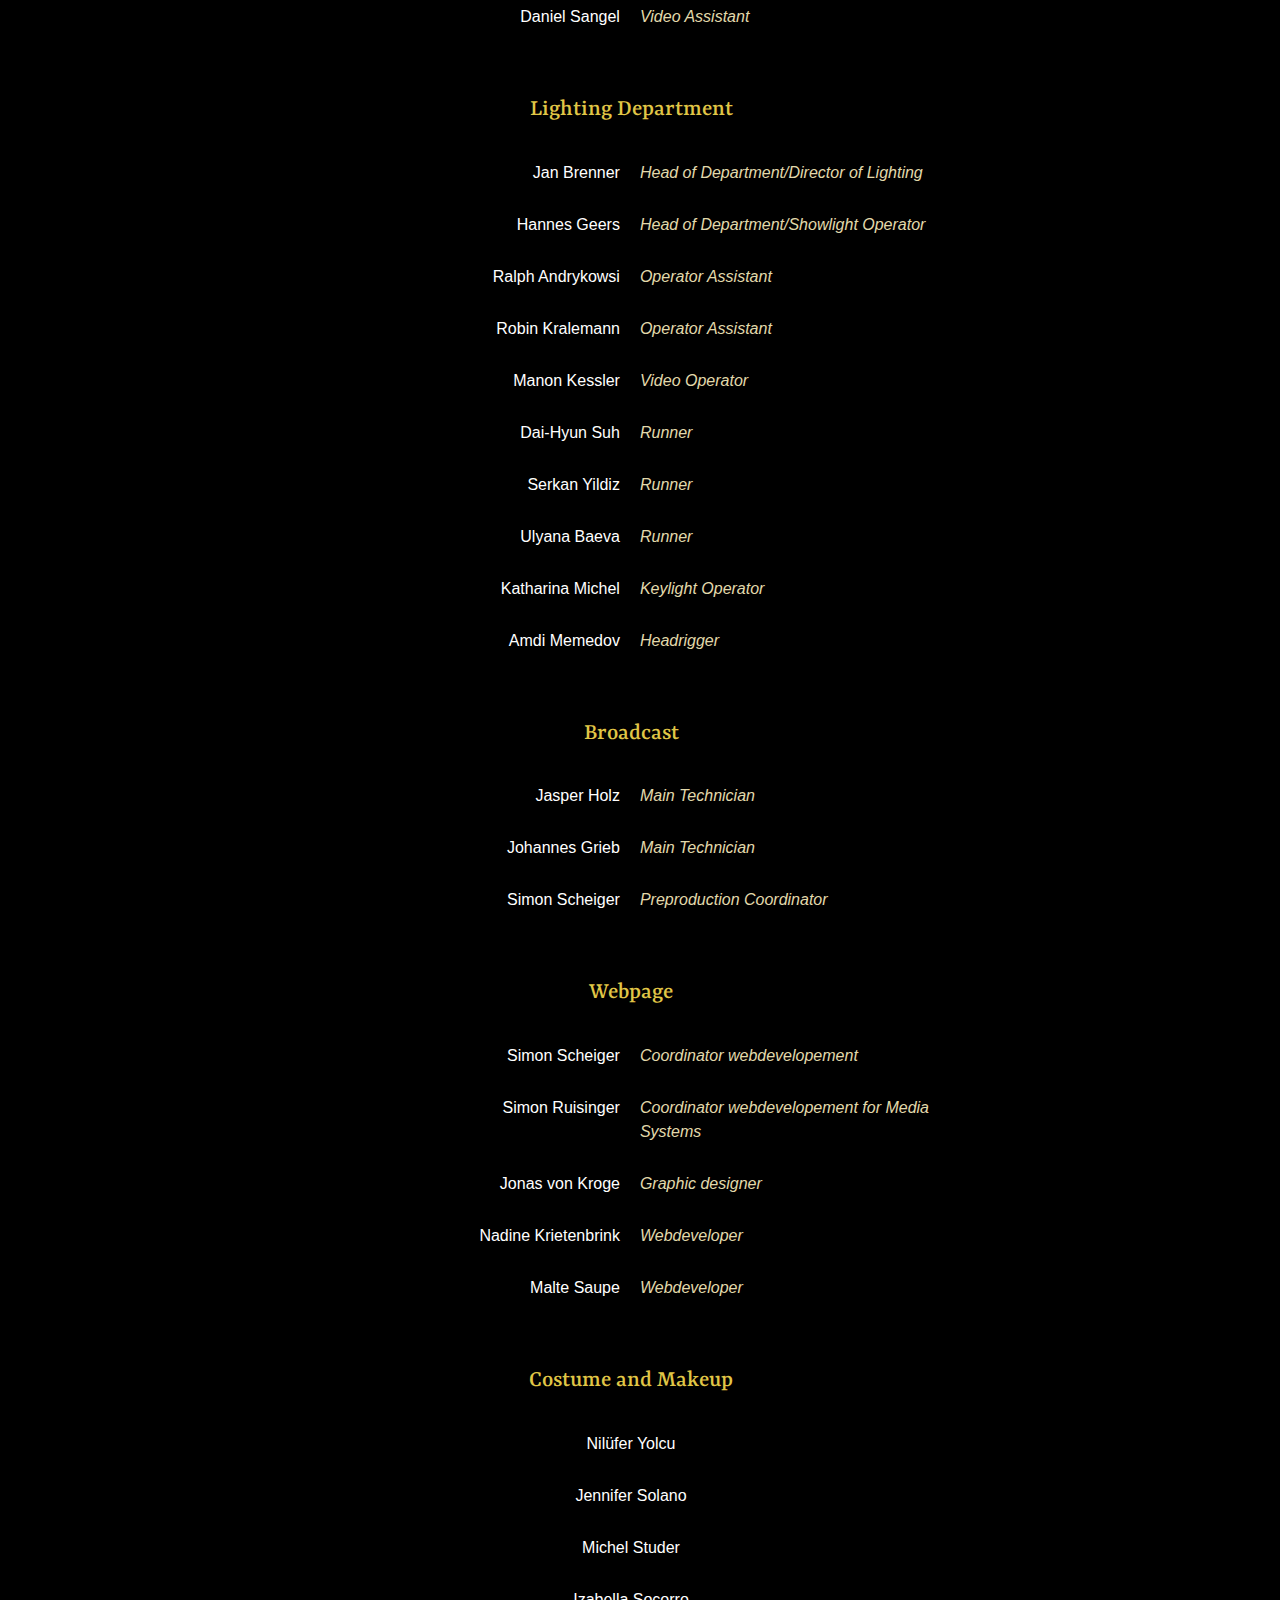
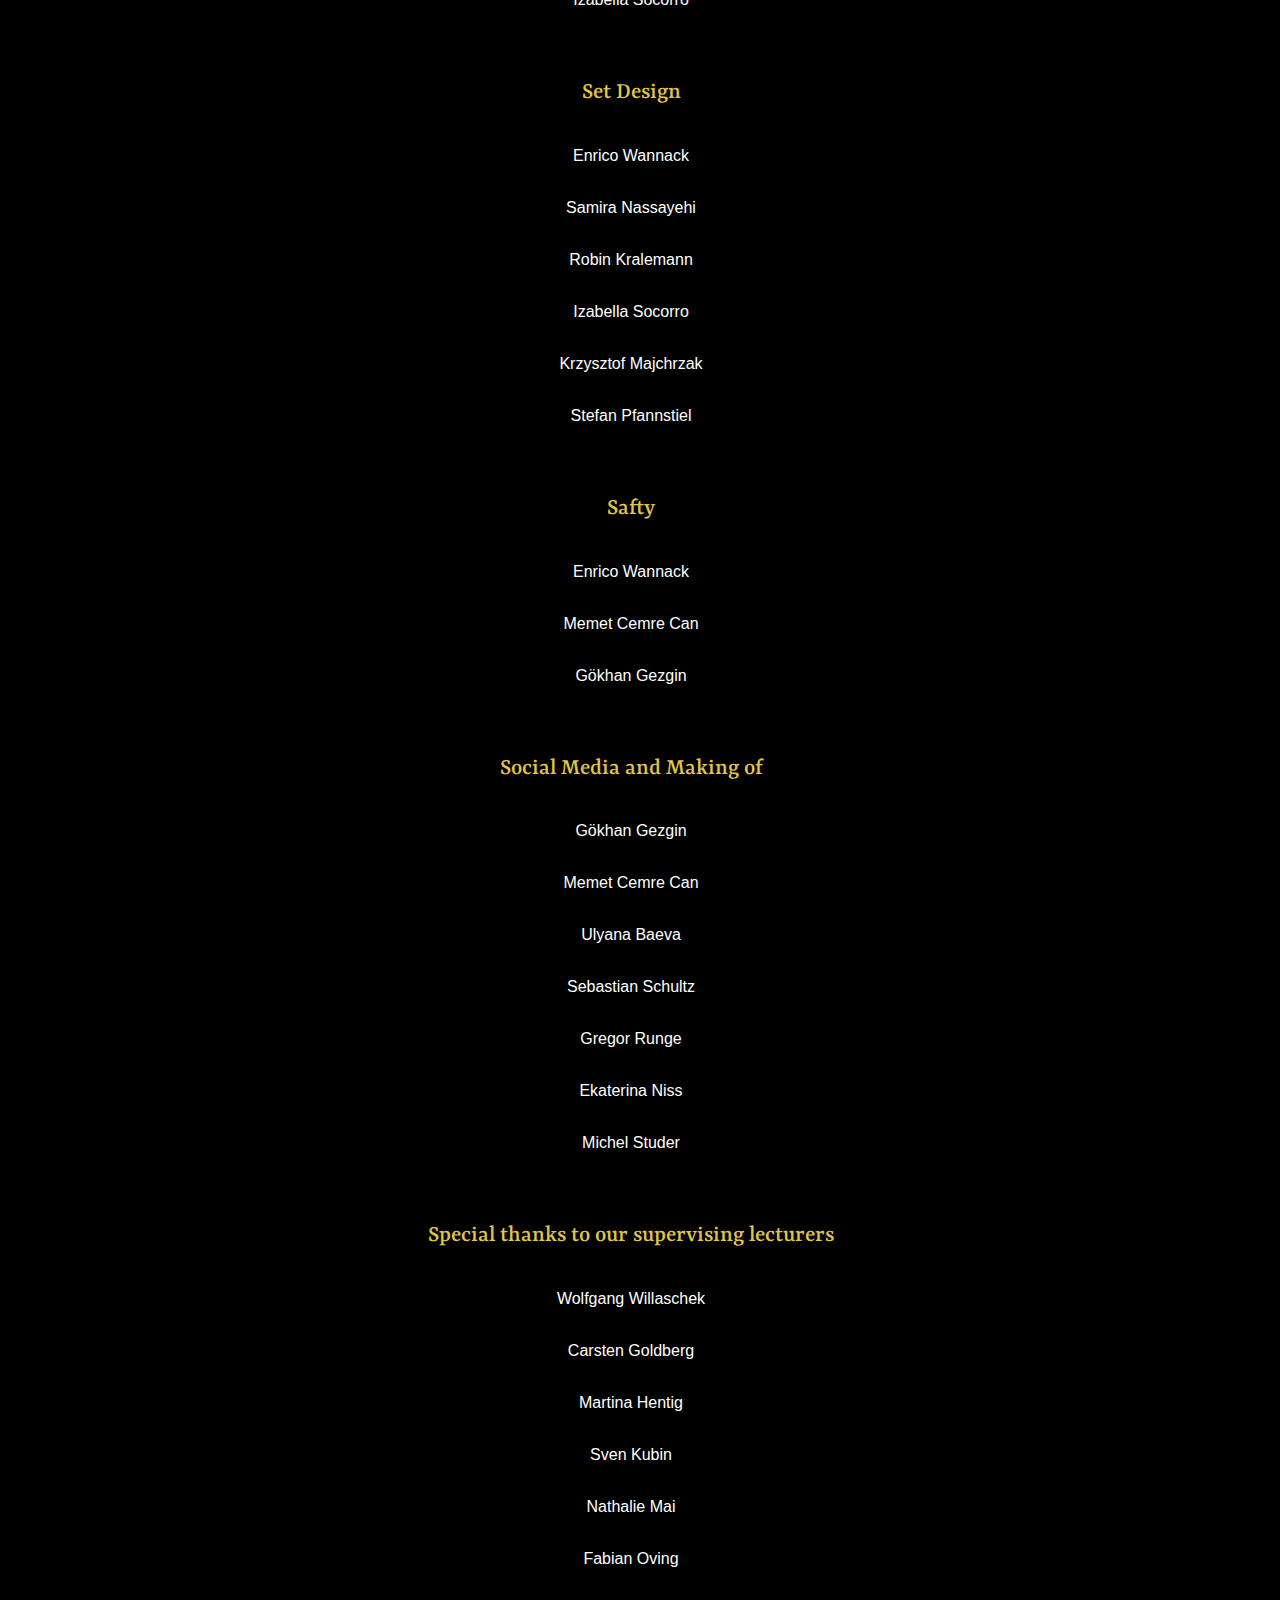
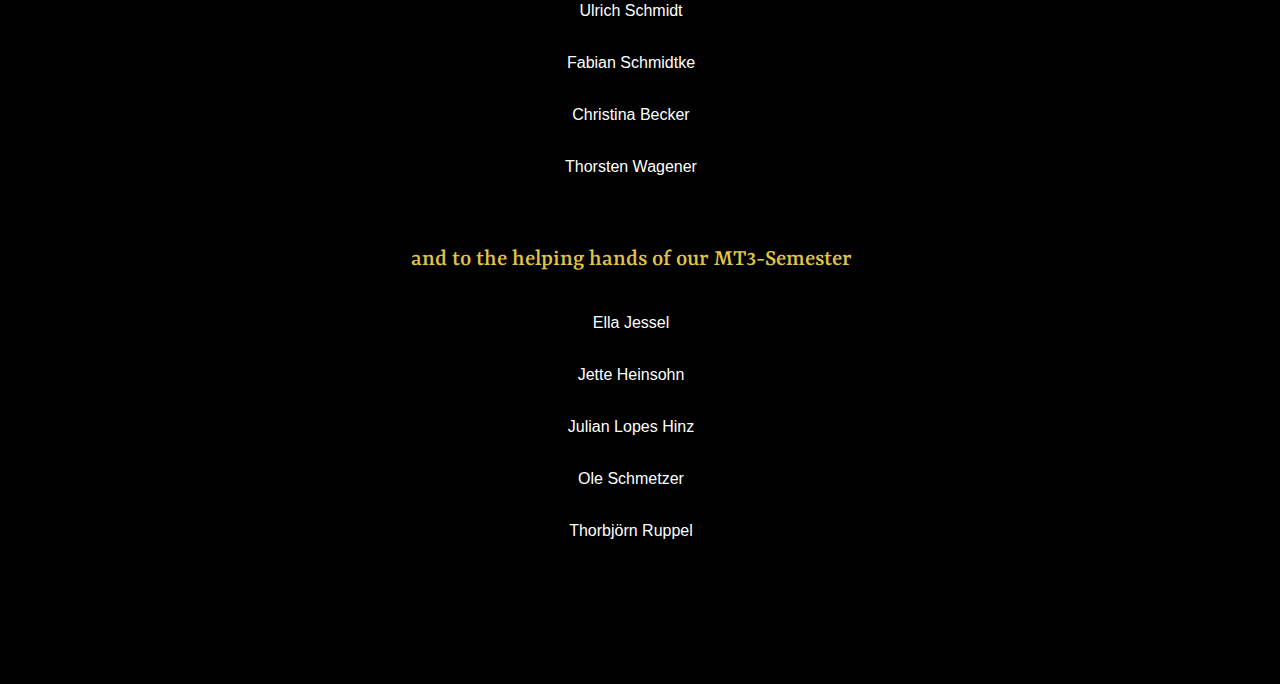
==== commit 37db2f77: "Beschreibung + 2 Sponsoren Logos" ====
--- a/studioHHWebseite-master_V2/index.html
+++ b/studioHHWebseite-master_V2/index.html
@@ -19,8 +19,11 @@
     <nav id="navbar" class="navbar">
         <ul class="nav nav-pills">
             <li class="nav-item"> <a class="nav-link active" href="#sectionLiveStream">Live Stream</a> </li>
-            <li class="nav-item"> <a class="nav-link nav-link-border" href="#sectionSponsoren">Sponsoren</a> </li>
-            <li class="nav-item"> <a class="nav-link" href="#sectionMitwirkende">Mitwirkende</a> </li>
+            <li class="nav-item"> <a class="nav-link" href="#sectionBeschreibung">Description</a> </li>
+            <li class="nav-item"> <a class="nav-link nav-link-border" href="#sectionSponsoren">Sponsors</a> </li>
+            <li class="nav-item"> <a class="nav-link" href="#sectionMitwirkende">Credits</a> </li>
+            
+            
         </ul>
     </nav>
     <!---->
@@ -30,7 +33,7 @@
                 <div class="row row-center">
                     <div class="logoHeader"><img id="logo" src="imgs/LogoOhneHintergrund.png"></div>
                     <div class="col"><img id="headerImg" src="imgs/TitelMetallSchatten.png">
-                        <h4>In Zusammenarbeit mit der Studio Hamburg GmbH zeigt die Hochschule für angewadte Wissenschaften Hamburg ein Live-Hörspiel basierent auf Sir Arthur Conan Doyle's SHERLOCK HOLMES in der Neu-Interpretation:</h4> </div>
+                        <!--<h4>In Zusammenarbeit mit der Studio Hamburg GmbH zeigt die Hochschule für angewadte Wissenschaften Hamburg ein Live-Hörspiel basierent auf Sir Arthur Conan Doyle's SHERLOCK HOLMES in der Neu-Interpretation:</h4>--> </div>
                 </div>
             </header>
             <div class="iframeWrapper">
@@ -38,10 +41,28 @@
             </div>
         </div>
     </section>
+    <section id="sectionBeschreibung">
+    
+        <div class="sectionWrapper">
+            <div class="subheadline" style="padding-bottom: 40px;"> <img class="logo logoSubheadline" src="imgs/LogoOhneHintergrund.png">
+            <h1>Description</h1> </div>
+            <div id="beschreibungsWrapper">
+                <h4><span><p>In Continuation of a long partnership with Studio Hamburg, 
+                the fourth semester of the course of studies "Medientechnik" at the HAW Hamburg proudly presents "The Musgrave Recipe".</p><p>
+                While being a modern adaptation of the renowned Sherlock Holmes story "The Musgrave Ritual",
+                the piece is cast into the structure of a live audio play and will be awoken
+	            on stage by foley artist Melanie Eichmann, musicians Trautonia Capra and Matthias Schuster and student actors and speakers.</p></span></h4></div>
+        
+        
+        </div>
+    
+    
+    
+    </section>
     <section id="sectionSponsoren" class="sectionFlex">
         <div class="sectionWrapper">
             <div class="subheadline" style="padding-bottom: 40px;"> <img class="logo logoSubheadline" src="imgs/LogoOhneHintergrund.png">
-                <h1>Sponsoren</h1> </div>
+                <h1>Sponsors</h1> </div>
             <div class="row" id="sponsorenWrapper">
                 <div class="col-md-4 col-sm-6">
                     <div id="StudioHamburg"><img src="imgs/sponsor2.jpg"></div>
@@ -55,14 +76,21 @@
                     <div id="HalloPizza"><img src="imgs/sponsor3.jpg"></div>
                     
                 </div>
-                
+                <div class="col-md-4 col-sm-6">
+                    <div id="Yamaha"><img src="imgs/sponsor4.jpg"></div>
+                    
+                </div>
+                <div class="col-md-4 col-sm-6">
+                    <div id="HalloPizza"><img src="imgs/sponsor5.jpg"></div>
+                    
+                </div>
             </div>
         </div>
     </section>
     <section id="sectionMitwirkende" class="sectionFlex">
         <div class="sectionWrapper">
             <div class="subheadline"> <img class="logo logoSubheadline" src="imgs/LogoOhneHintergrund.png">
-                <h1>Mitwirkende</h1> </div>
+                <h1>Credits</h1> </div>
           
             <table>
                 
--- a/studioHHWebseite-master_V2/css/styles.css
+++ b/studioHHWebseite-master_V2/css/styles.css
@@ -160,7 +160,7 @@
         display: none;
     }
     li.nav-item {
-        width: 33.333%;
+        width: 25%;
     }
     .nav {
         width: 100%;
@@ -221,4 +221,27 @@
 
 .tdHead {
     padding-top: 40px;
+}
+
+#sectionBeschreibung{
+    
+     background-image: url(../imgs/BG-Version2.jpg);
+    
+}
+#beschreibungsWrapper{
+    
+    margin: 0 auto;
+    width: 80%;
+    max-width: 740px;
+    height: 100%;
+    
+    
+}
+
+#beschreibungsWrapper span{
+    
+    display: inline-block;
+    text-align: center;
+    line-height: 1.5;
+    
 }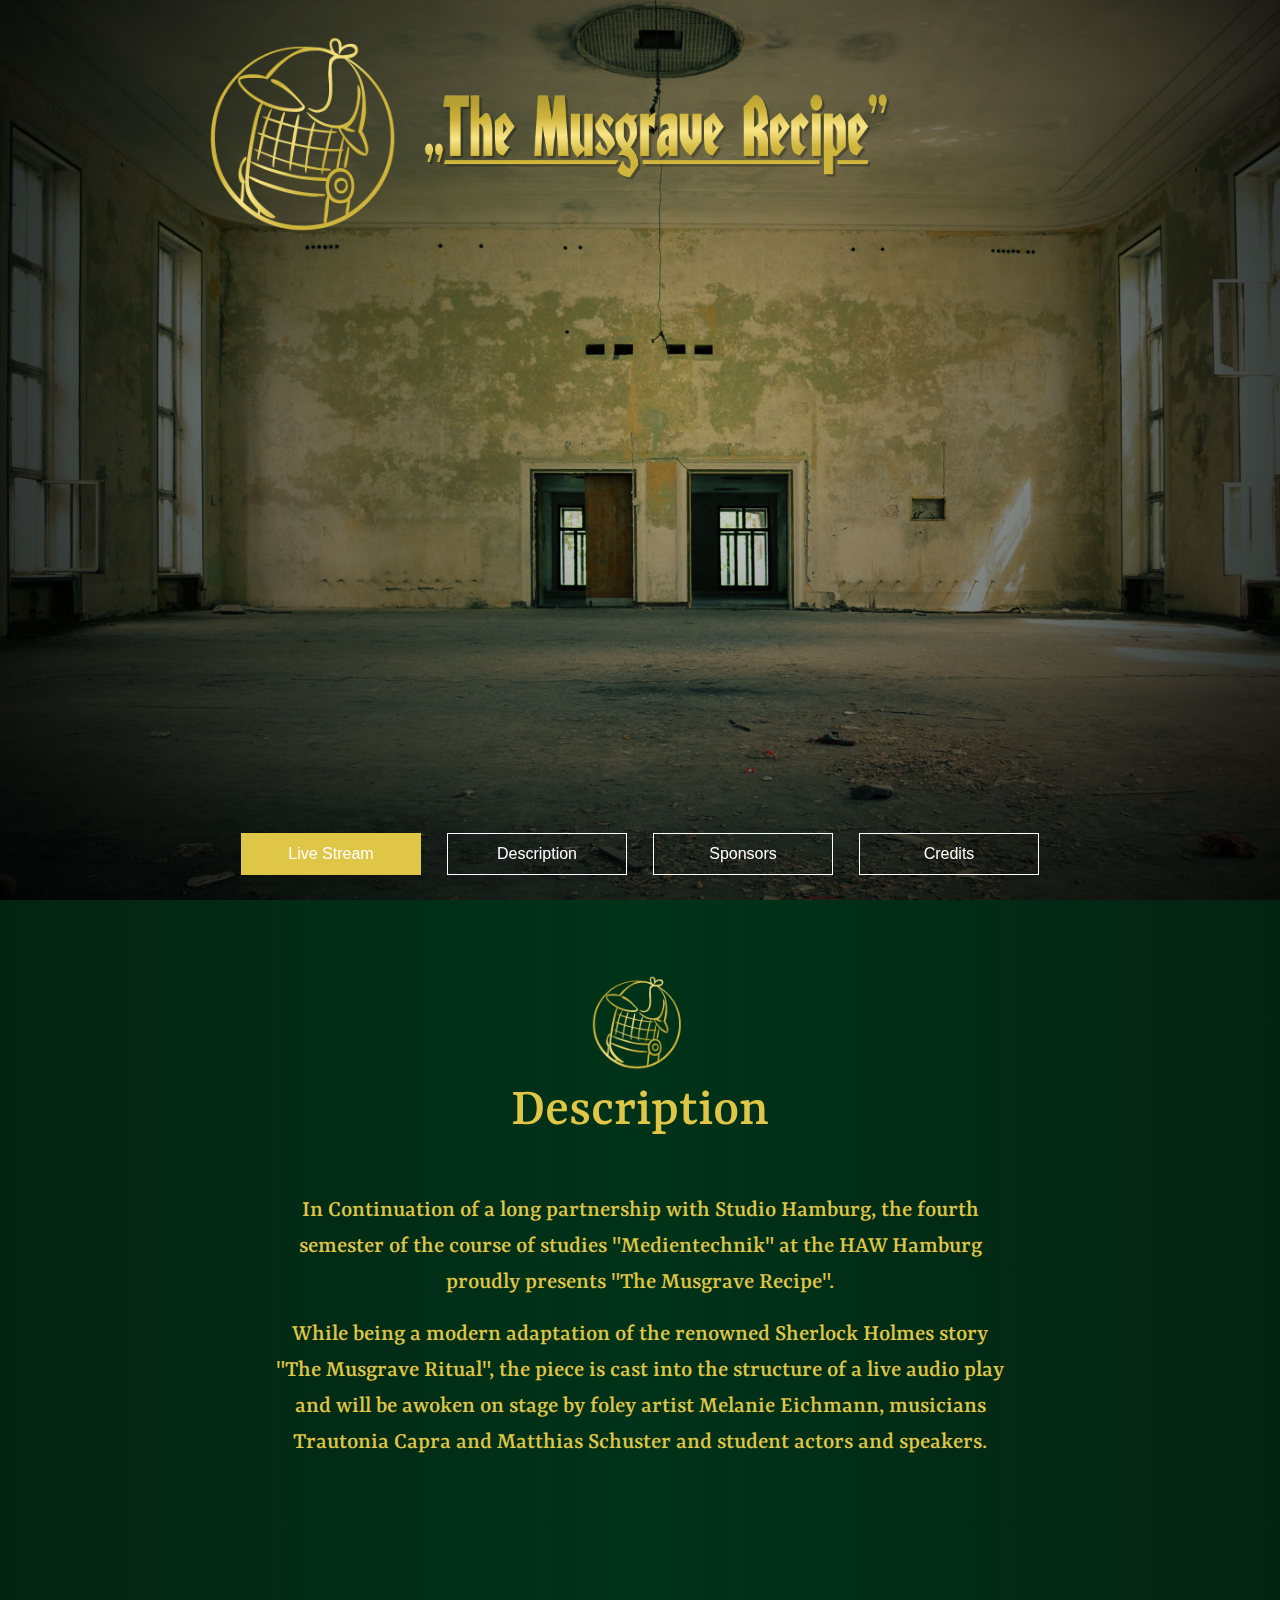
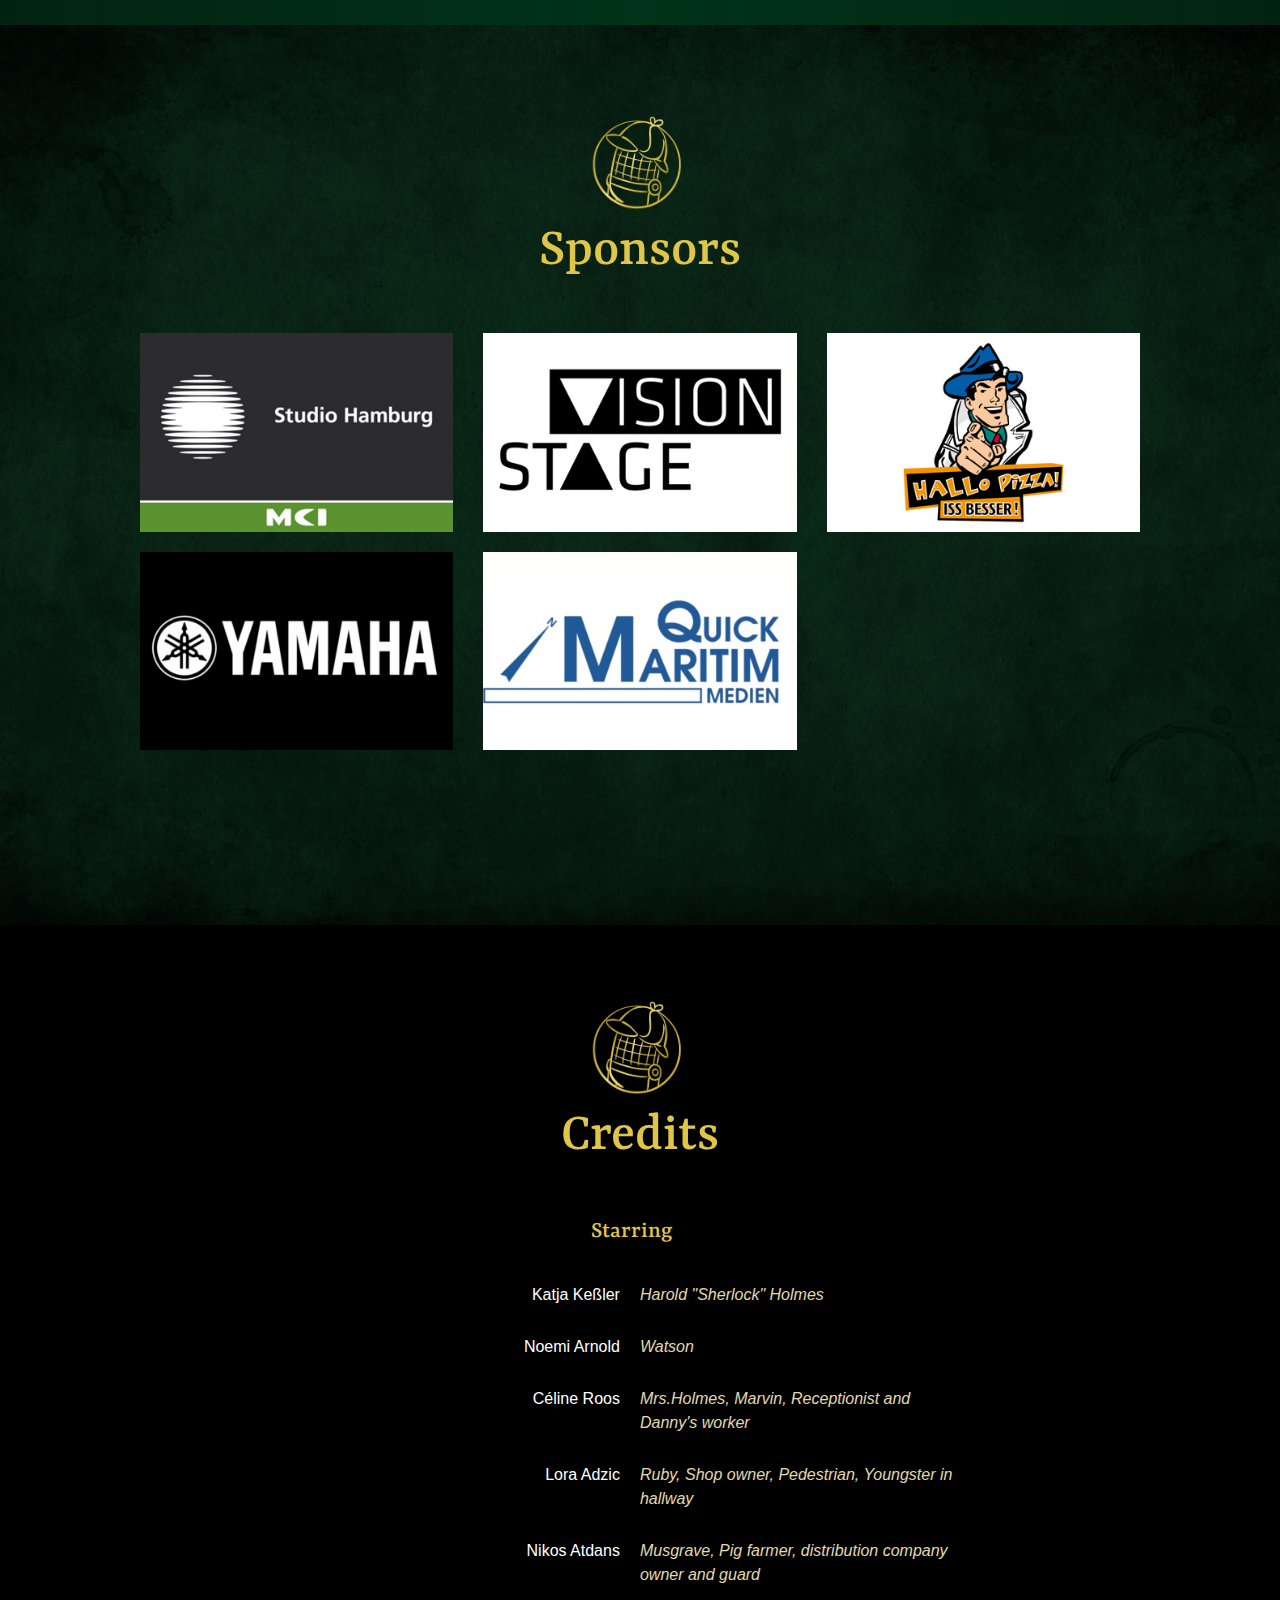
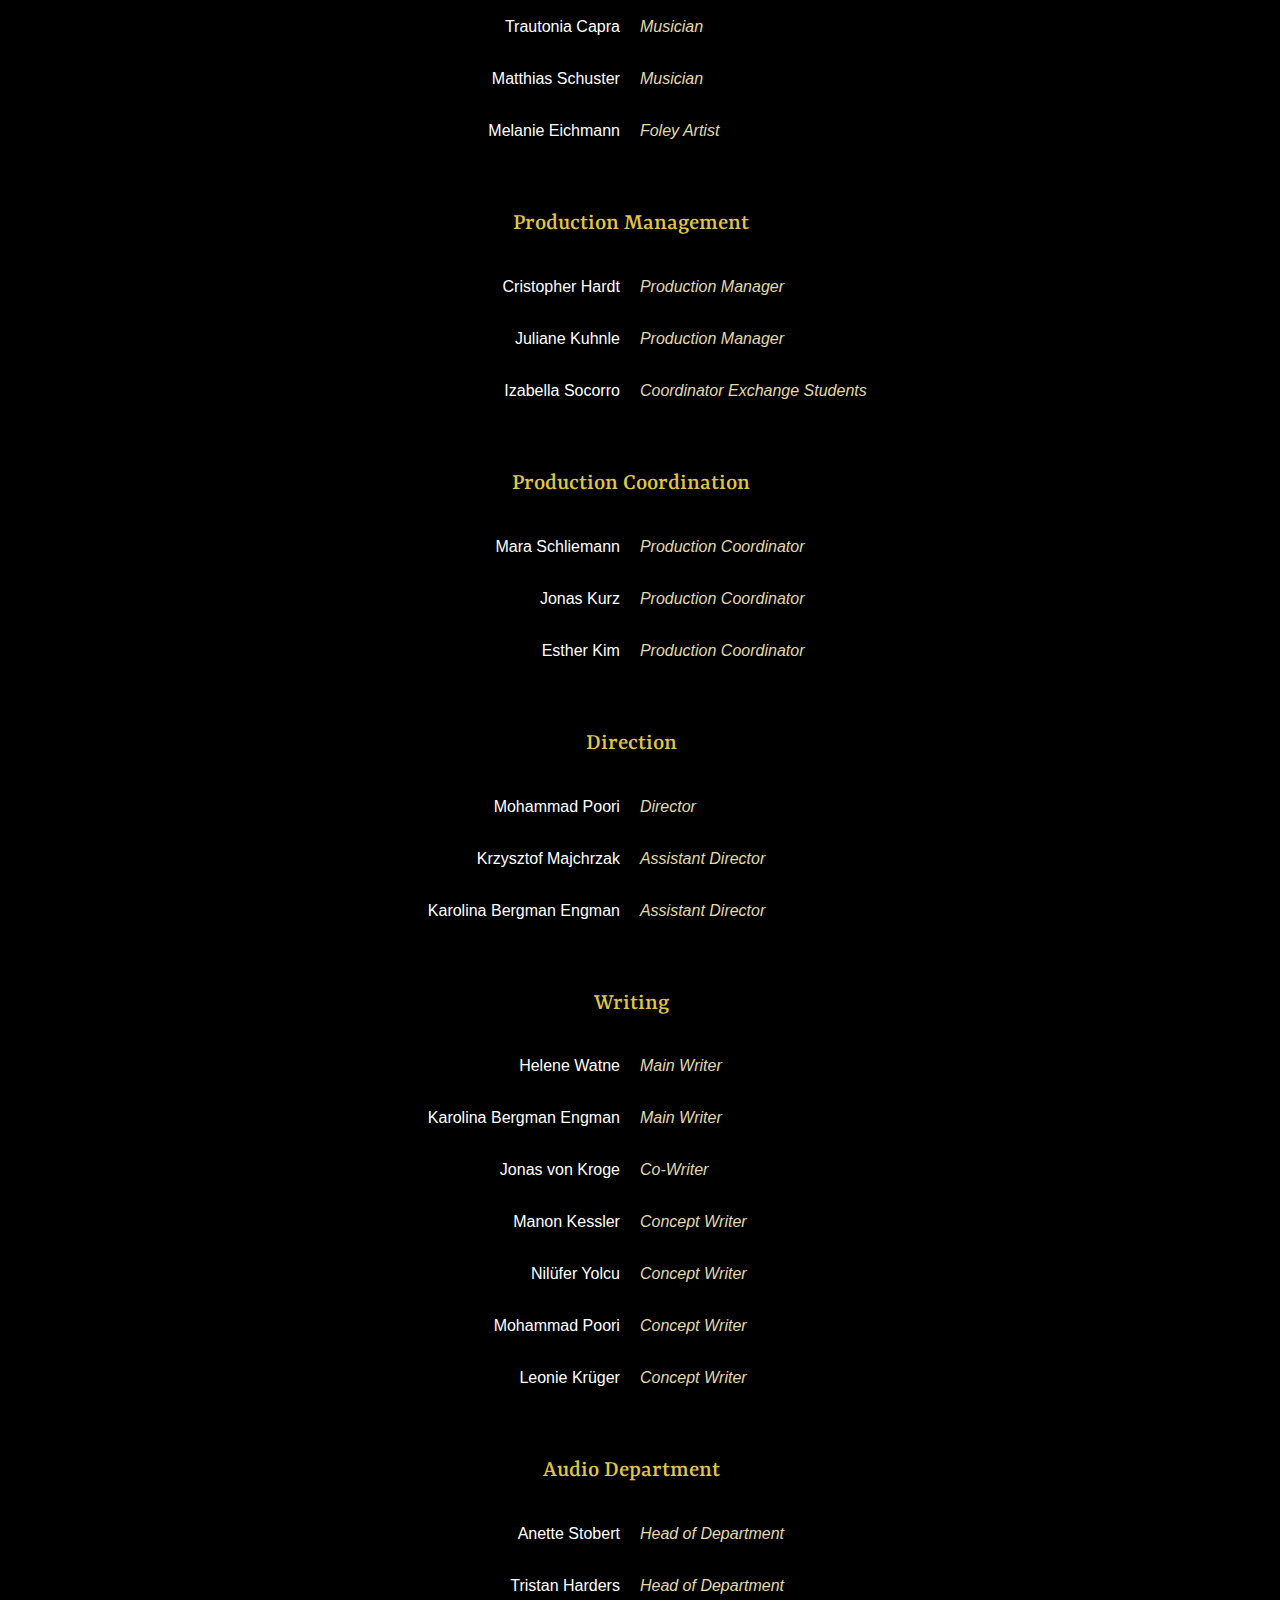
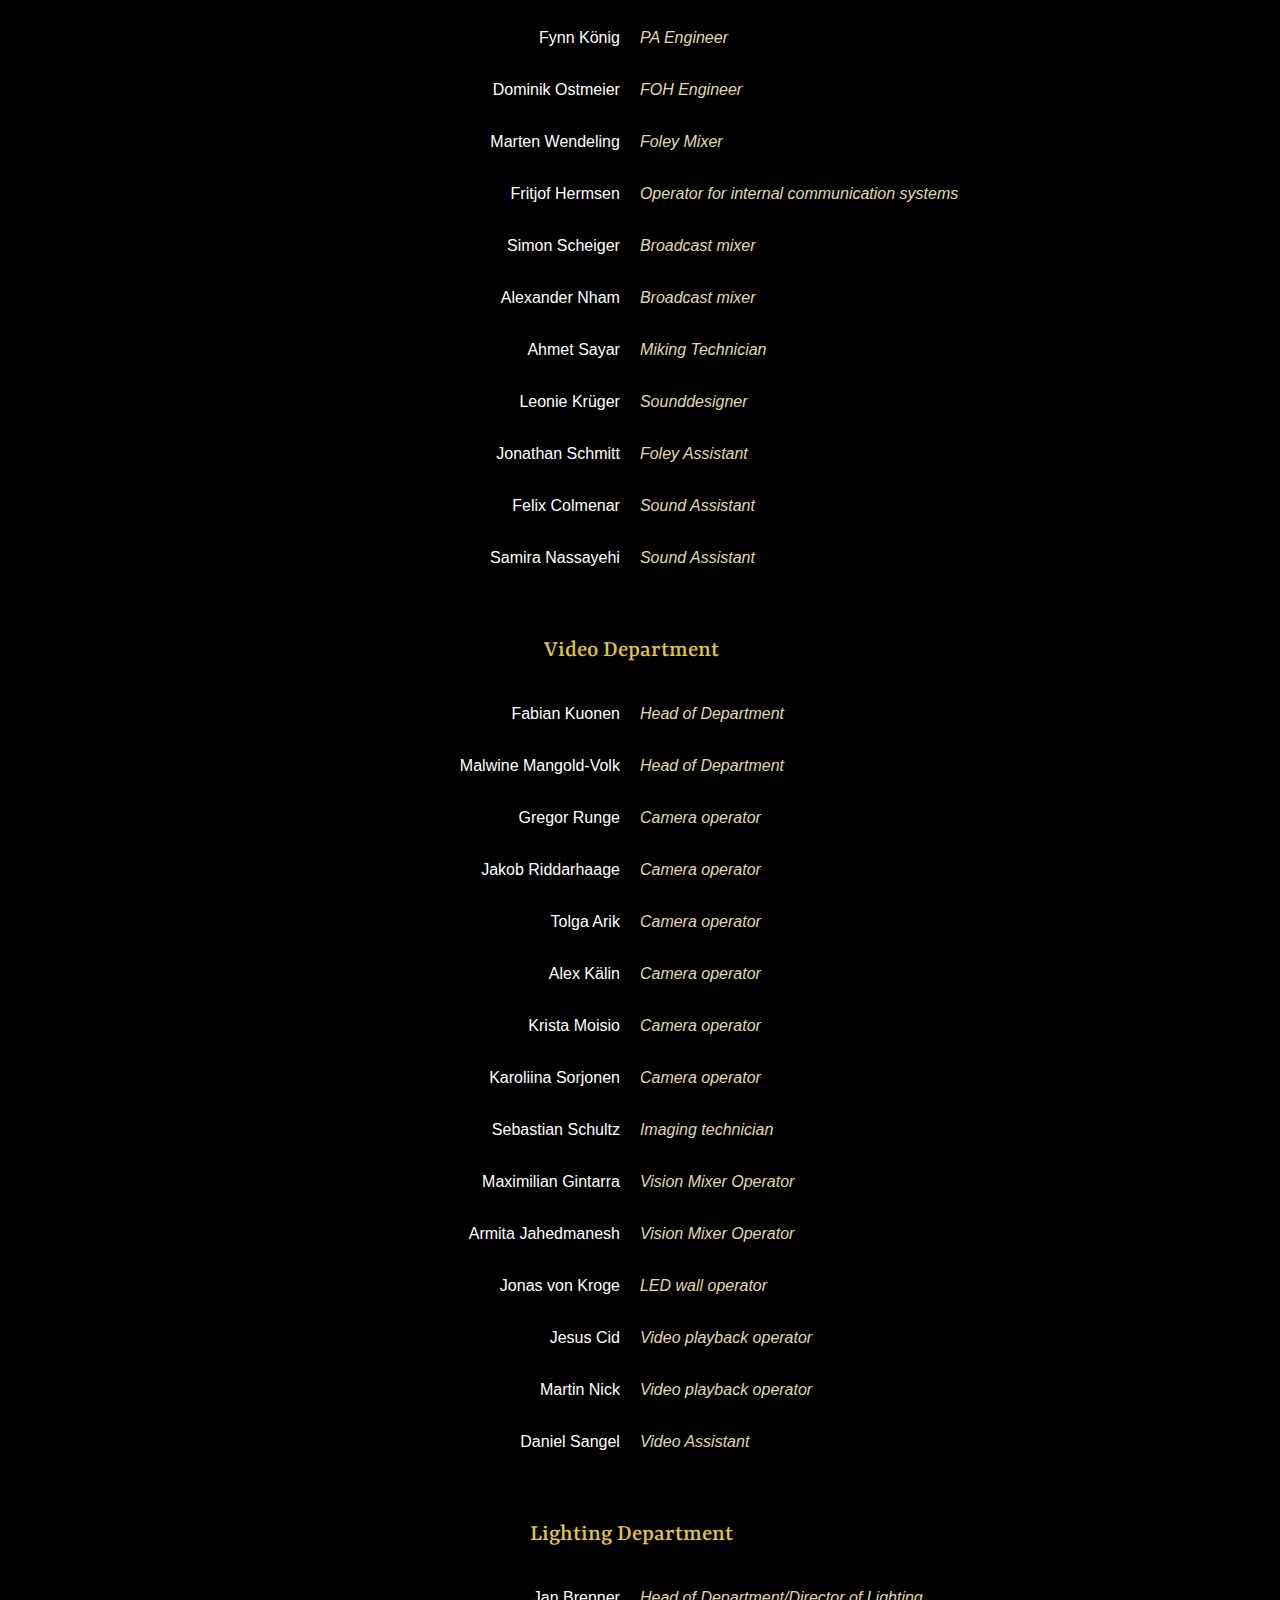
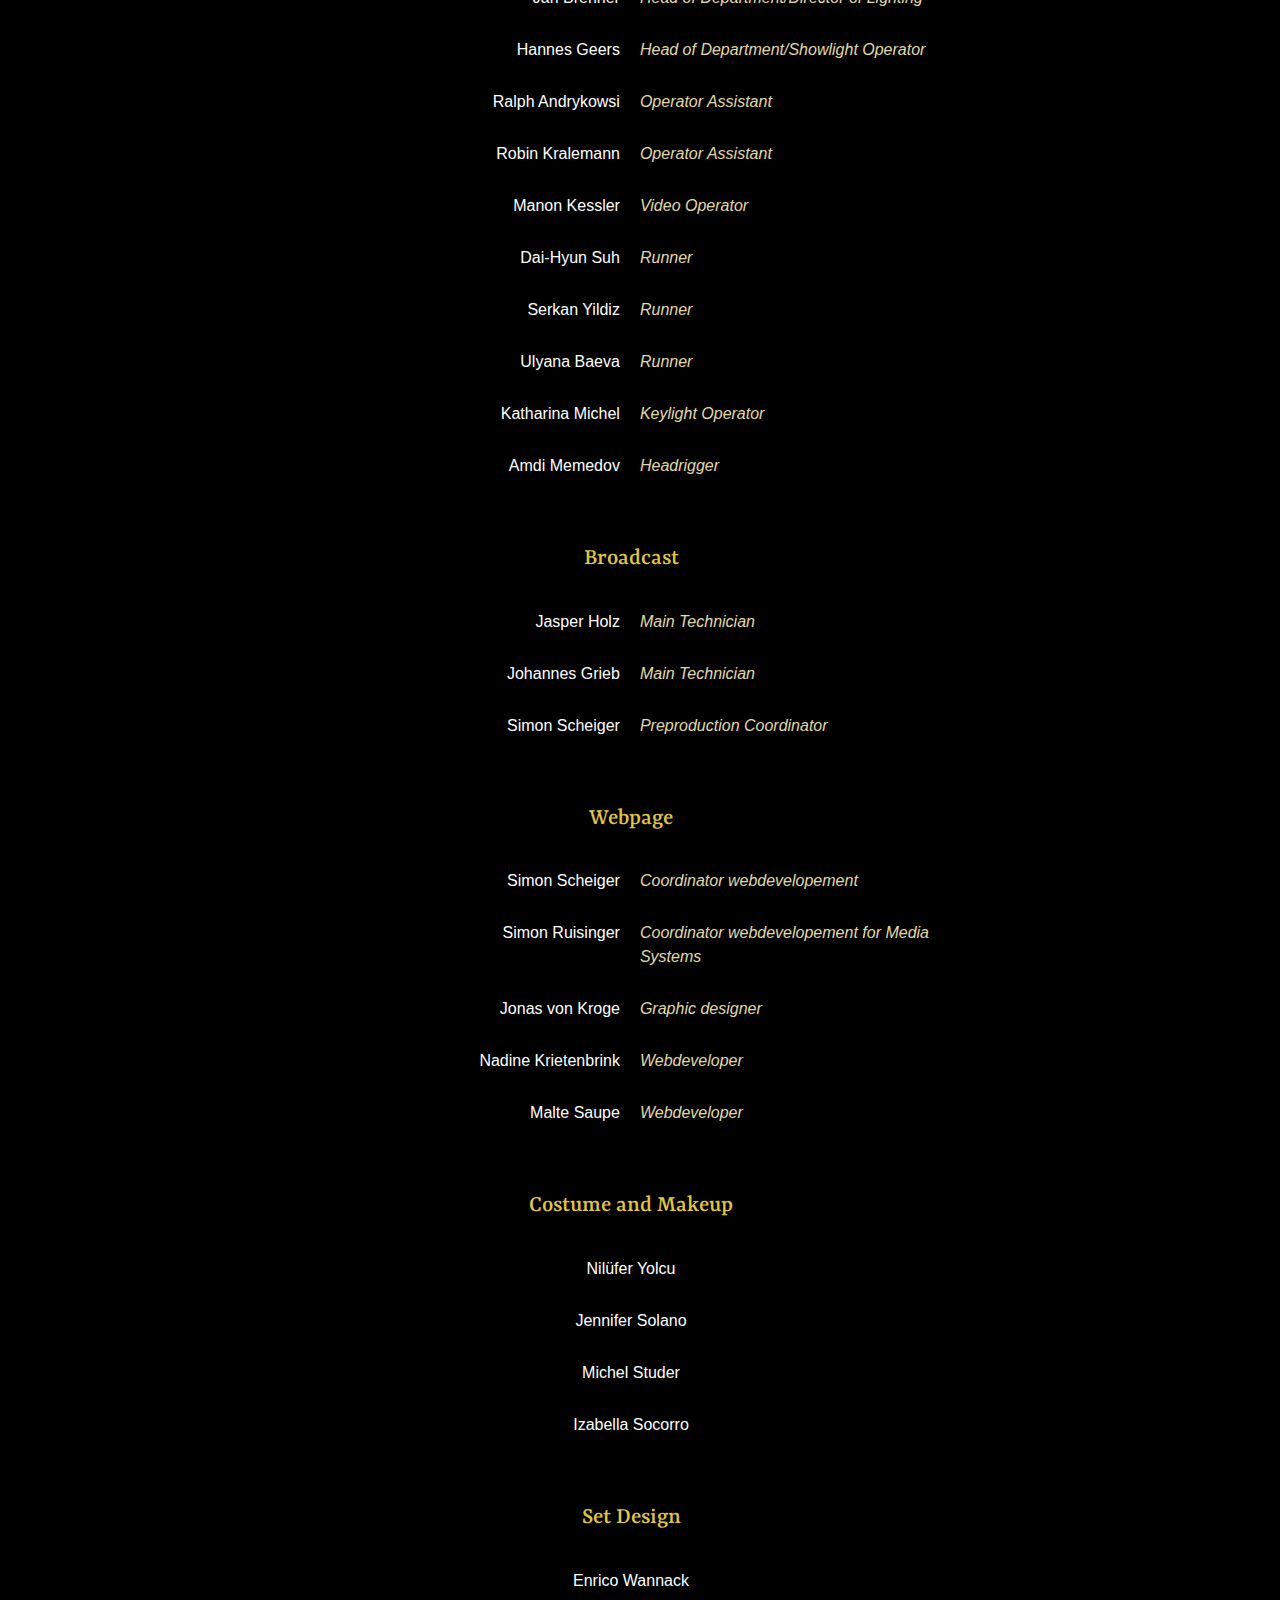
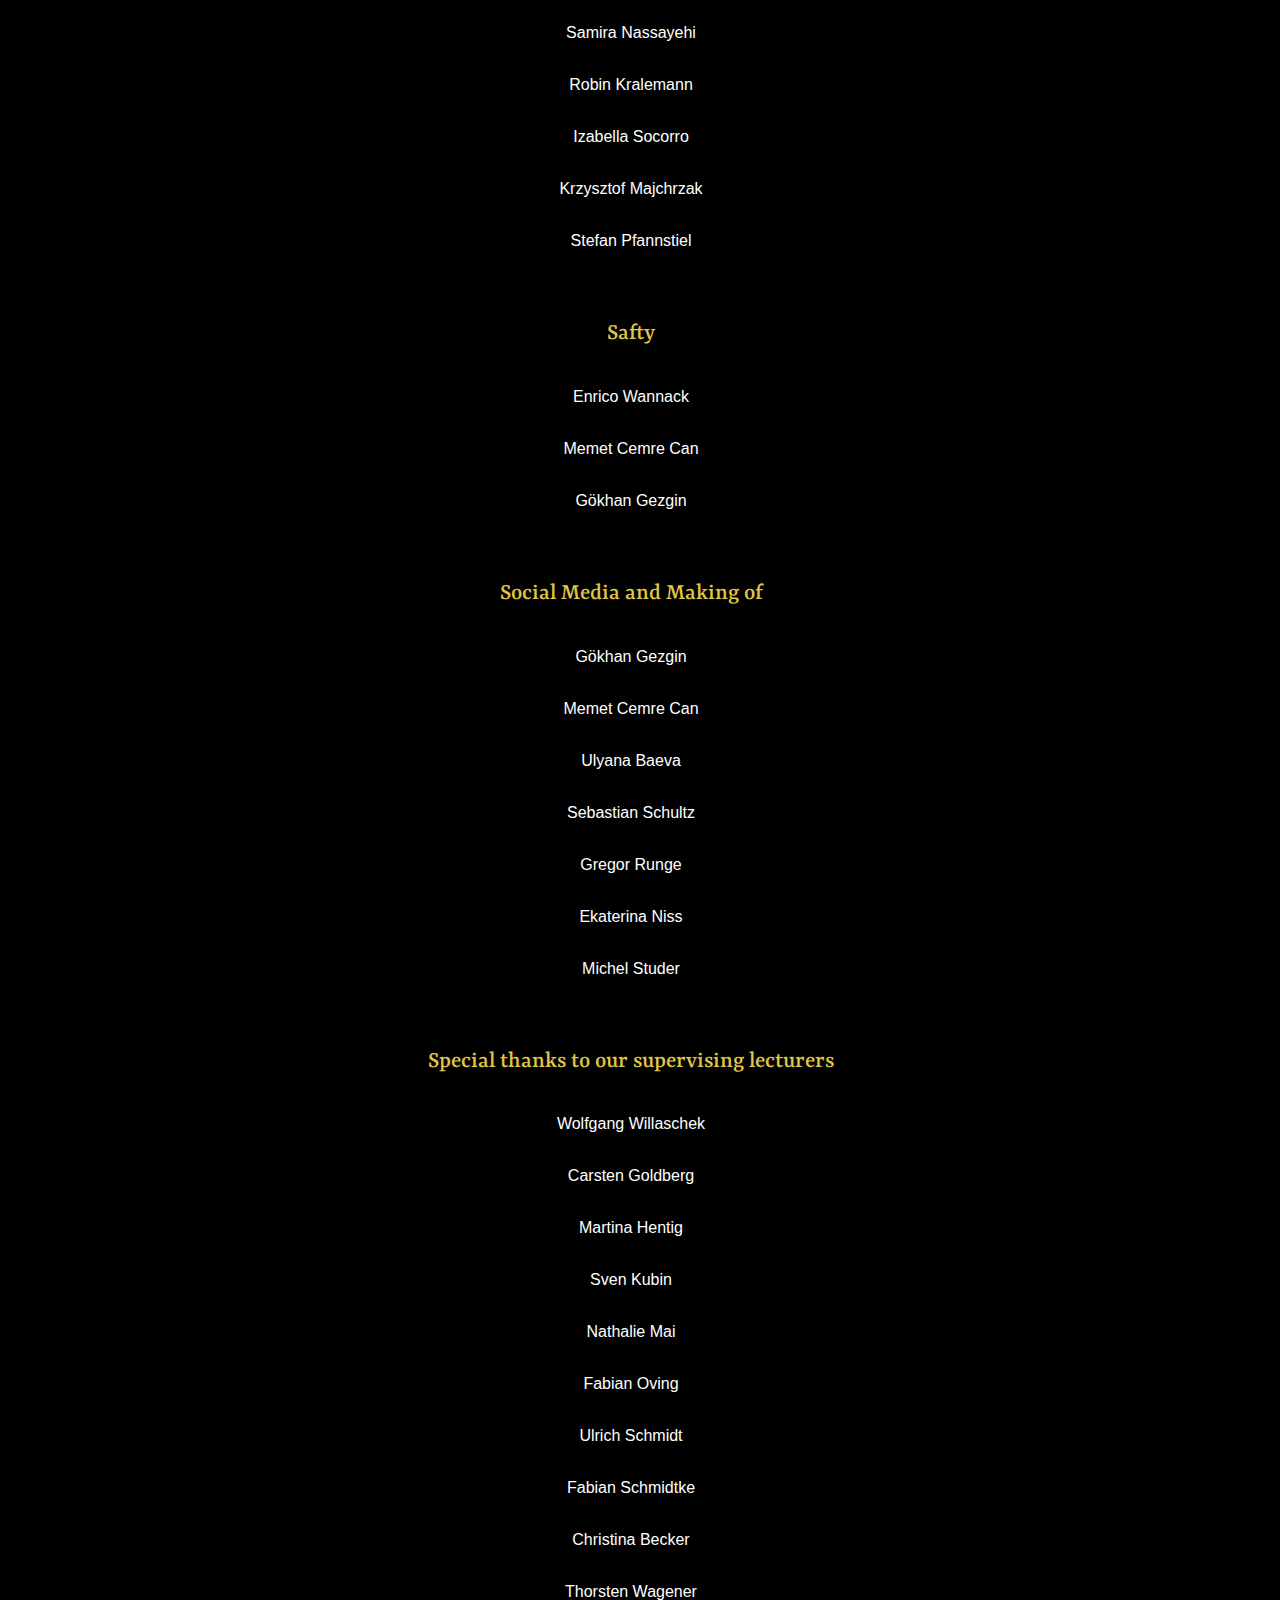
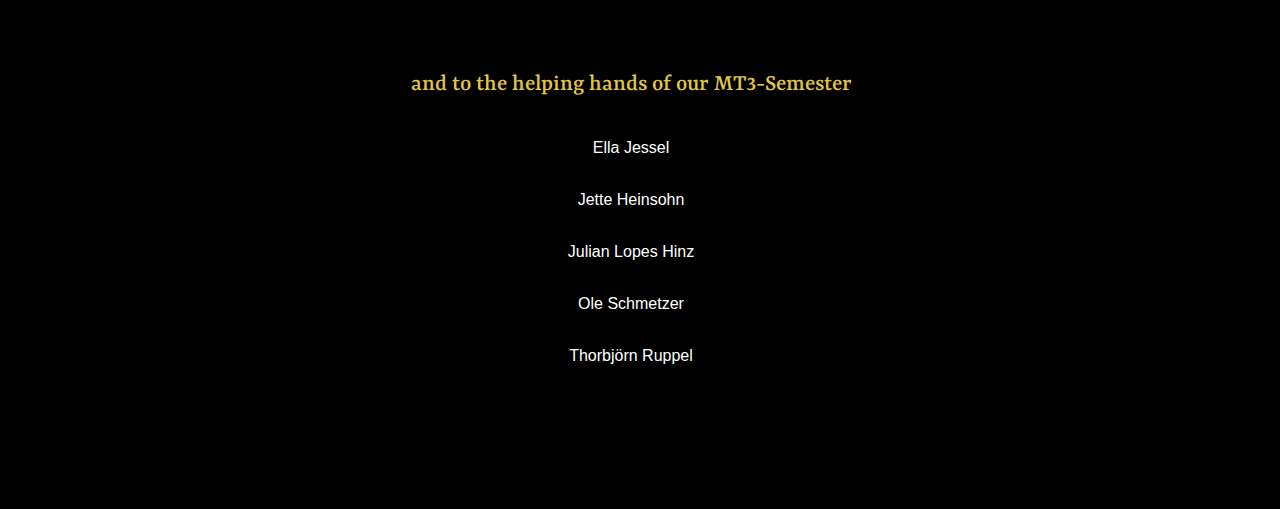
==== commit d53e452f: "Optimierung der webseite" ====
--- a/studioHHWebseite-master_V2/index.html
+++ b/studioHHWebseite-master_V2/index.html
@@ -19,9 +19,9 @@
     <nav id="navbar" class="navbar">
         <ul class="nav nav-pills">
             <li class="nav-item"> <a class="nav-link active" href="#sectionLiveStream">Live Stream</a> </li>
-            <li class="nav-item"> <a class="nav-link" href="#sectionBeschreibung">Description</a> </li>
+            <li class="nav-item"> <a class="nav-link nav-link-border" href="#sectionBeschreibung">Description</a> </li>
             <li class="nav-item"> <a class="nav-link nav-link-border" href="#sectionSponsoren">Sponsors</a> </li>
-            <li class="nav-item"> <a class="nav-link" href="#sectionMitwirkende">Credits</a> </li>
+            <li class="nav-item"> <a class="nav-link nav-link-border" href="#sectionMitwirkende">Credits</a> </li>
             
             
         </ul>
@@ -47,11 +47,11 @@
             <div class="subheadline" style="padding-bottom: 40px;"> <img class="logo logoSubheadline" src="imgs/LogoOhneHintergrund.png">
             <h1>Description</h1> </div>
             <div id="beschreibungsWrapper">
-                <h4><span><p>In Continuation of a long partnership with Studio Hamburg, 
+                <h4><p>In Continuation of a long partnership with Studio Hamburg, 
                 the fourth semester of the course of studies "Medientechnik" at the HAW Hamburg proudly presents "The Musgrave Recipe".</p><p>
                 While being a modern adaptation of the renowned Sherlock Holmes story "The Musgrave Ritual",
                 the piece is cast into the structure of a live audio play and will be awoken
-	            on stage by foley artist Melanie Eichmann, musicians Trautonia Capra and Matthias Schuster and student actors and speakers.</p></span></h4></div>
+	            on stage by foley artist Melanie Eichmann, musicians Trautonia Capra and Matthias Schuster and student actors and speakers.</p></h4></div>
         
         
         </div>
--- a/studioHHWebseite-master_V2/css/styles.css
+++ b/studioHHWebseite-master_V2/css/styles.css
@@ -155,6 +155,15 @@
         margin: 0;
         background: rgba(0, 0, 0, 0.7);
         border: 0;
+        padding: 10px 2px;
+        font-size: 0.8rem;
+    }
+    #sectionLiveStream, #sectionMitwirkende {
+        background-attachment: inherit;
+    }
+    
+    #sectionMitwirkende {
+        background-size: auto;
     }
     .logoSubheadline {
         display: none;
@@ -170,7 +179,6 @@
     }
     html body .nav-item a.nav-link.nav-link-border {
         border-left: 1px solid #fff;
-        border-right: 1px solid #fff;
     }
     .sectionWrapper {
         padding: 40px 20px;
@@ -224,8 +232,10 @@
 }
 
 #sectionBeschreibung{
-    
-     background-image: url(../imgs/BG-Version2.jpg);
+    background: #032312;
+    background: -webkit-linear-gradient(to left, #032312, #003319, #032312);
+    background: linear-gradient(to left, #032312, #003319, #032312);
+    min-height: inherit;
     
 }
 #beschreibungsWrapper{
@@ -238,7 +248,7 @@
     
 }
 
-#beschreibungsWrapper span{
+#beschreibungsWrapper p{
     
     display: inline-block;
     text-align: center;
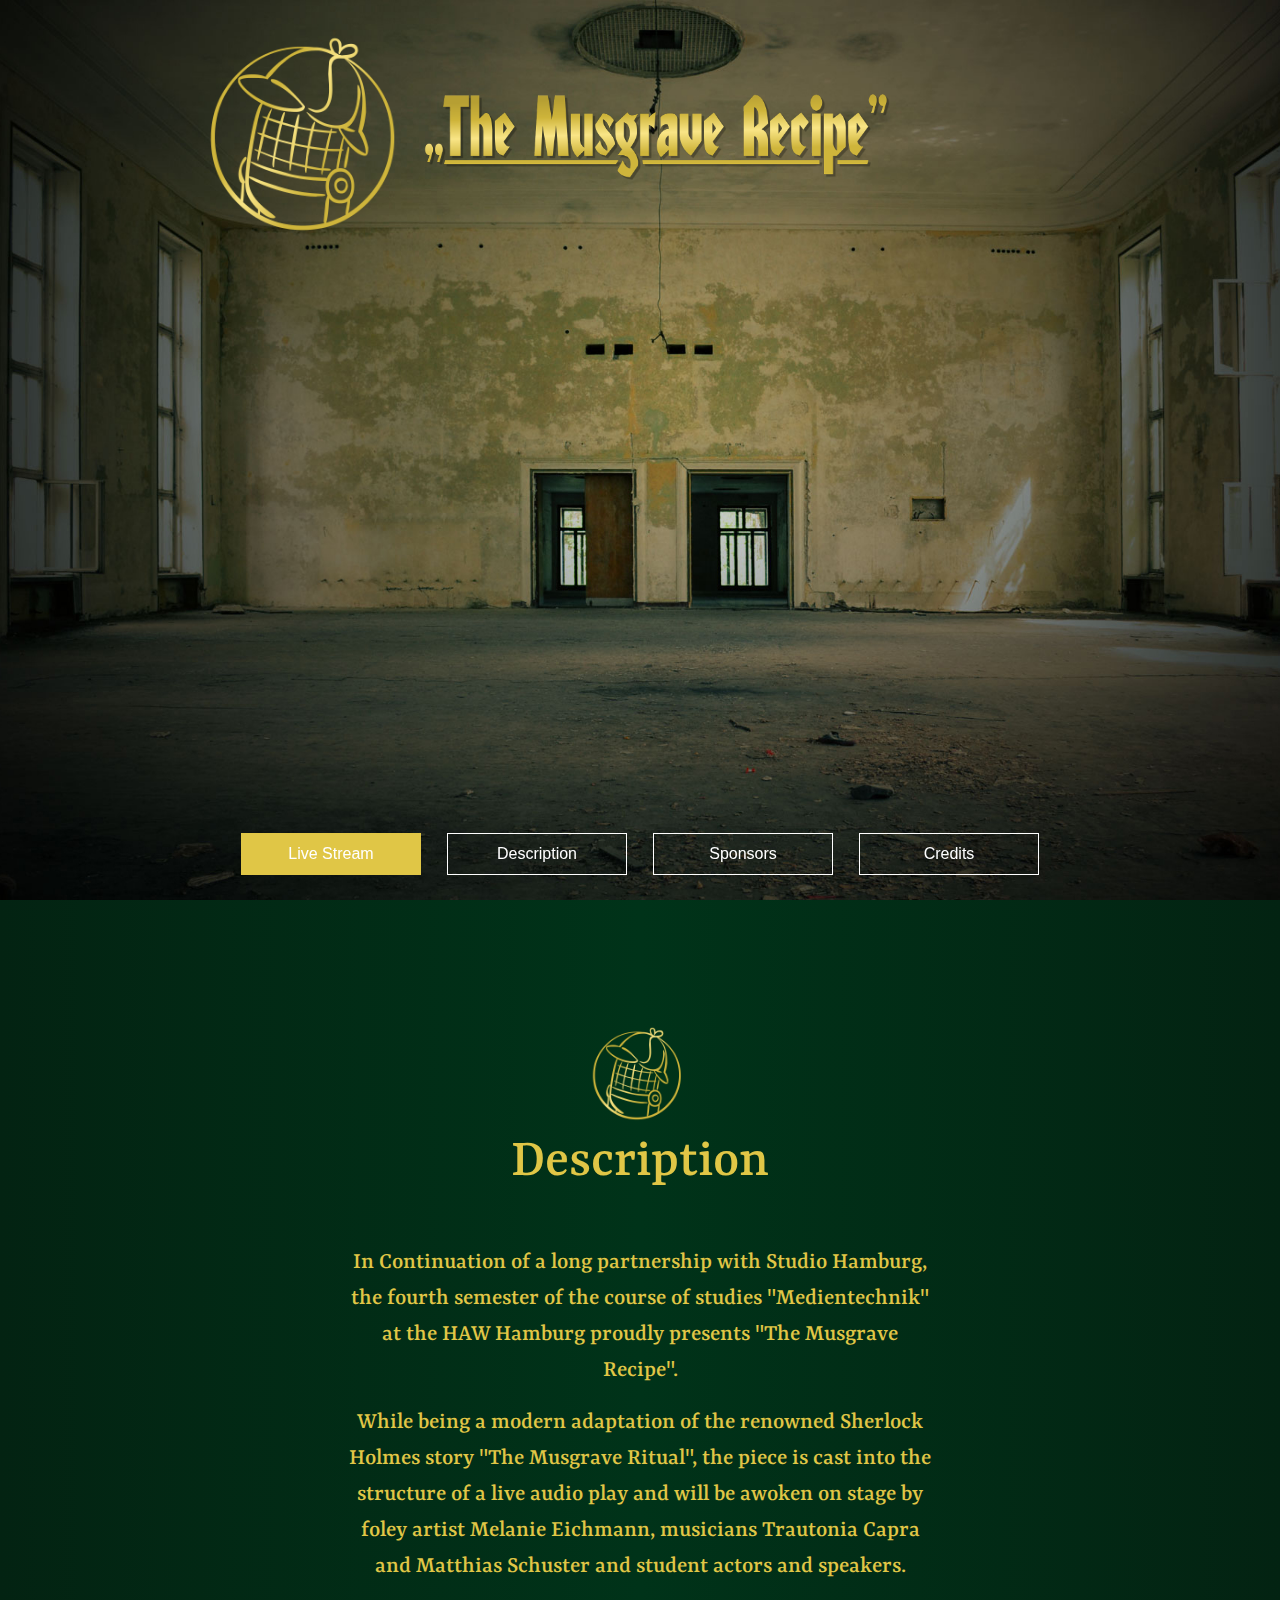
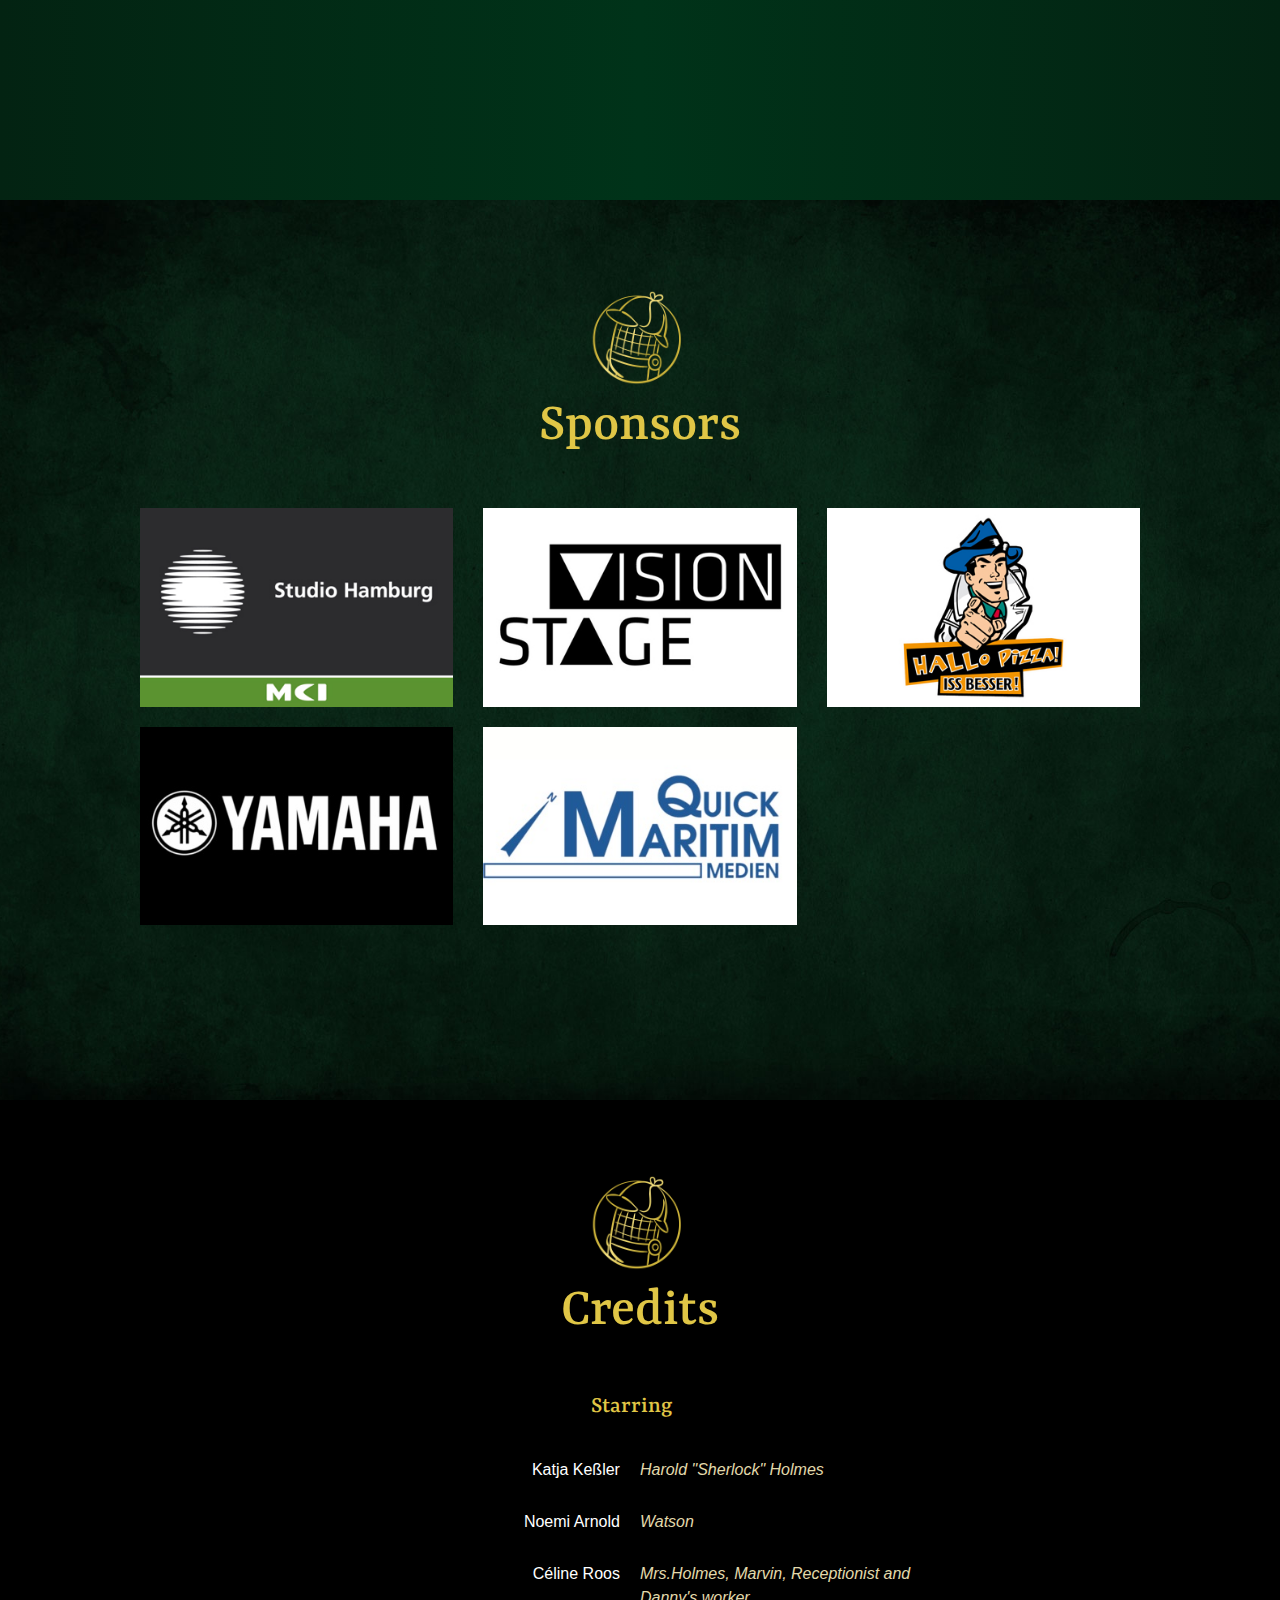
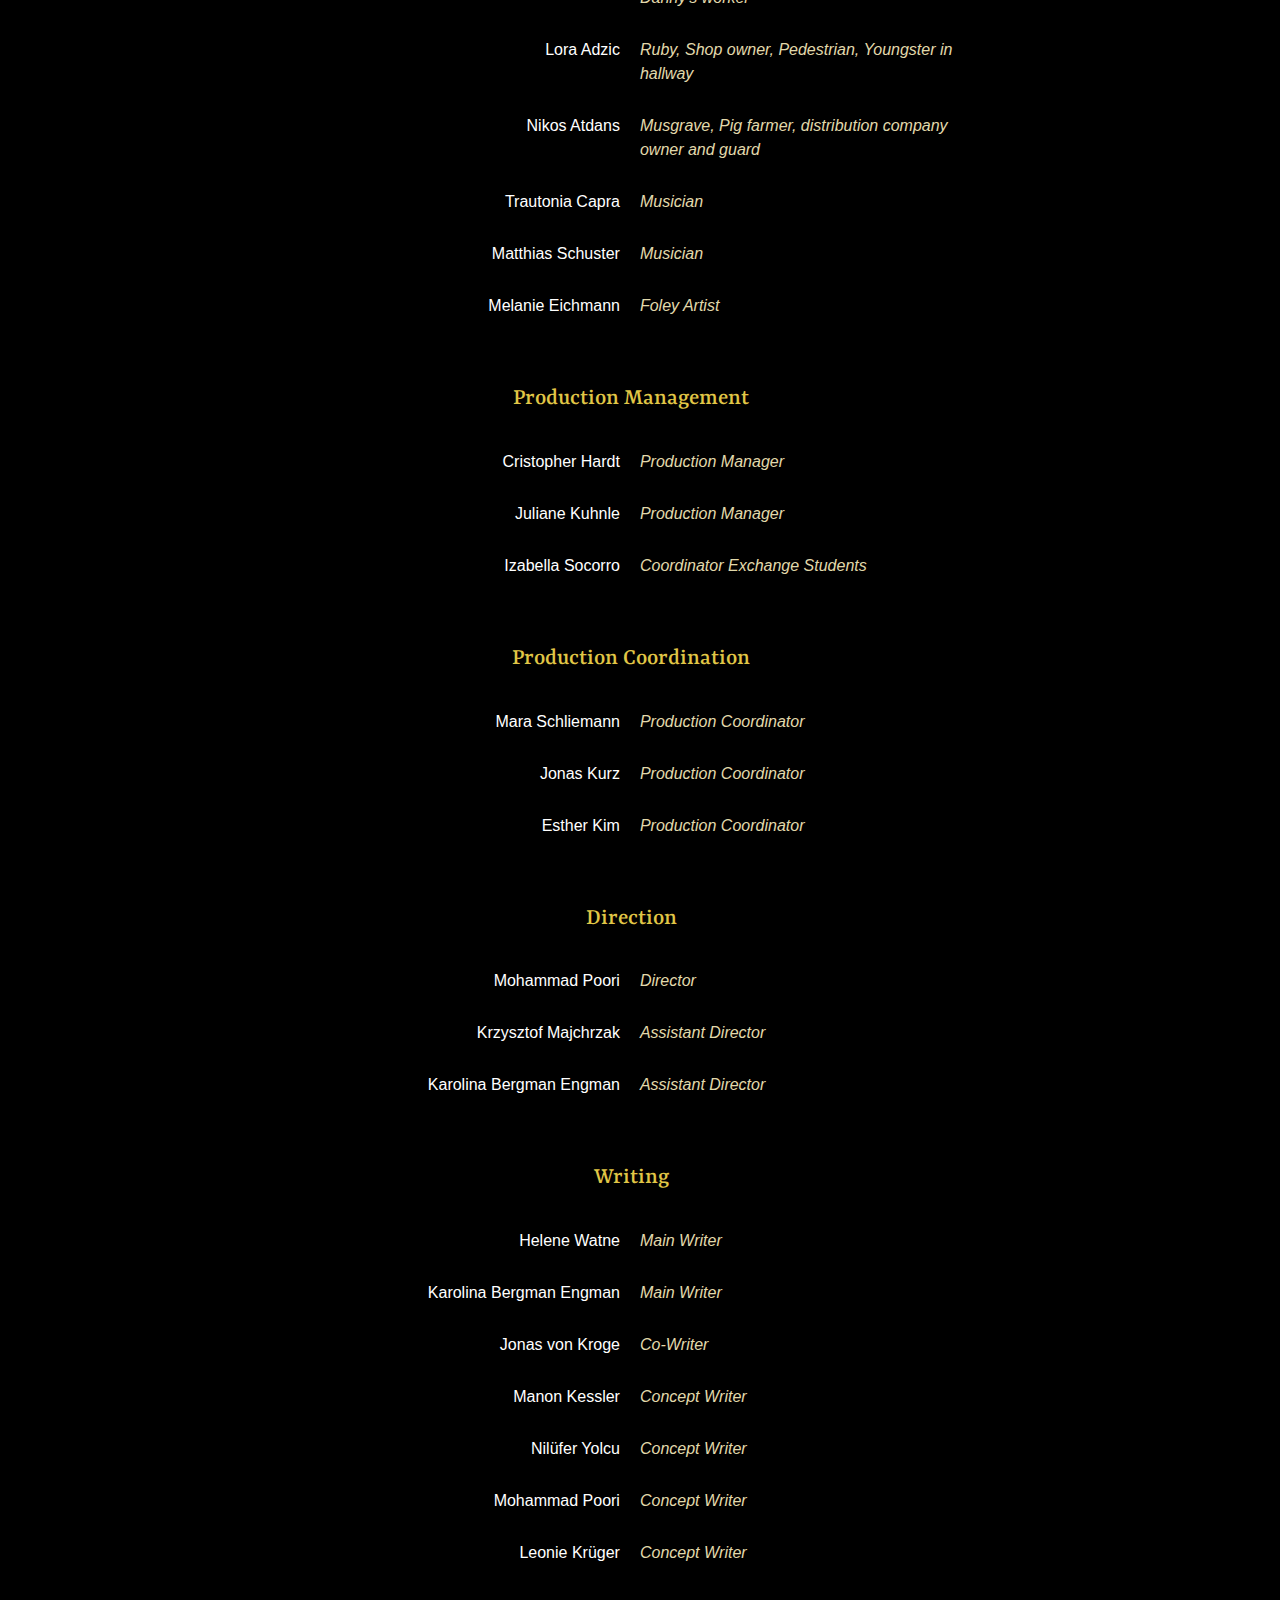
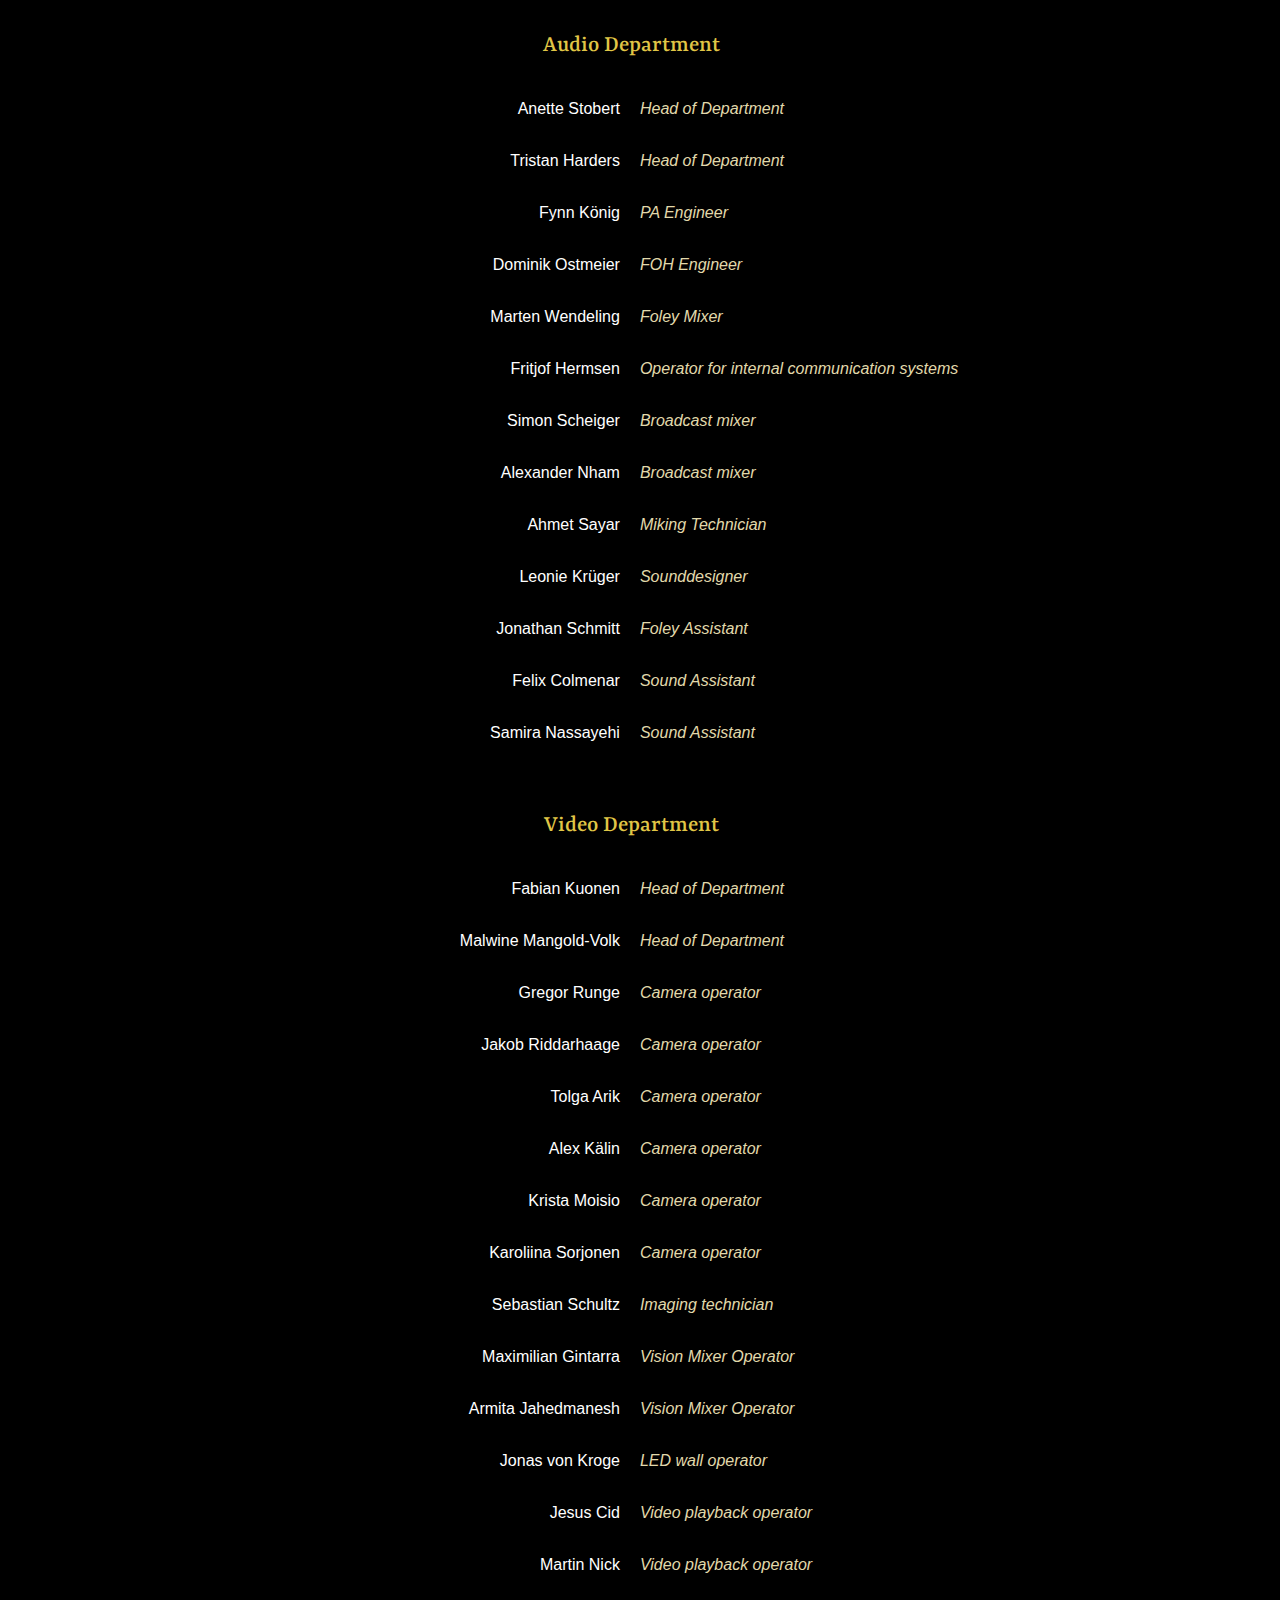
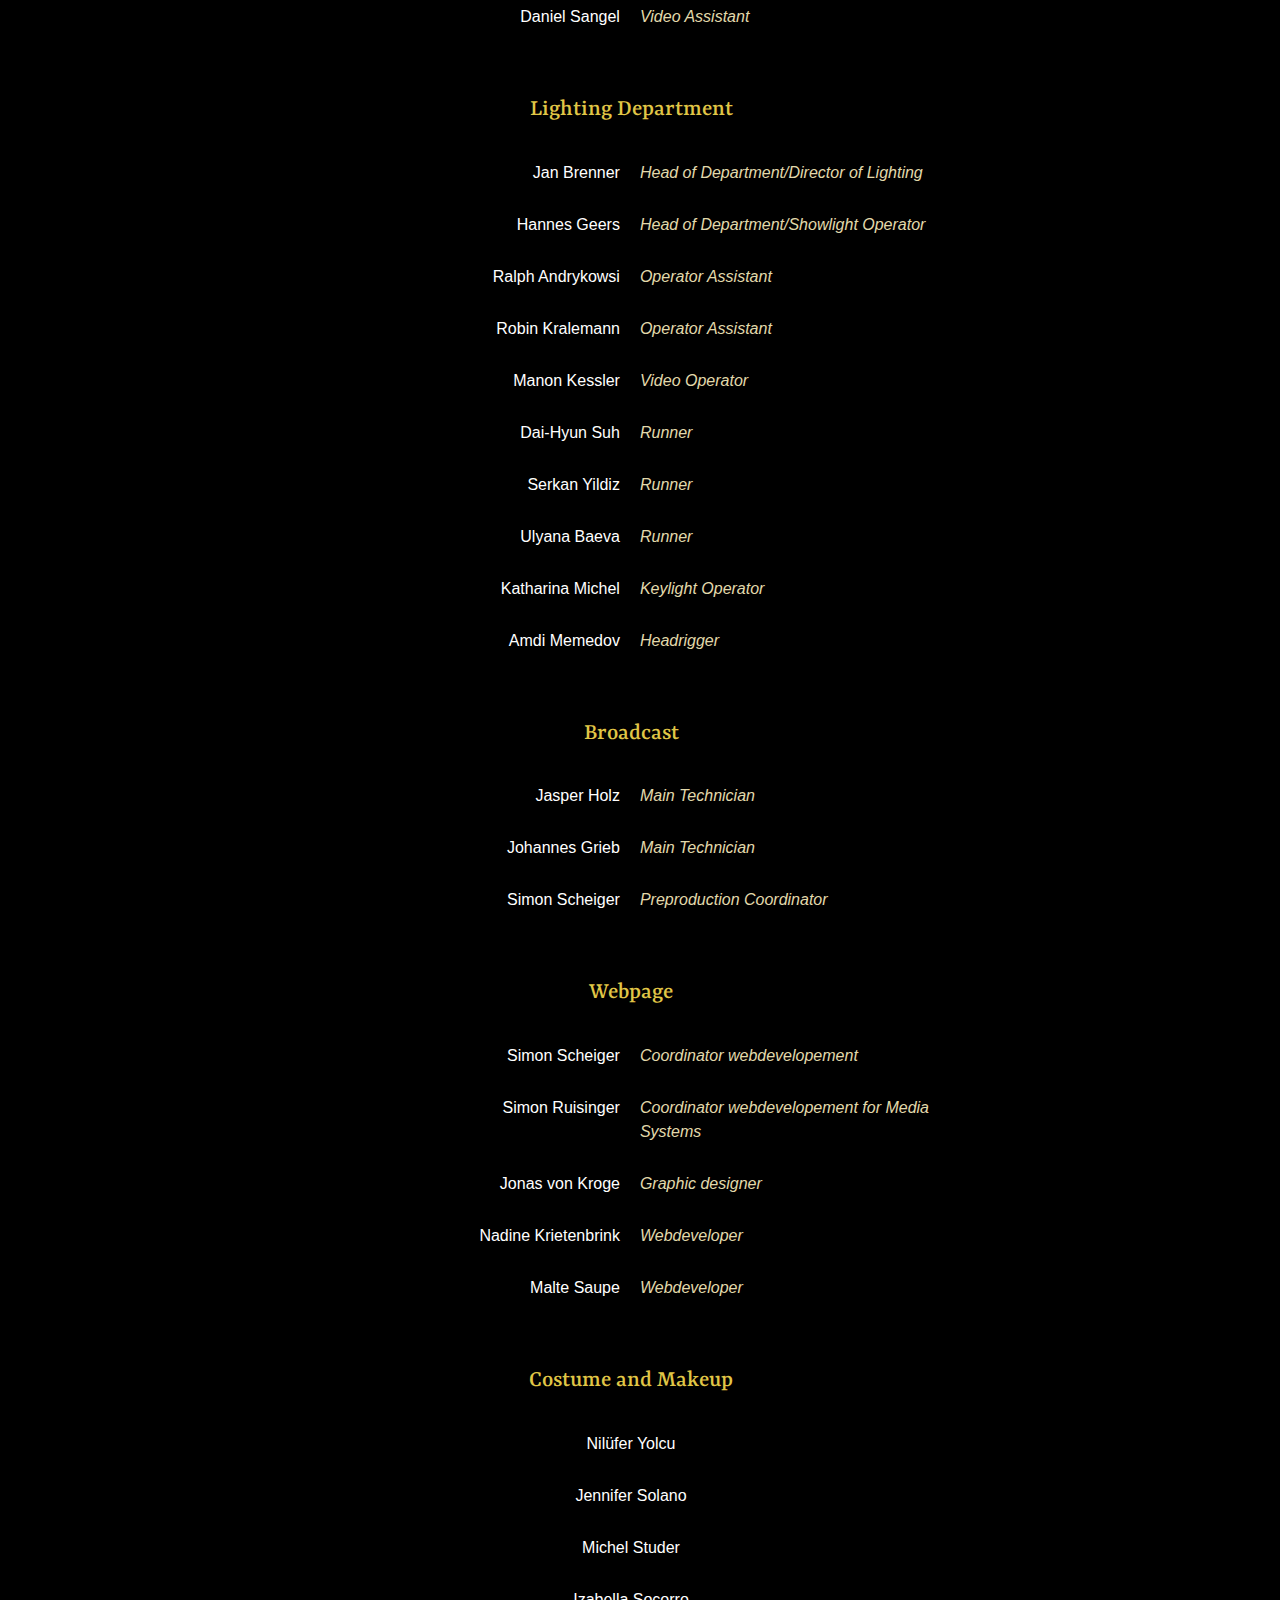
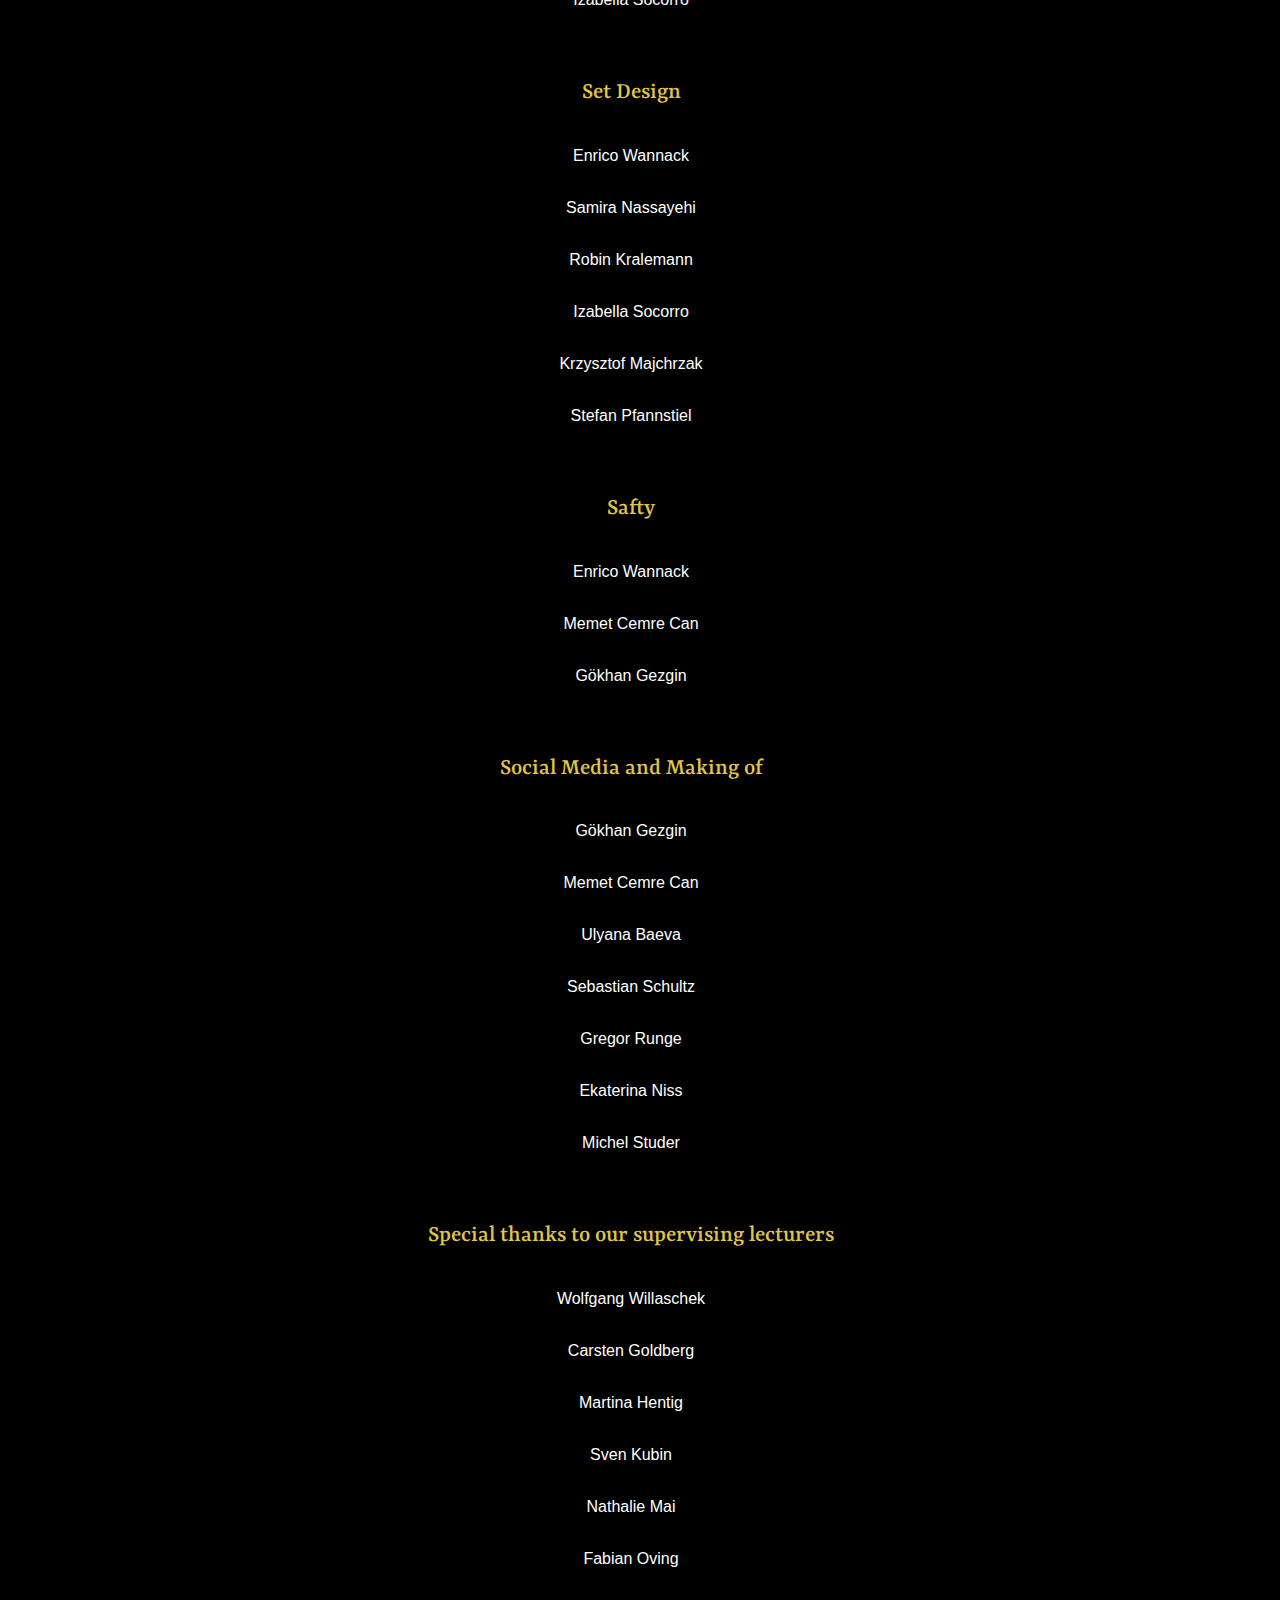
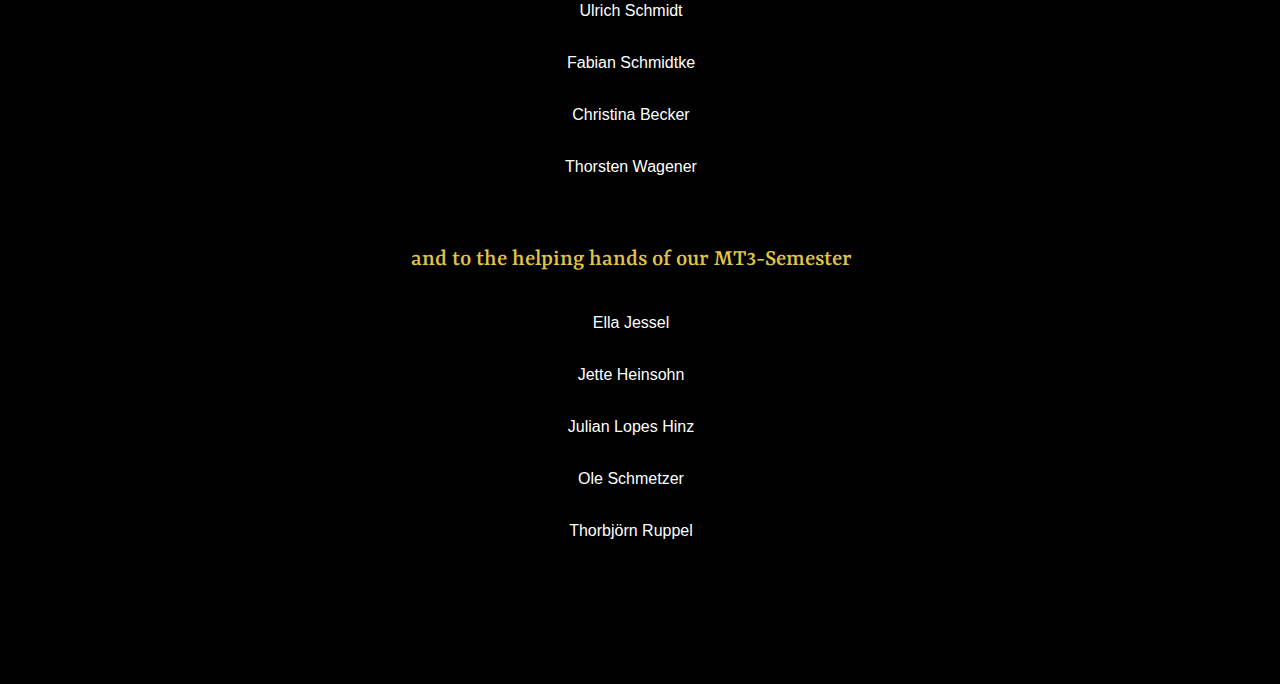
==== commit 2b34dc54: "Weitere kleine Anpassungen" ====
--- a/studioHHWebseite-master_V2/index.html
+++ b/studioHHWebseite-master_V2/index.html
@@ -41,7 +41,7 @@
             </div>
         </div>
     </section>
-    <section id="sectionBeschreibung">
+    <section id="sectionBeschreibung" class="sectionFlex">
     
         <div class="sectionWrapper">
             <div class="subheadline" style="padding-bottom: 40px;"> <img class="logo logoSubheadline" src="imgs/LogoOhneHintergrund.png">
--- a/studioHHWebseite-master_V2/css/styles.css
+++ b/studioHHWebseite-master_V2/css/styles.css
@@ -158,6 +158,9 @@
         padding: 10px 2px;
         font-size: 0.8rem;
     }
+    header .col {
+        text-align: center
+    }
     #sectionLiveStream, #sectionMitwirkende {
         background-attachment: inherit;
     }
@@ -234,9 +237,7 @@
 #sectionBeschreibung{
     background: #032312;
     background: -webkit-linear-gradient(to left, #032312, #003319, #032312);
-    background: linear-gradient(to left, #032312, #003319, #032312);
-    min-height: inherit;
-    
+    background: linear-gradient(to left, #032312, #003319, #032312);    
 }
 #beschreibungsWrapper{
     
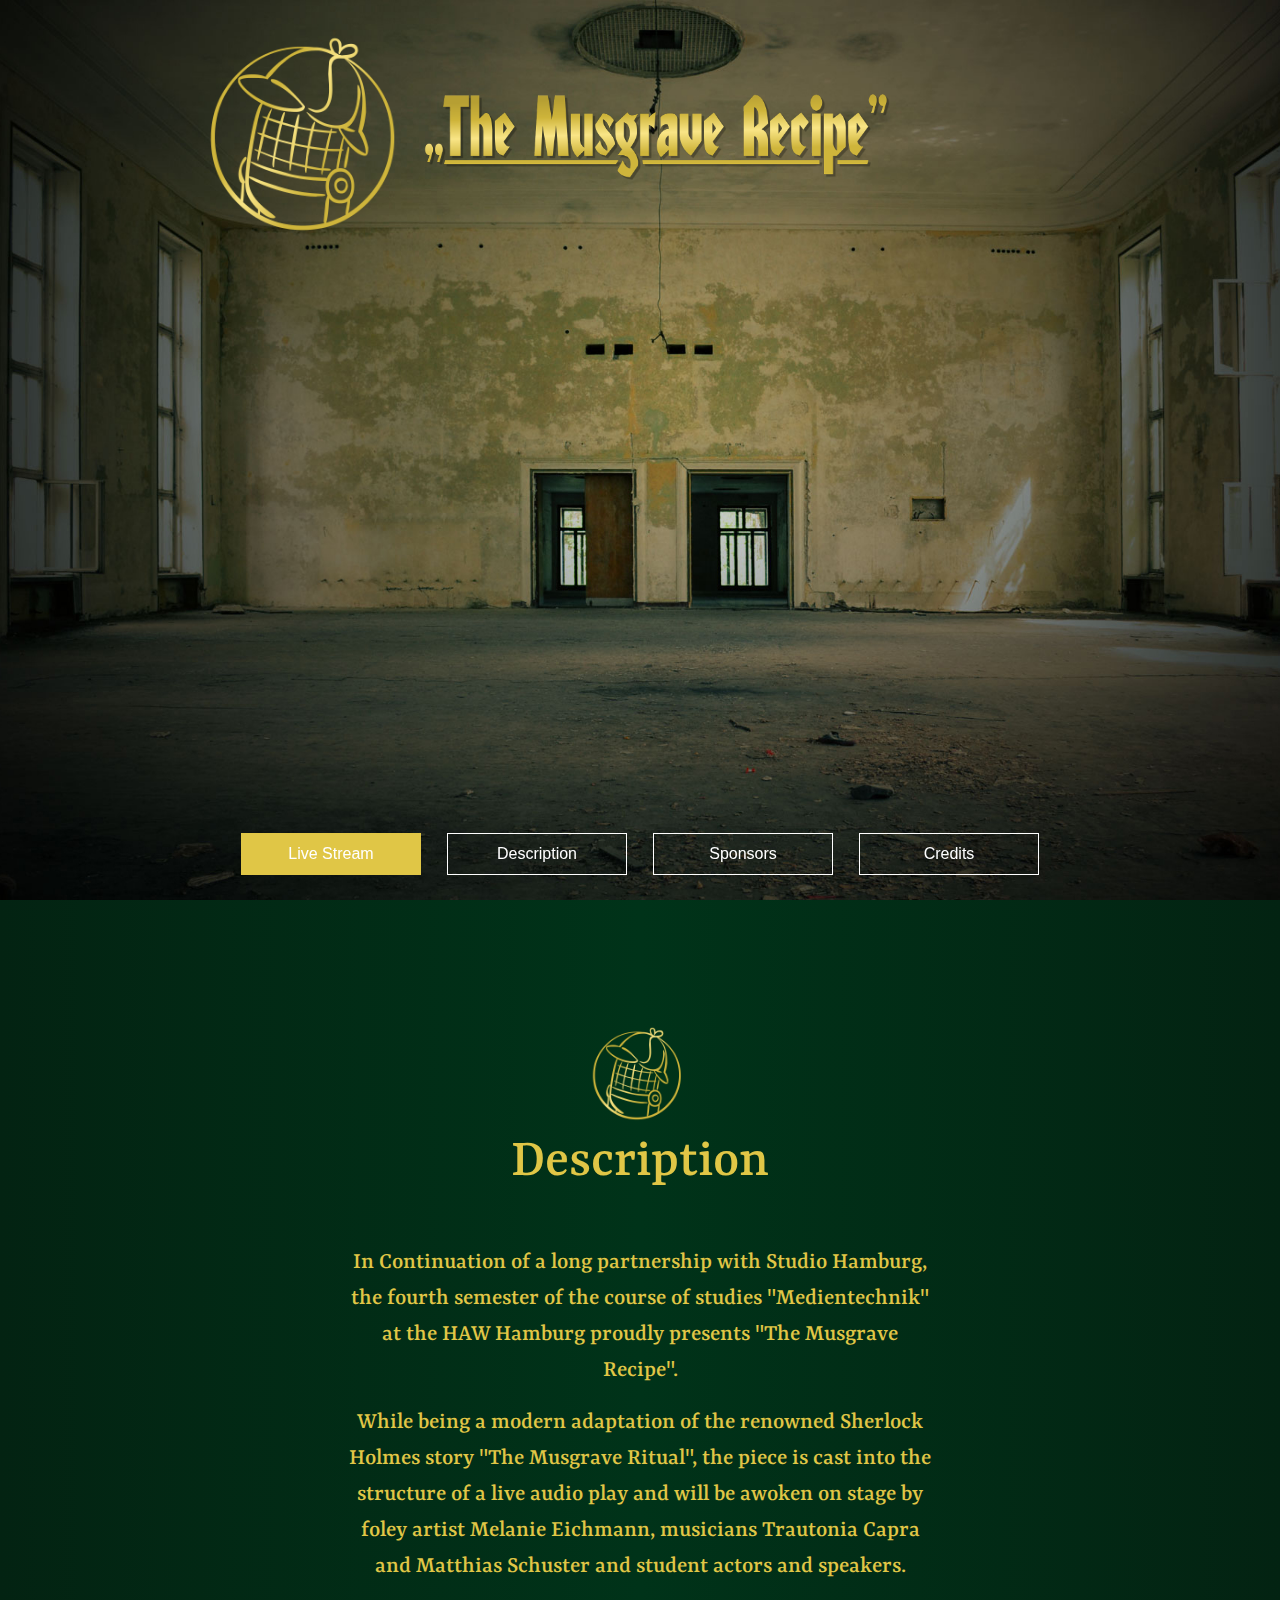
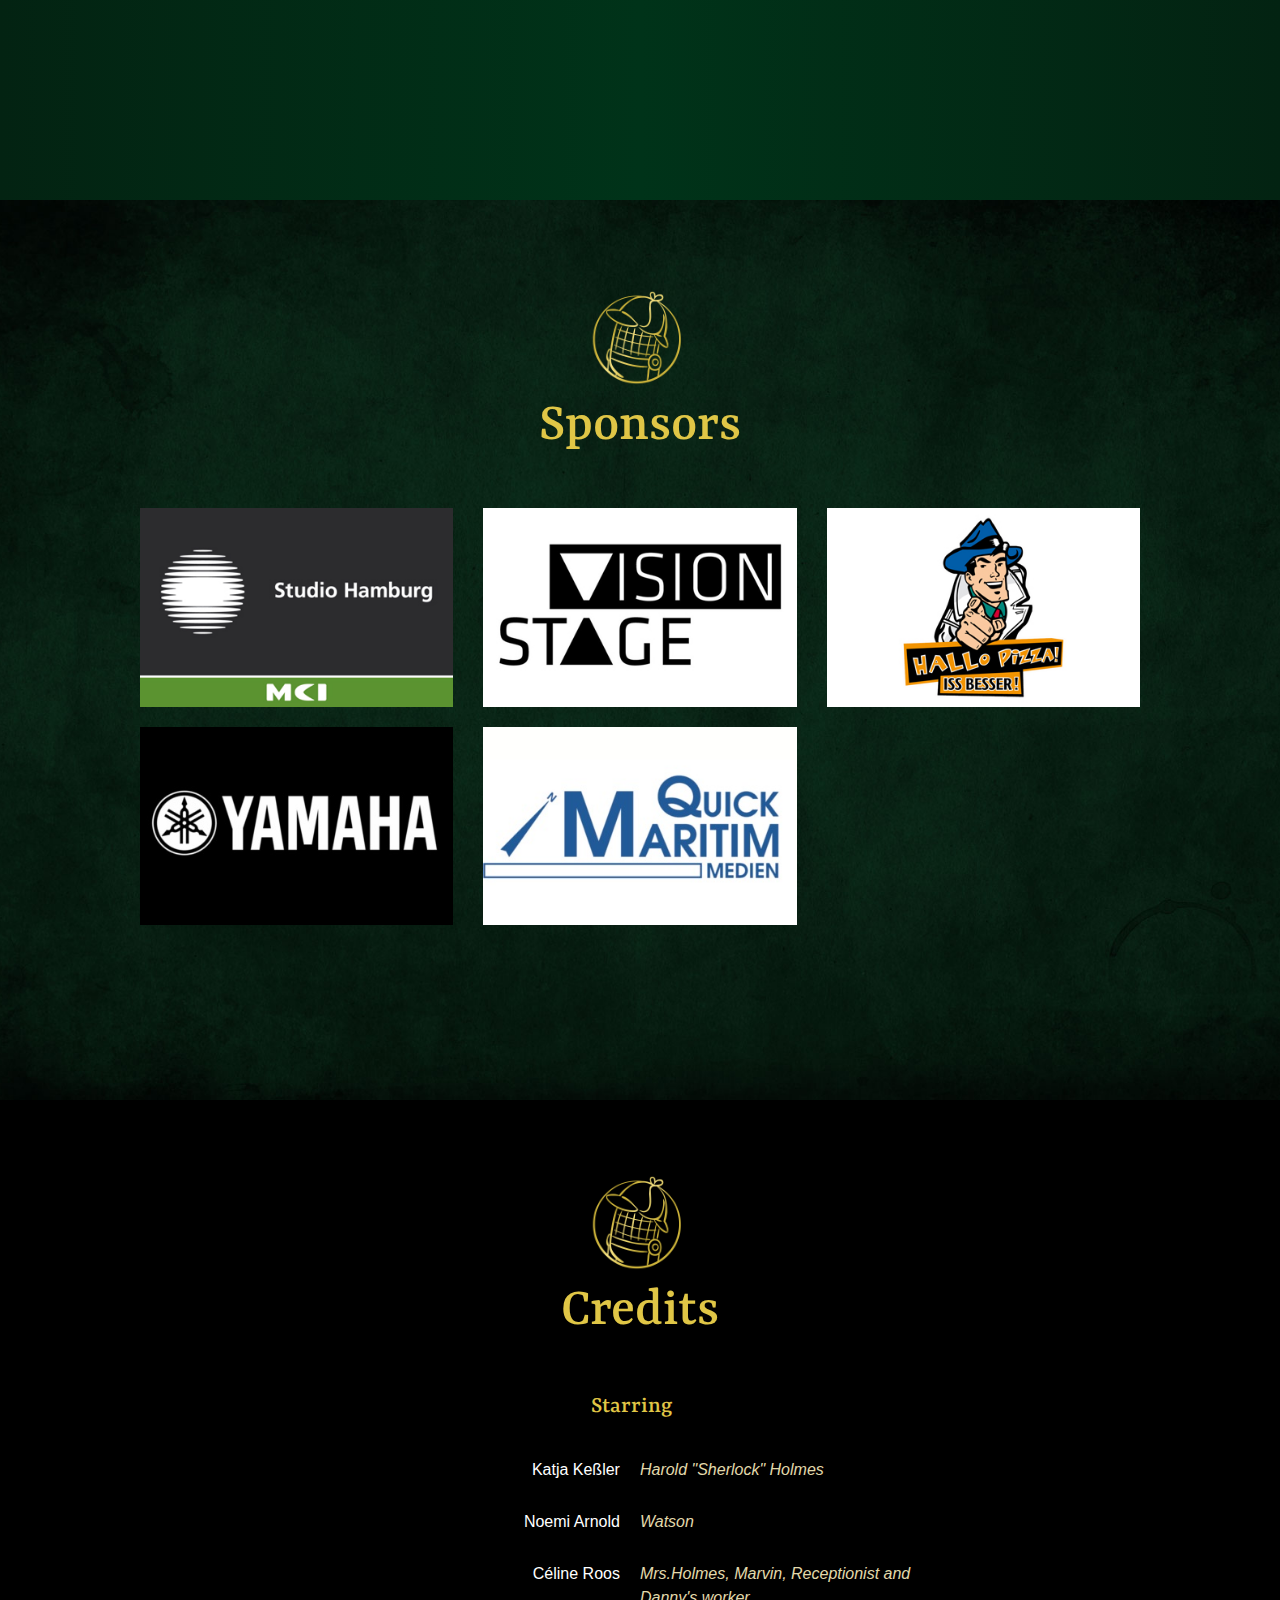
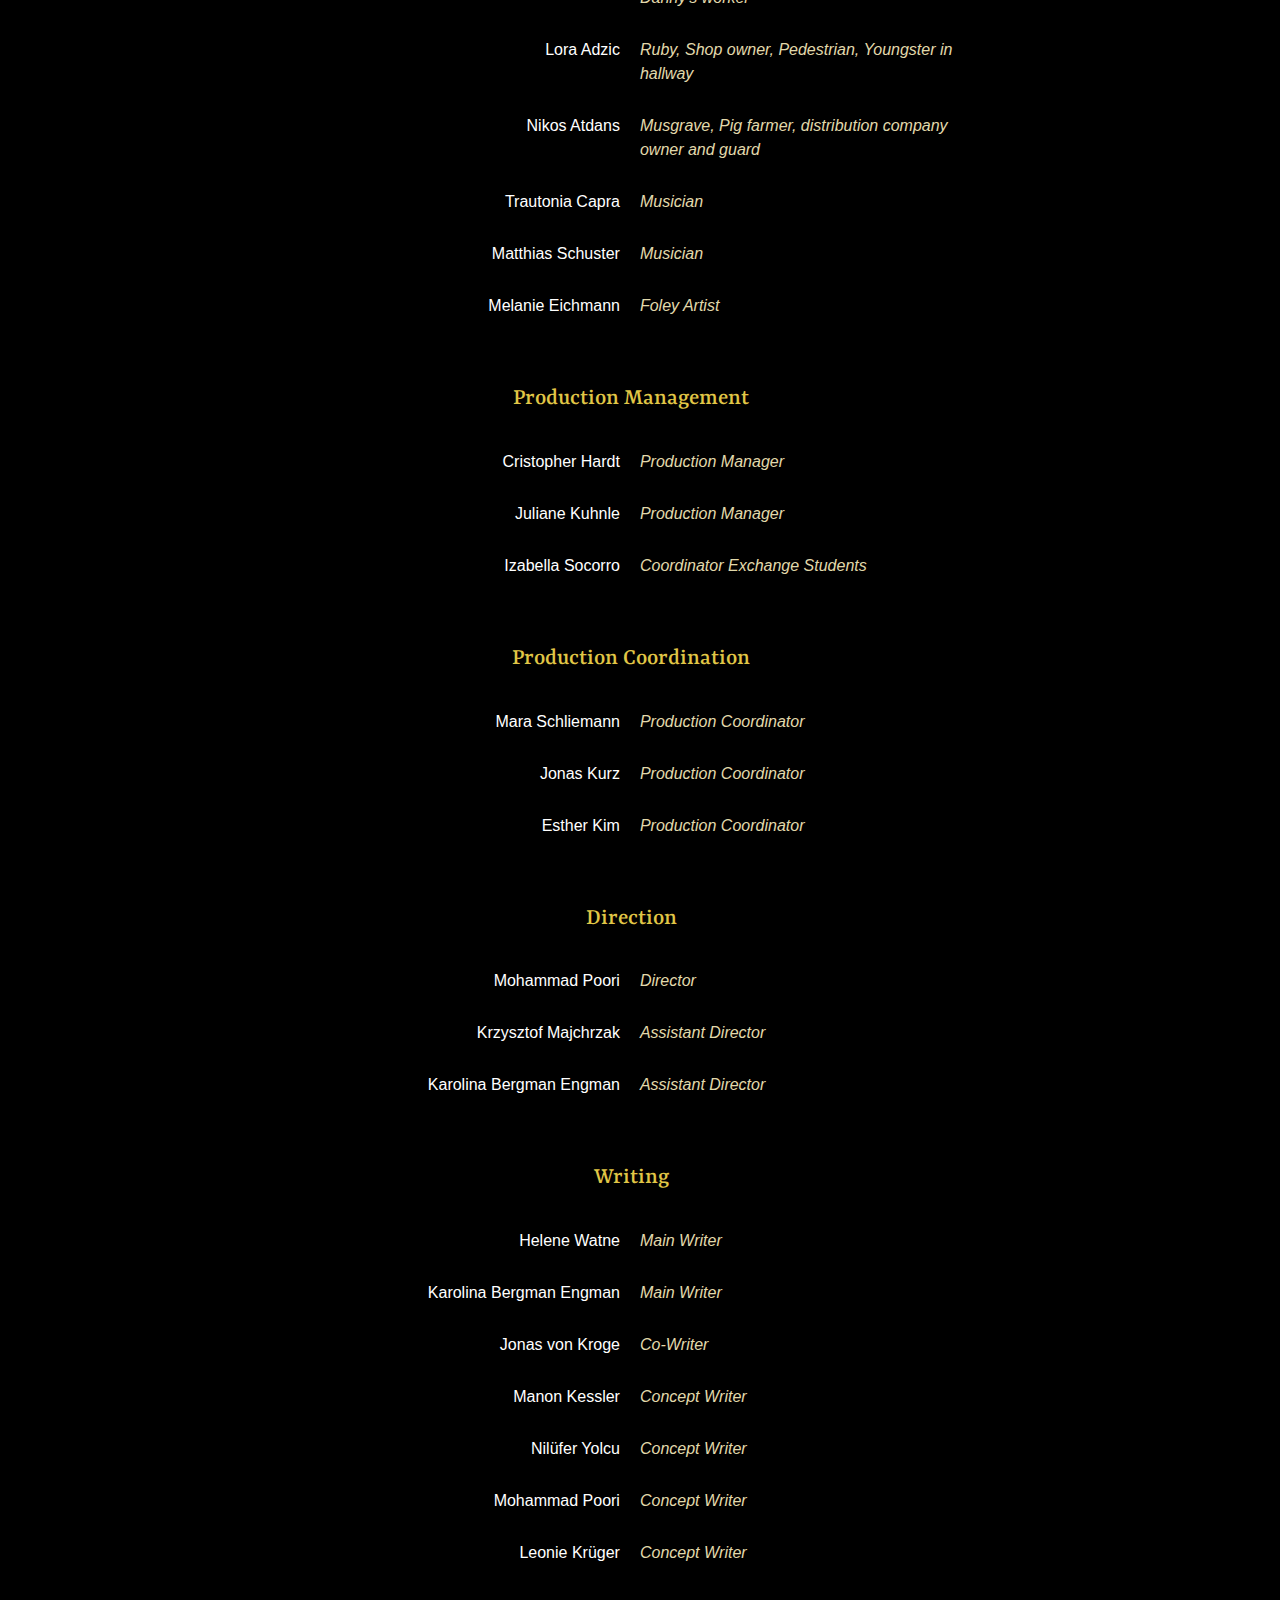
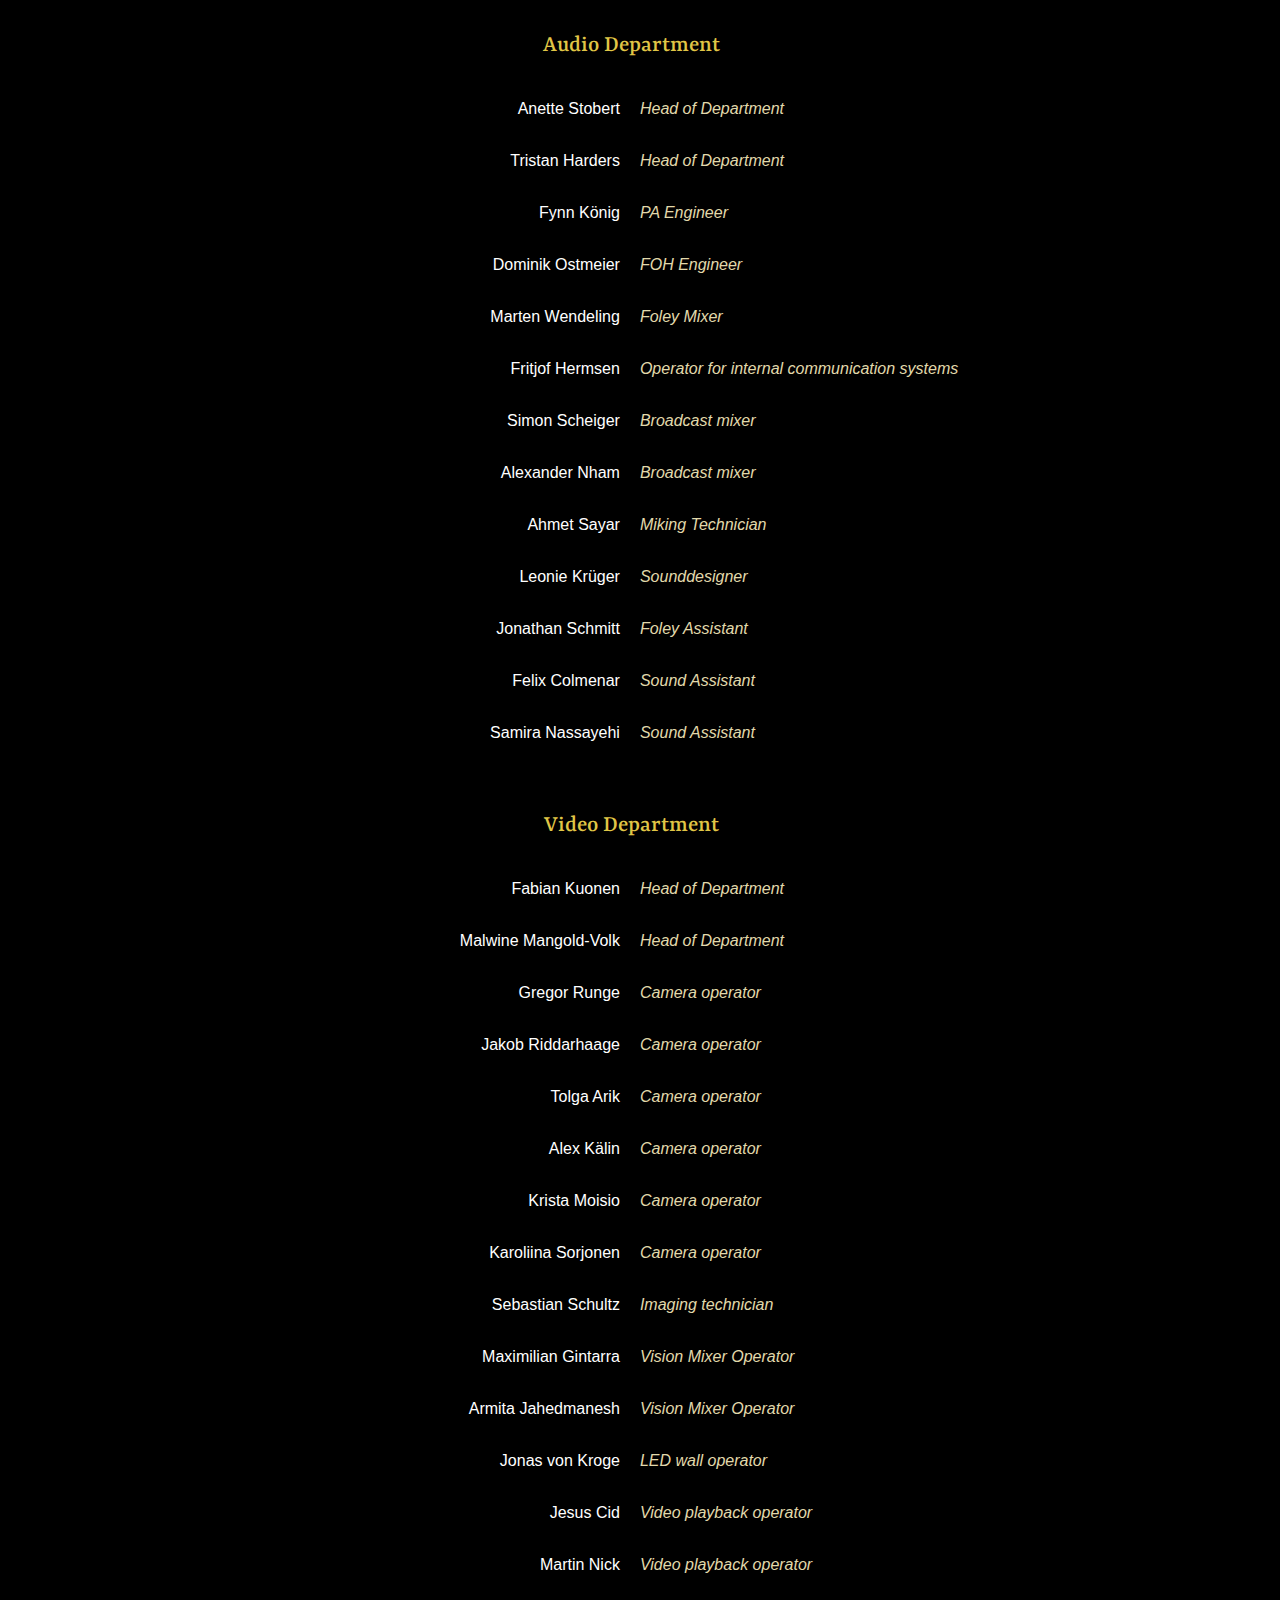
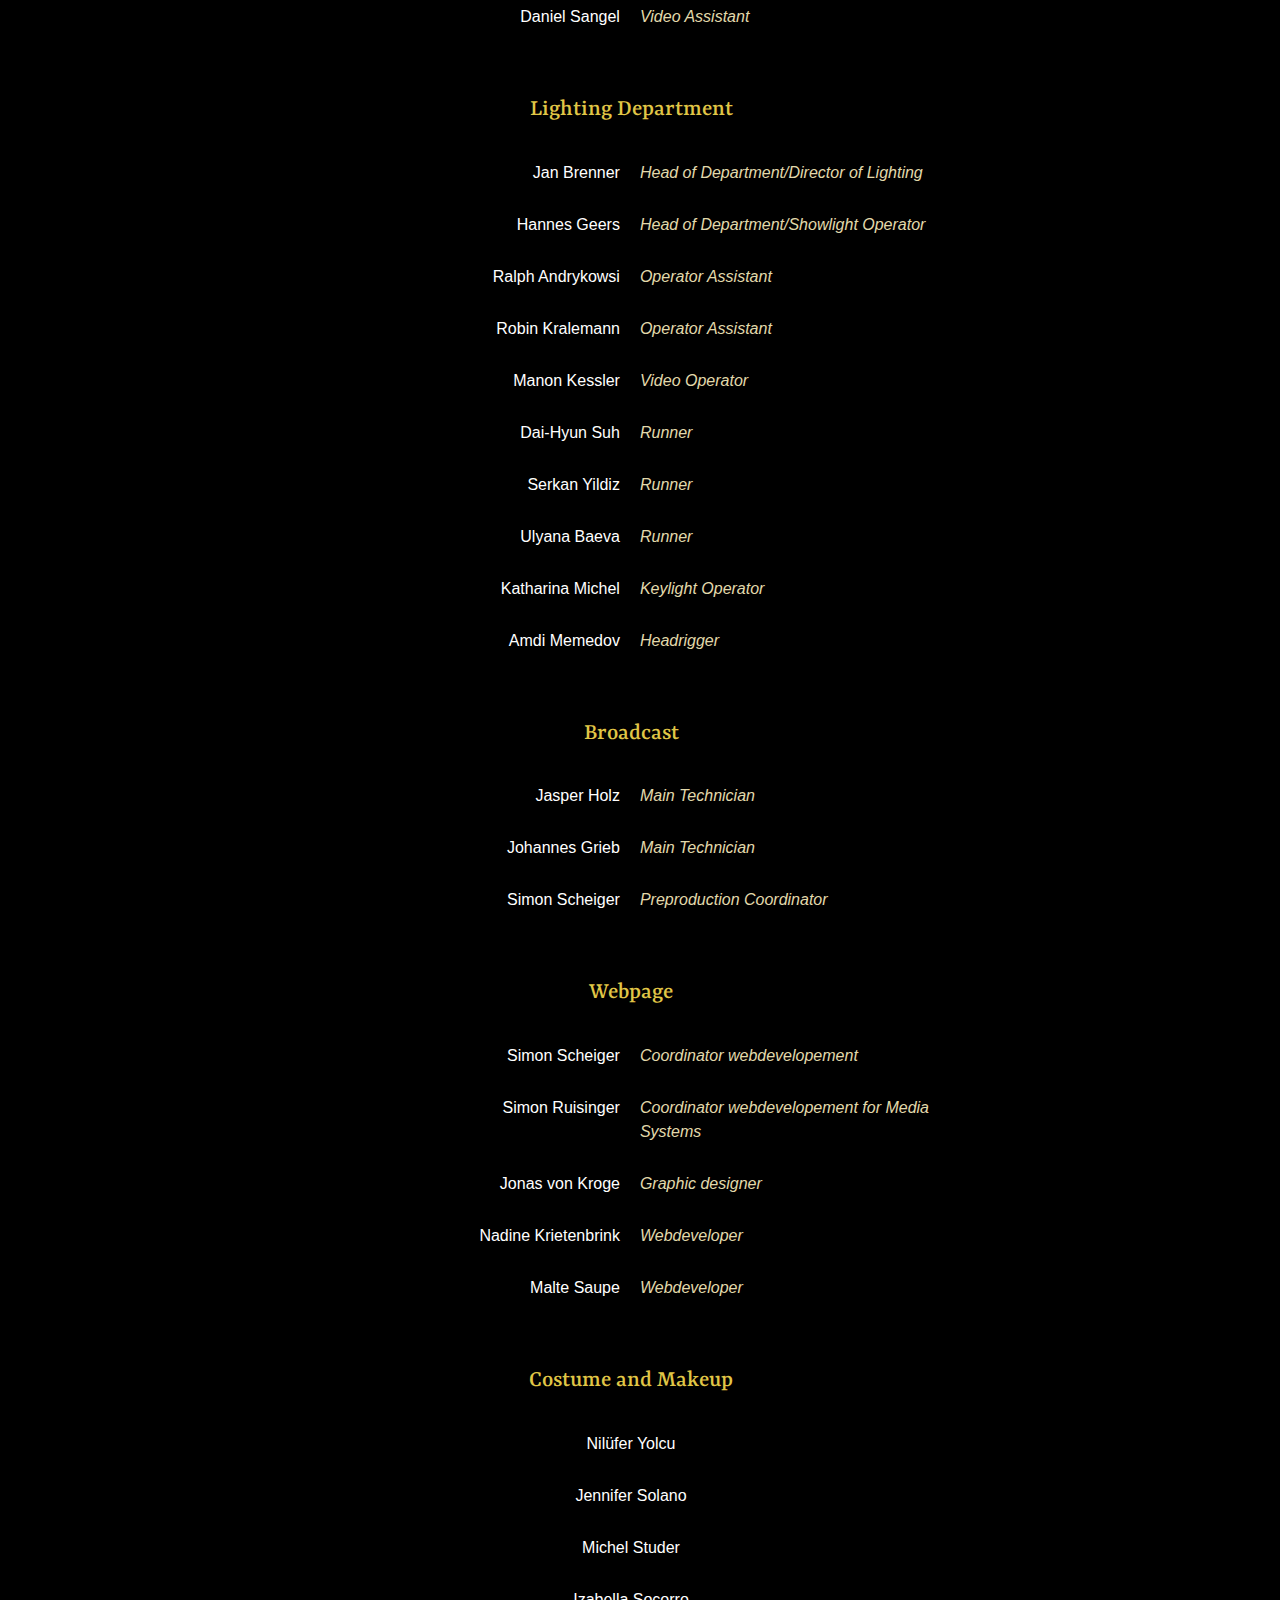
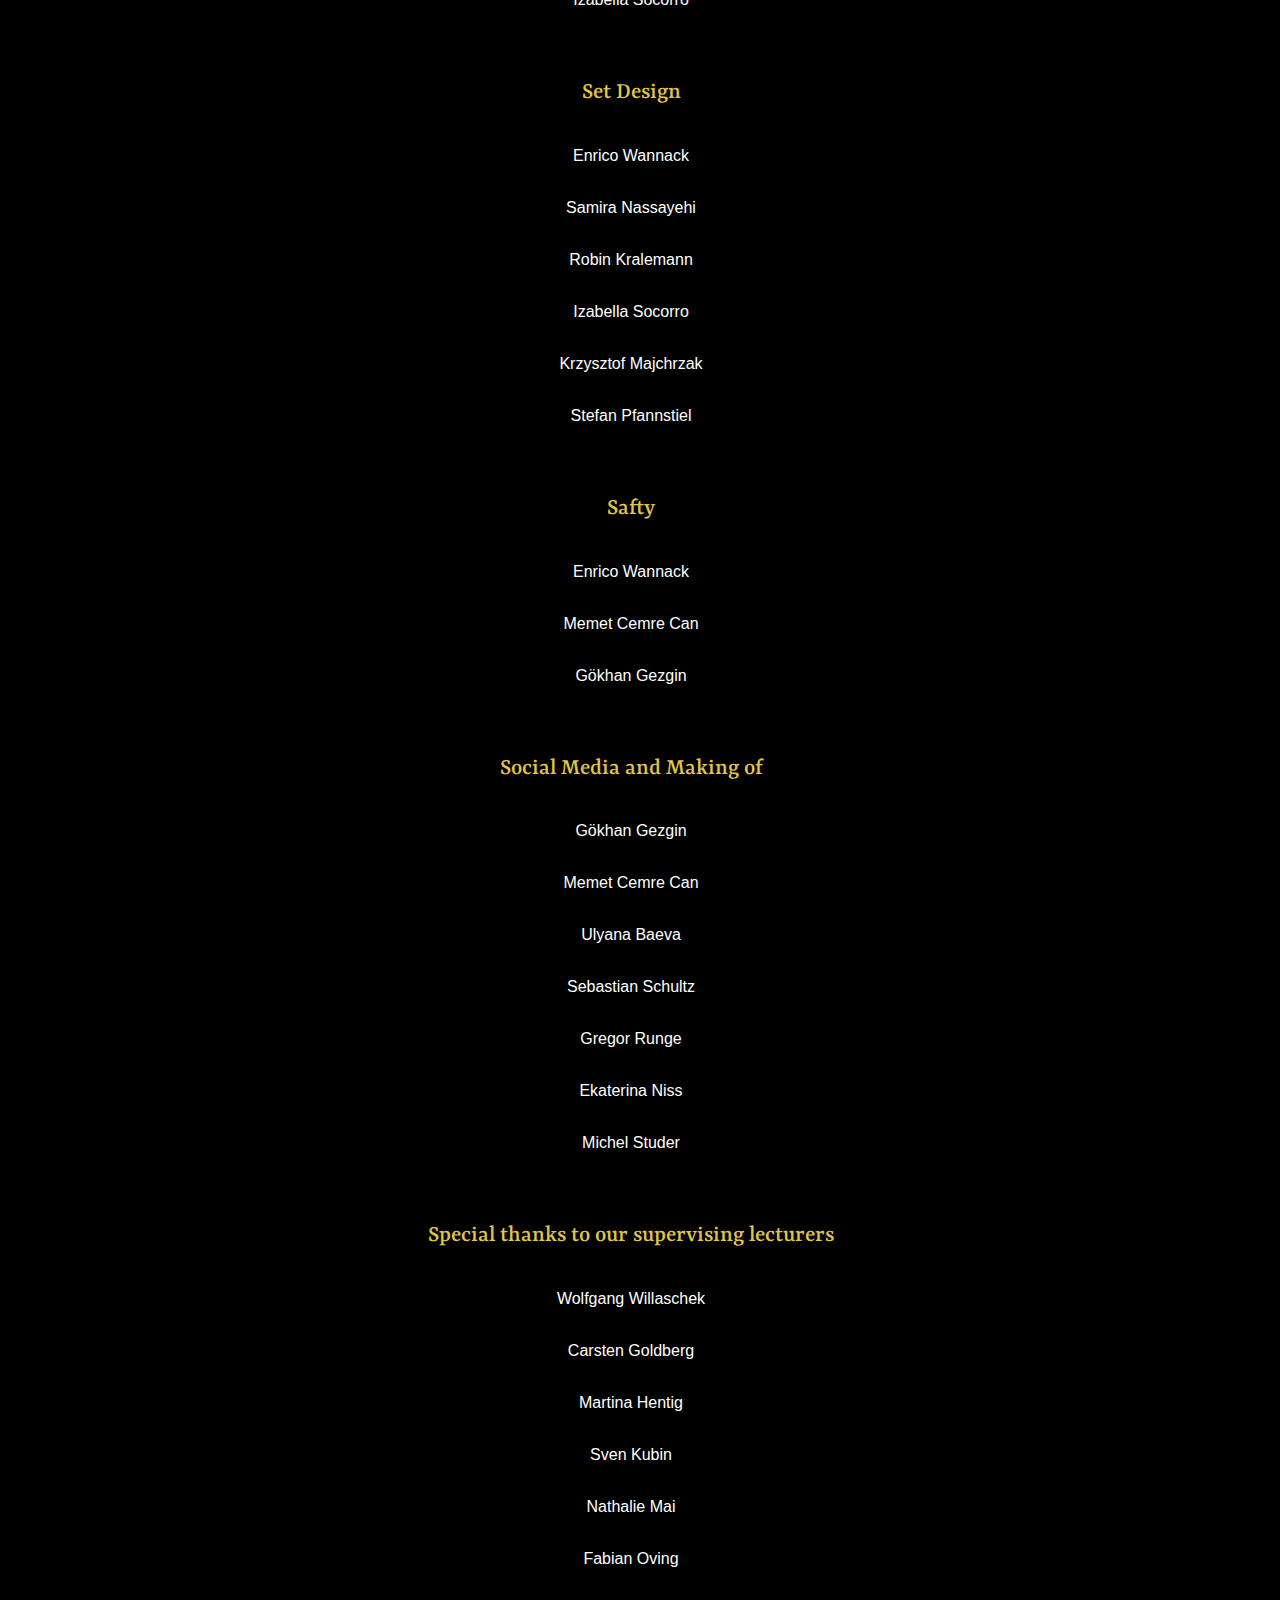
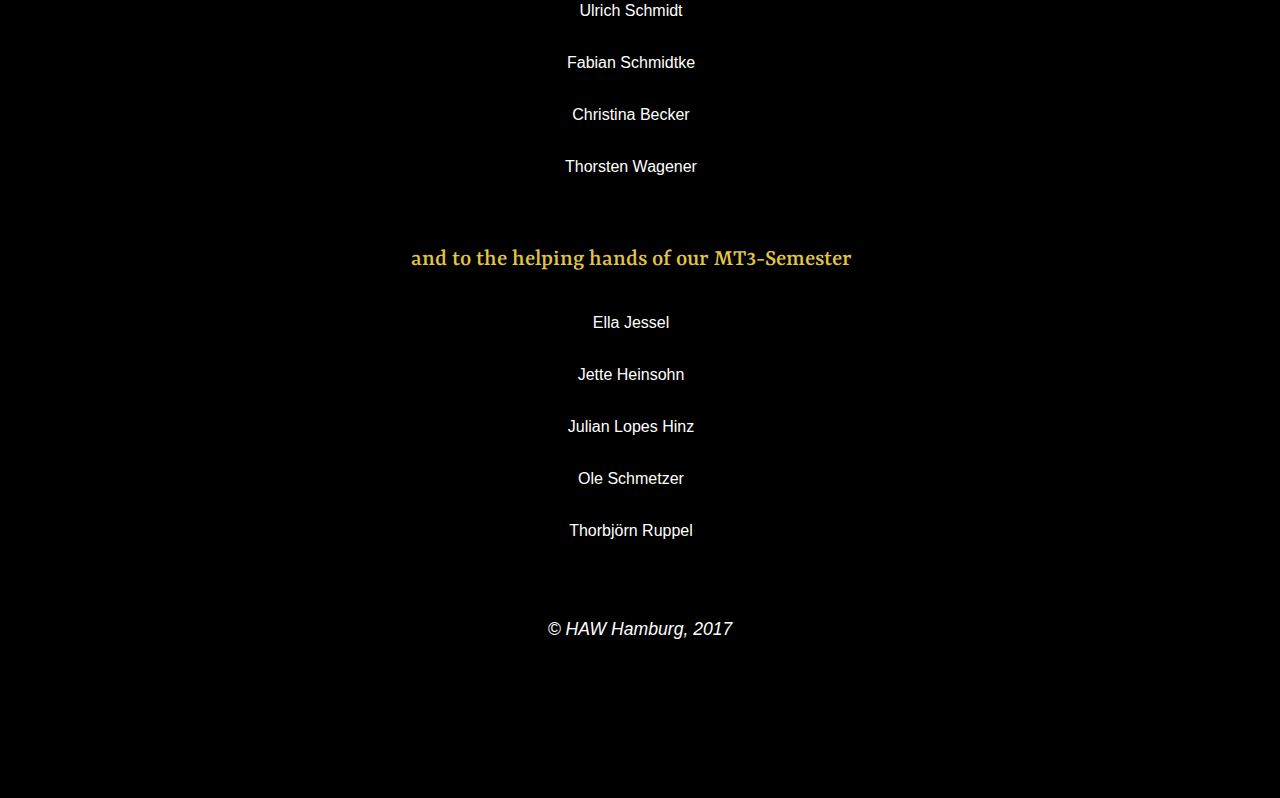
==== commit ae3d820f: "Copyright Zeichen" ====
--- a/studioHHWebseite-master_V2/index.html
+++ b/studioHHWebseite-master_V2/index.html
@@ -894,7 +894,8 @@
                     <td colspan="2" class="tdCenter credits">Thorbjörn Ruppel</td>
                 </tr>
             </table>
-            
+            <br><br><br>
+            <div id="copyright"><p>&copy; HAW Hamburg, 2017</p></div>
         </div>
     </section>
     <!--  -------------------- JAVASCRIPT SECTION -----------------------------     -->
--- a/studioHHWebseite-master_V2/css/styles.css
+++ b/studioHHWebseite-master_V2/css/styles.css
@@ -255,4 +255,13 @@
     text-align: center;
     line-height: 1.5;
     
+}
+
+#copyright{
+    
+    width: 100%;
+    text-align: center;
+    font-size: 1.1rem;
+    font-style: italic;
+   
 }